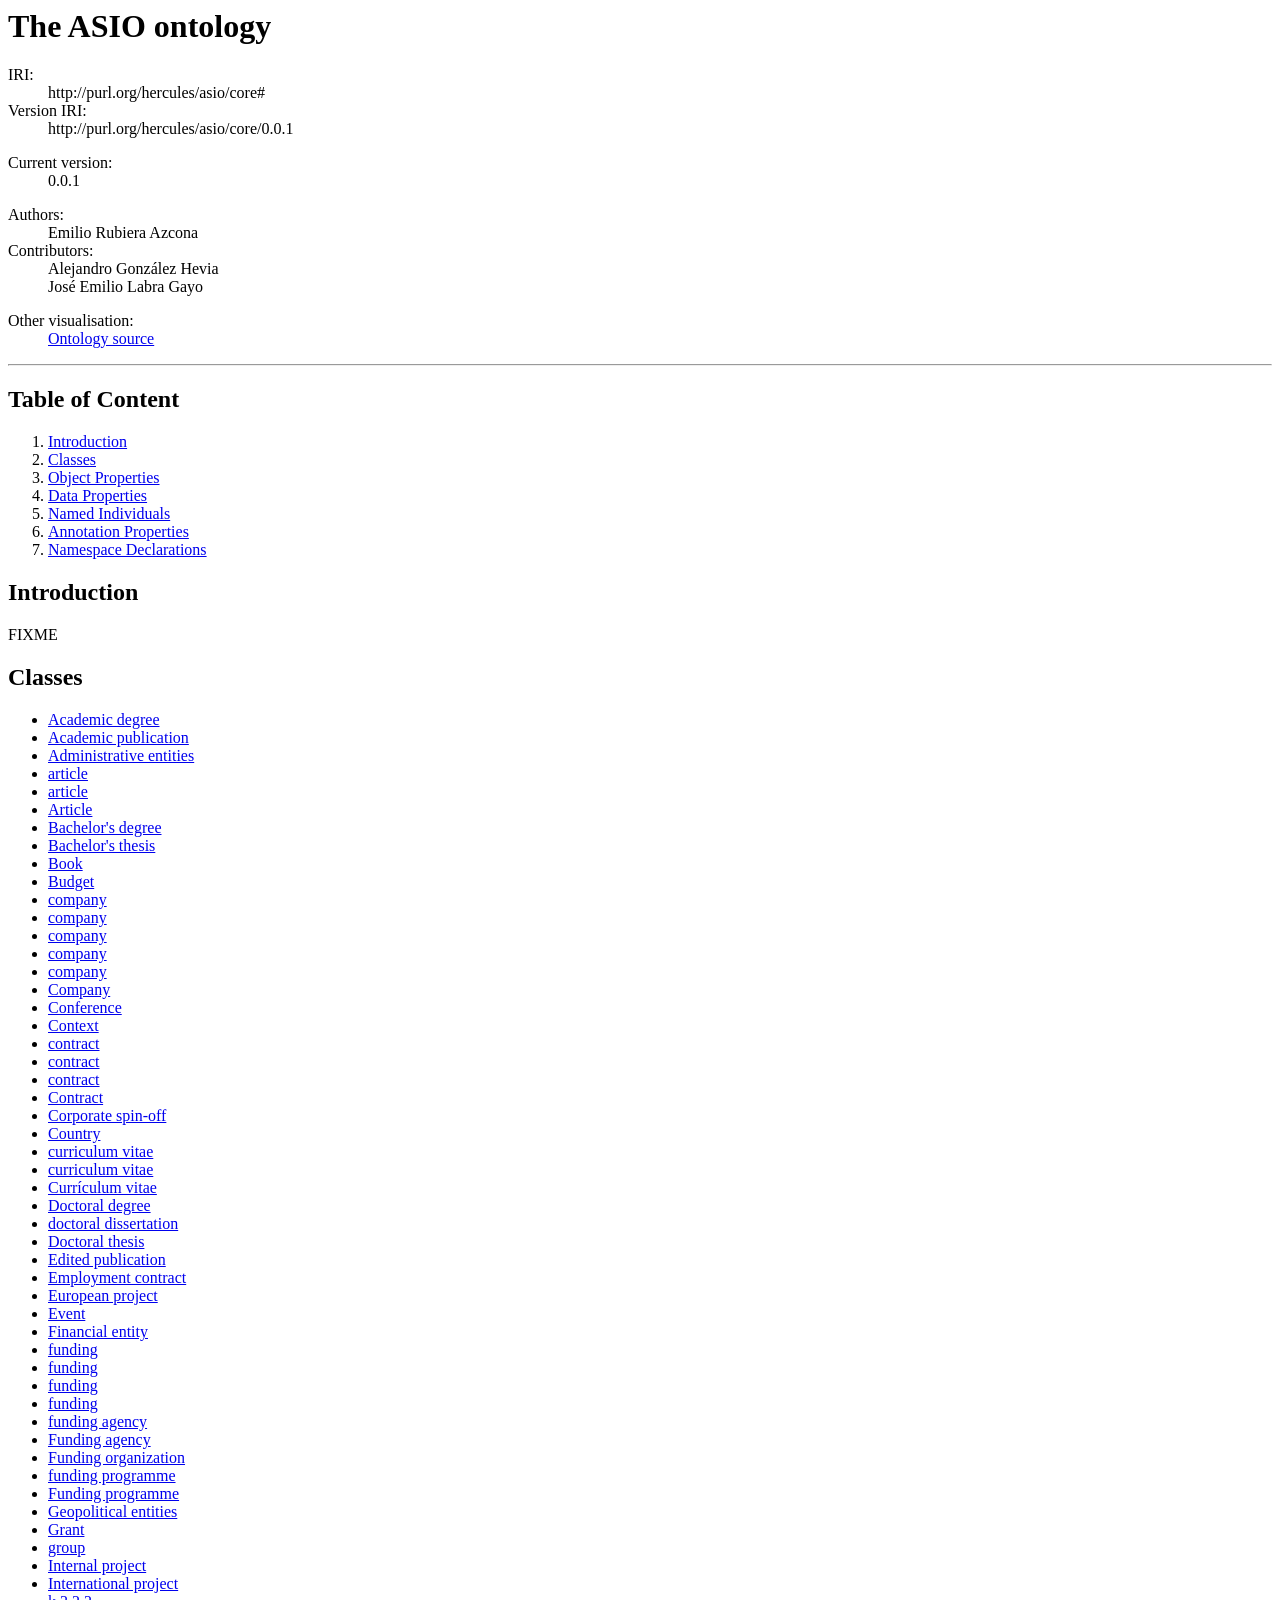
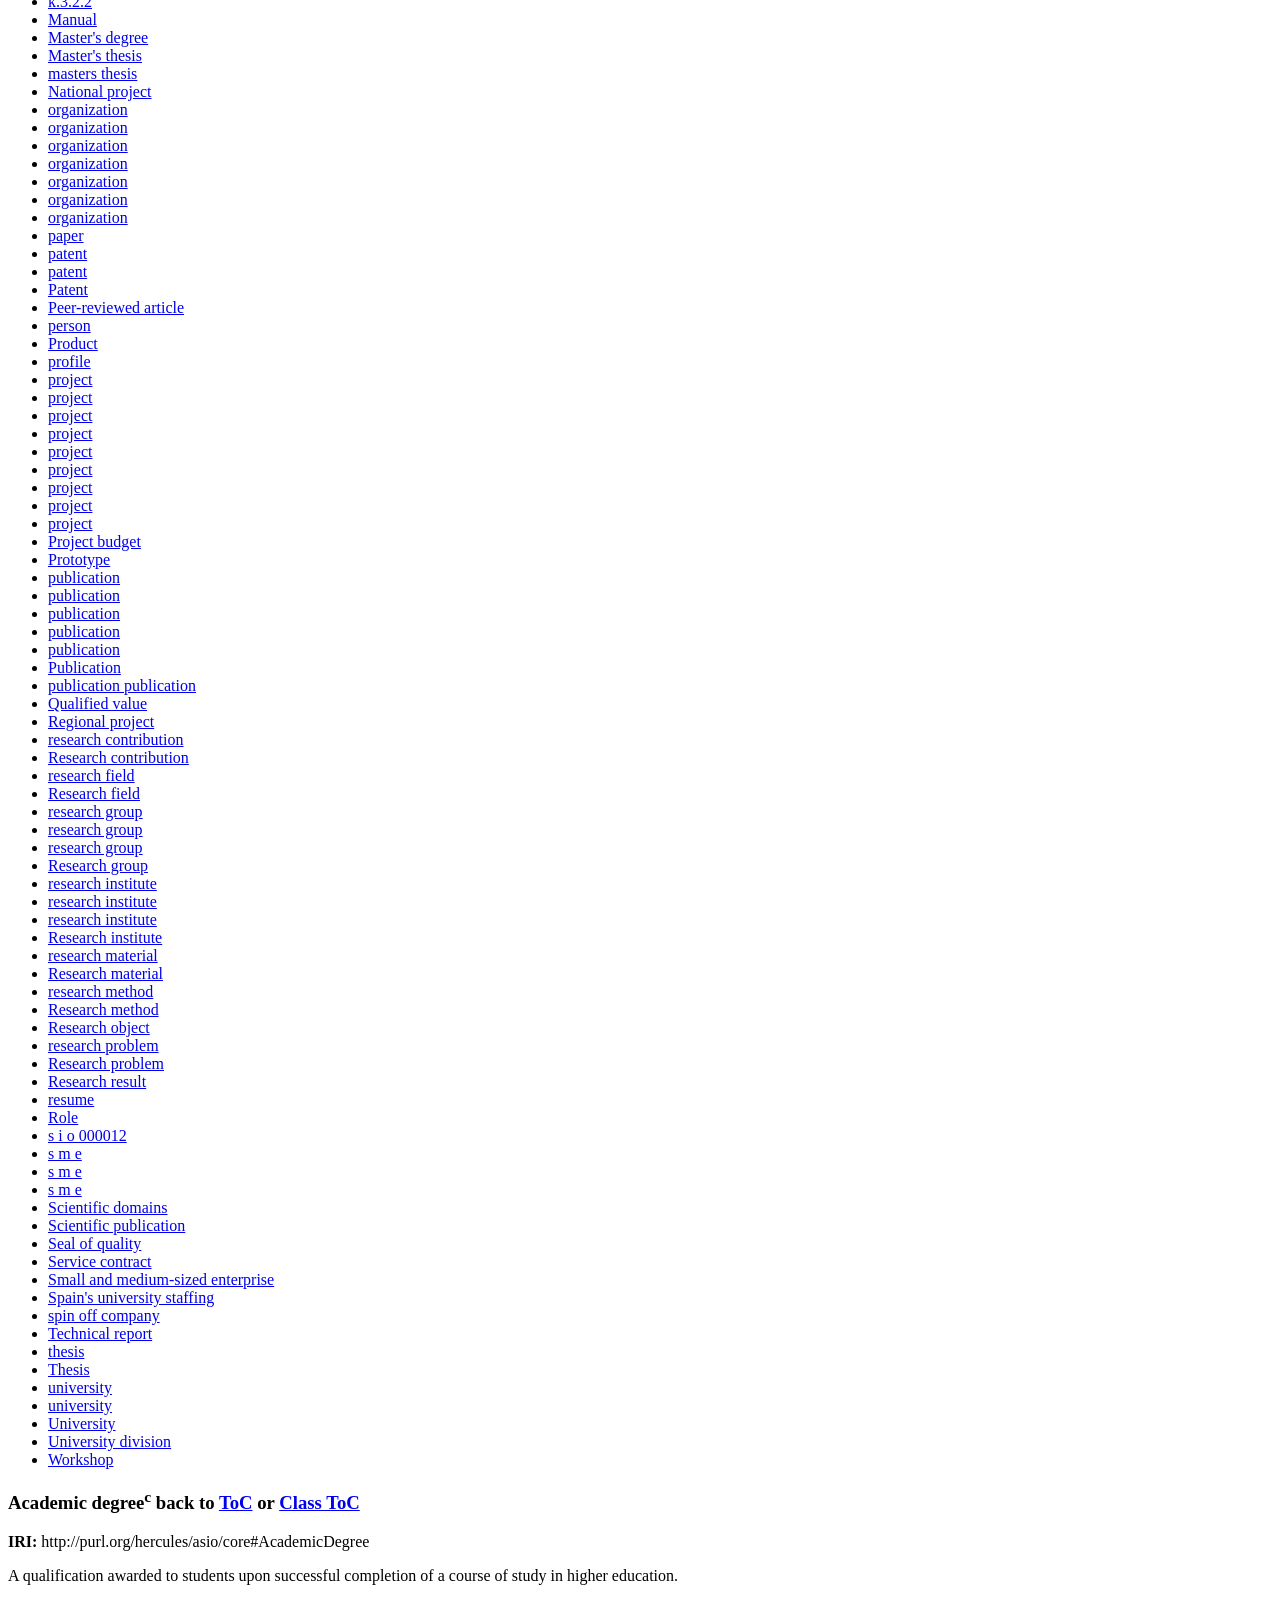
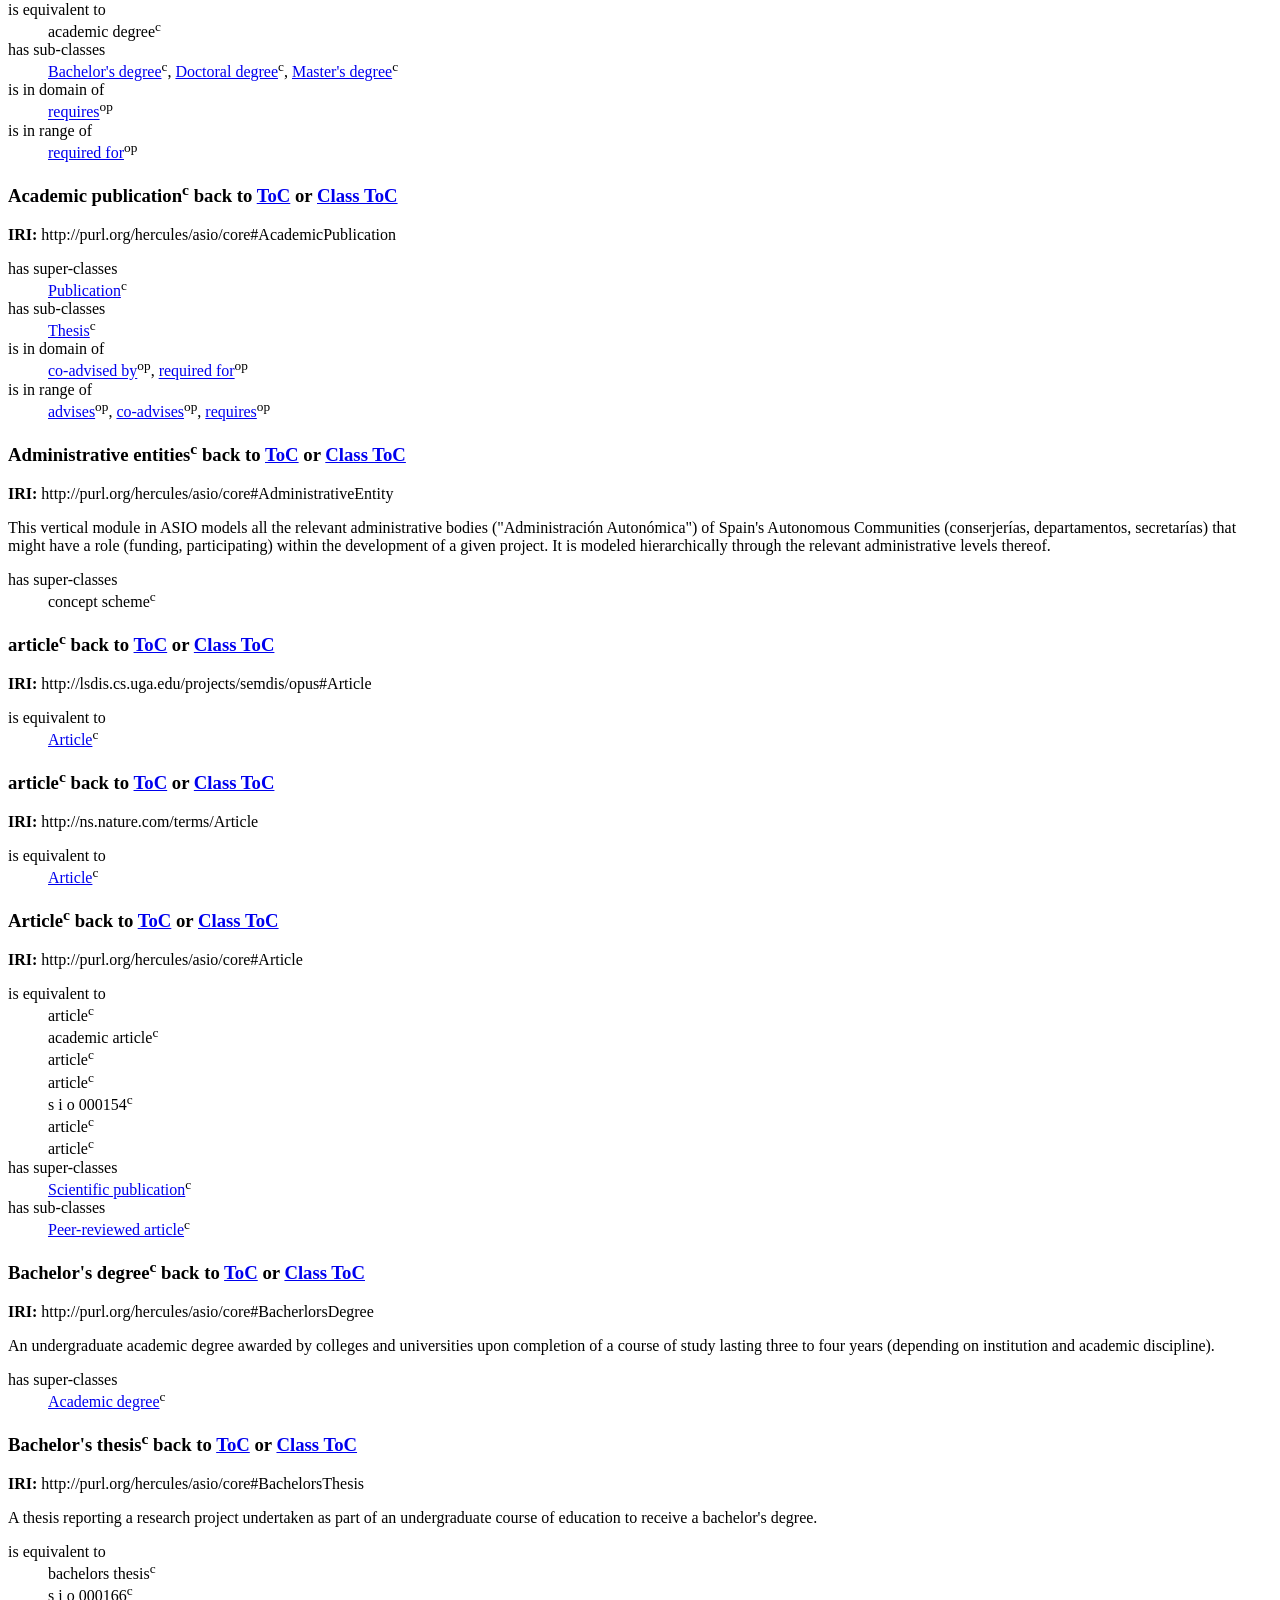
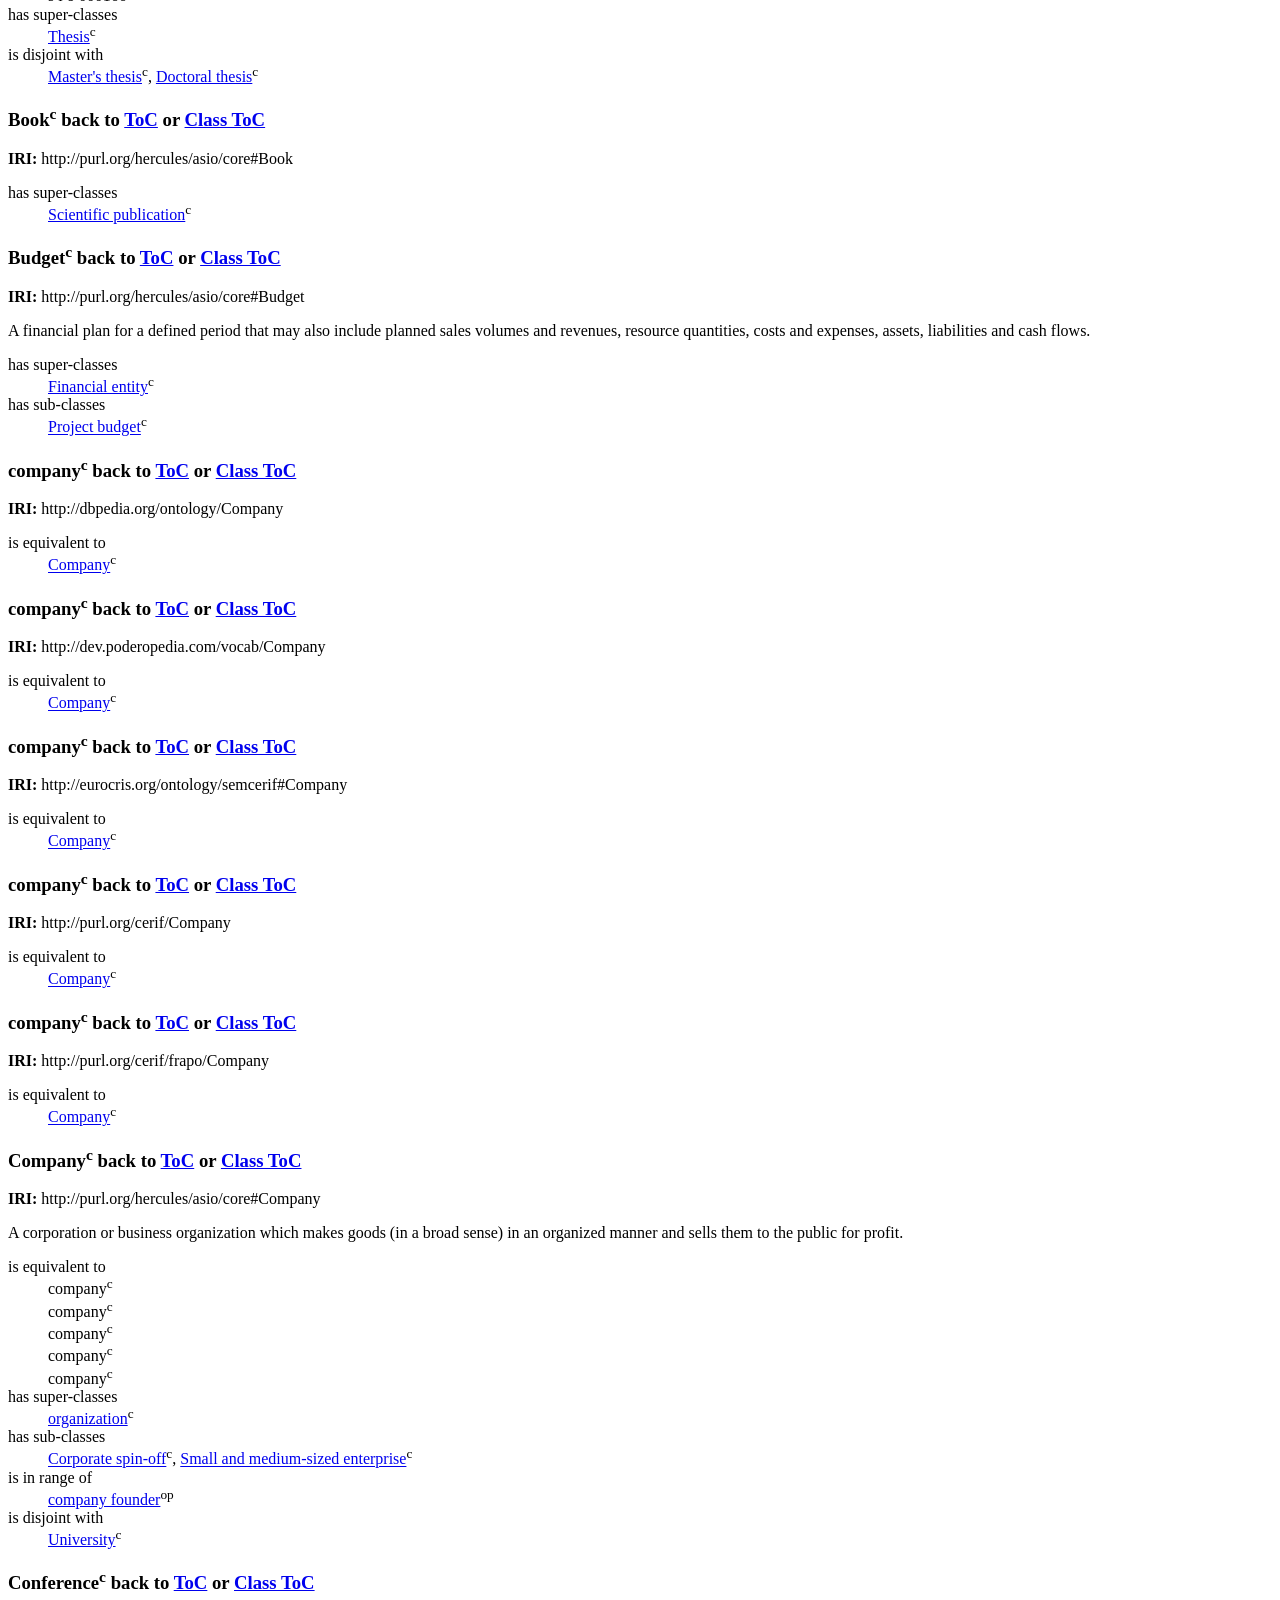
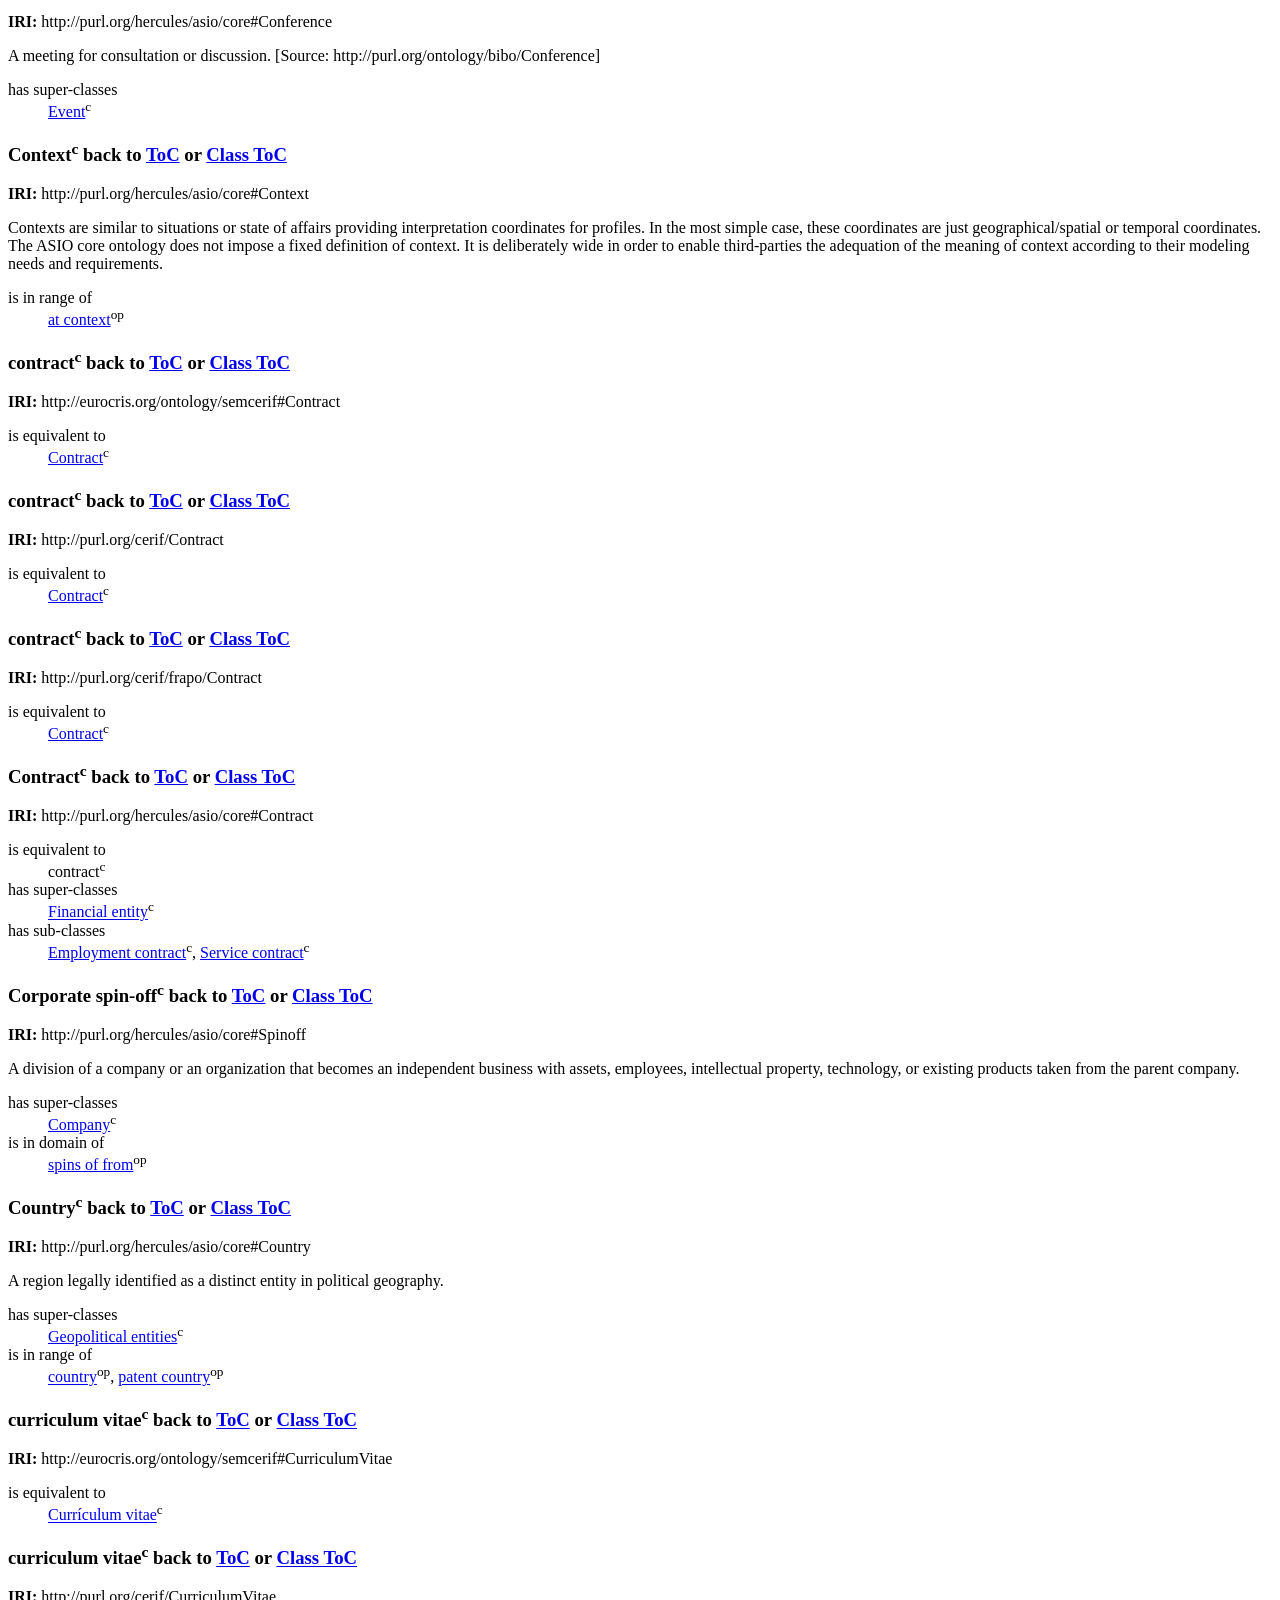
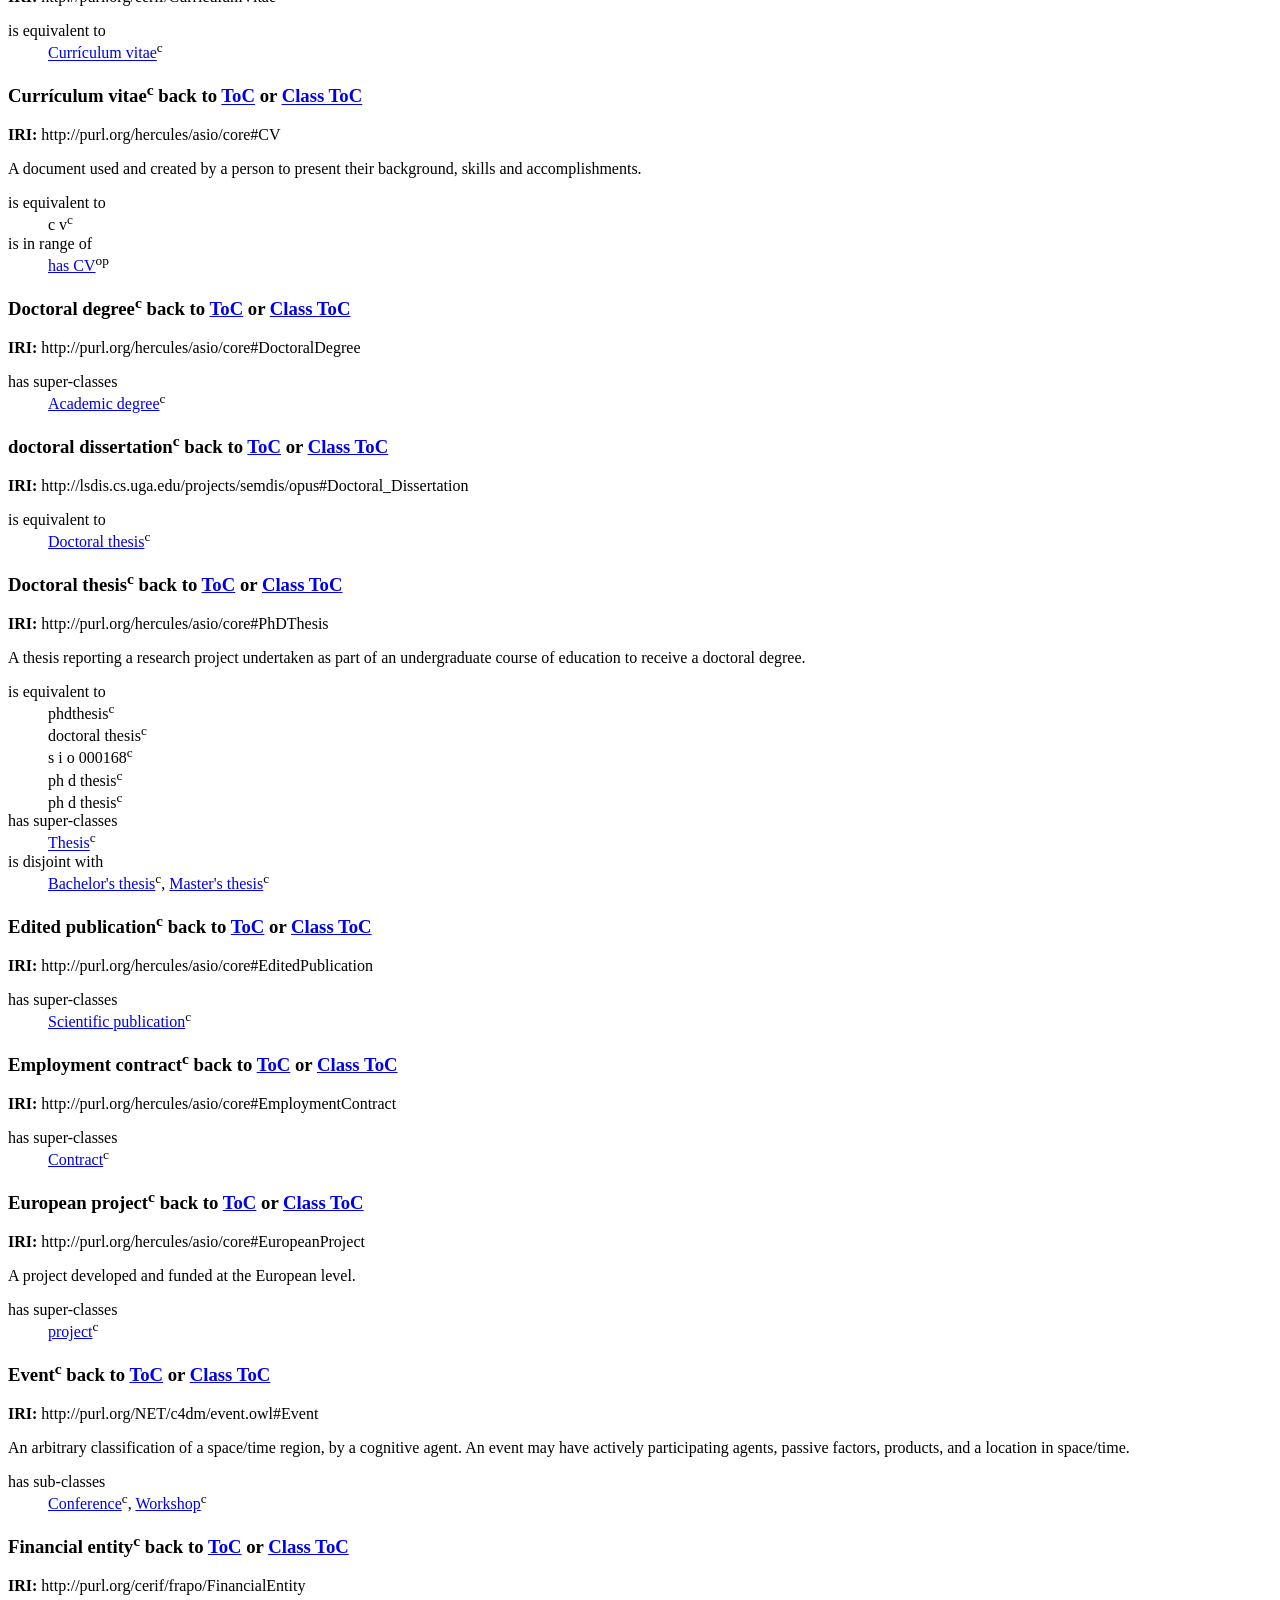
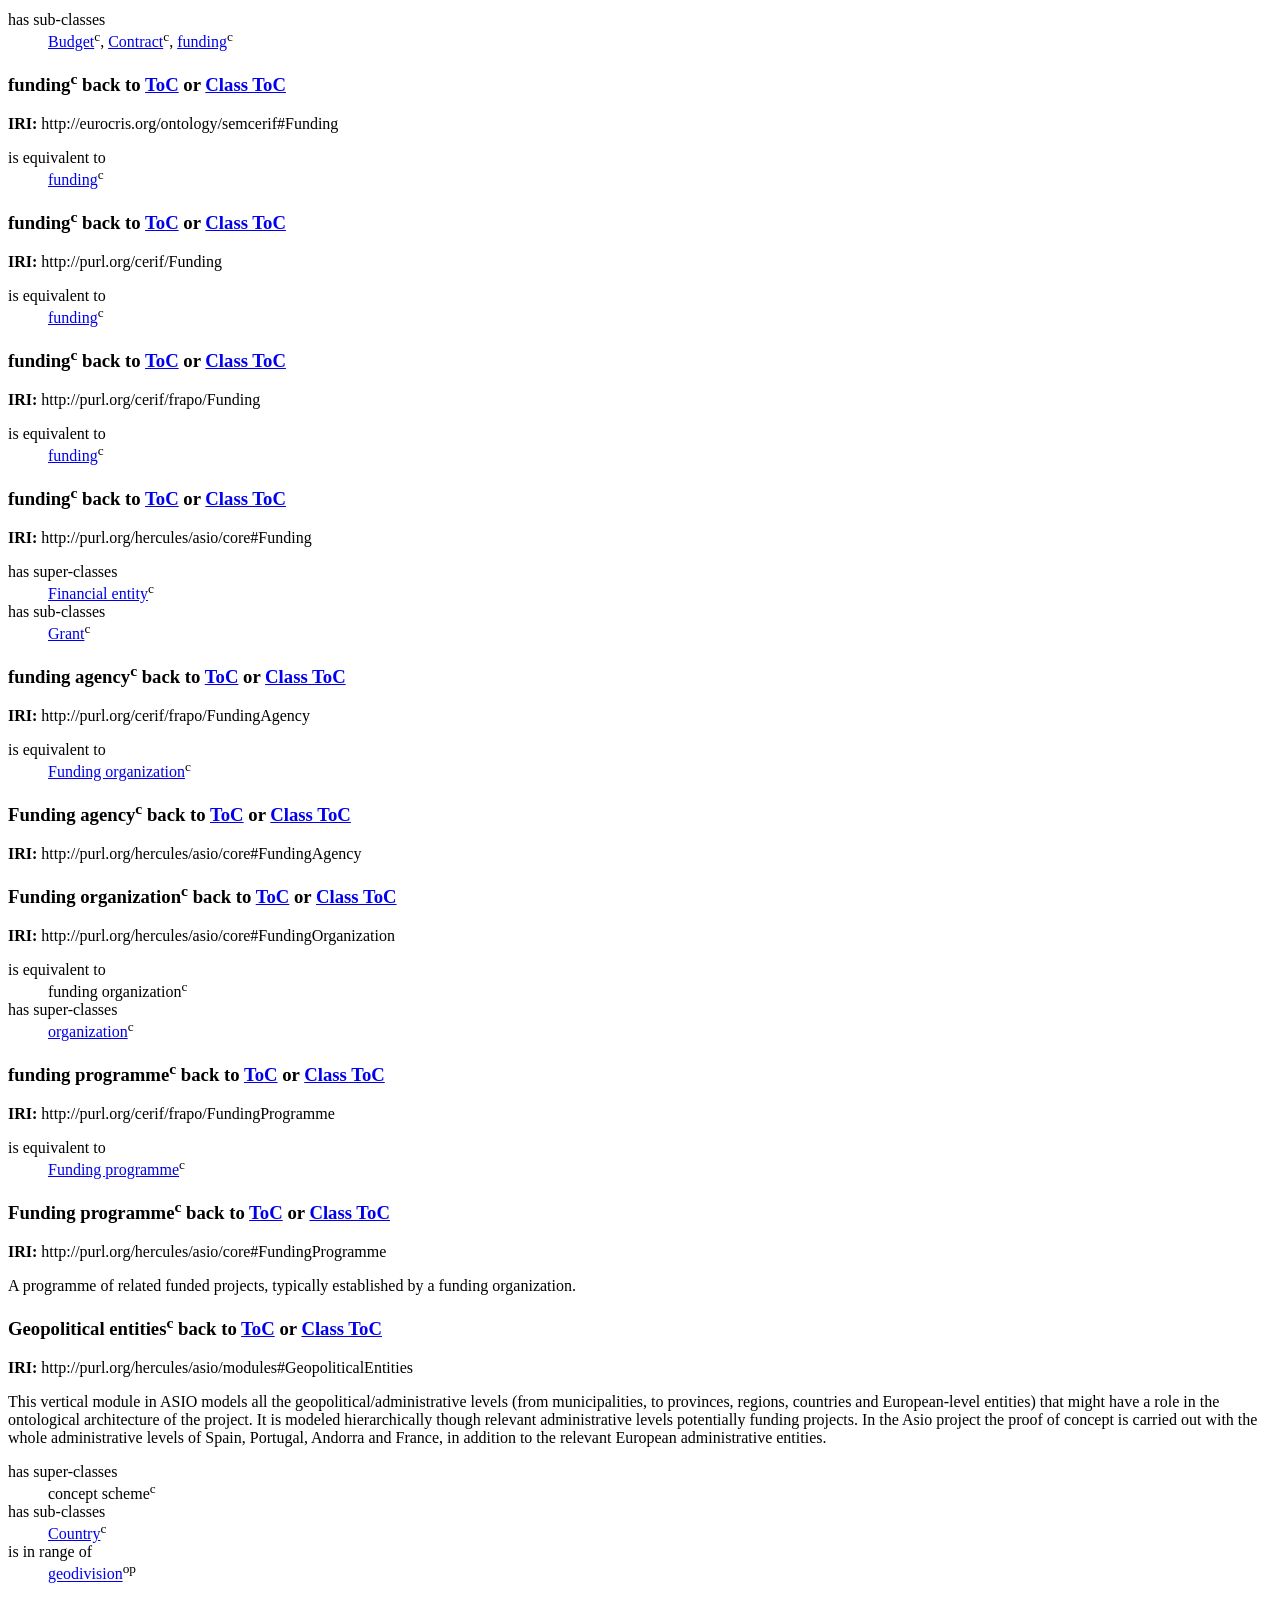
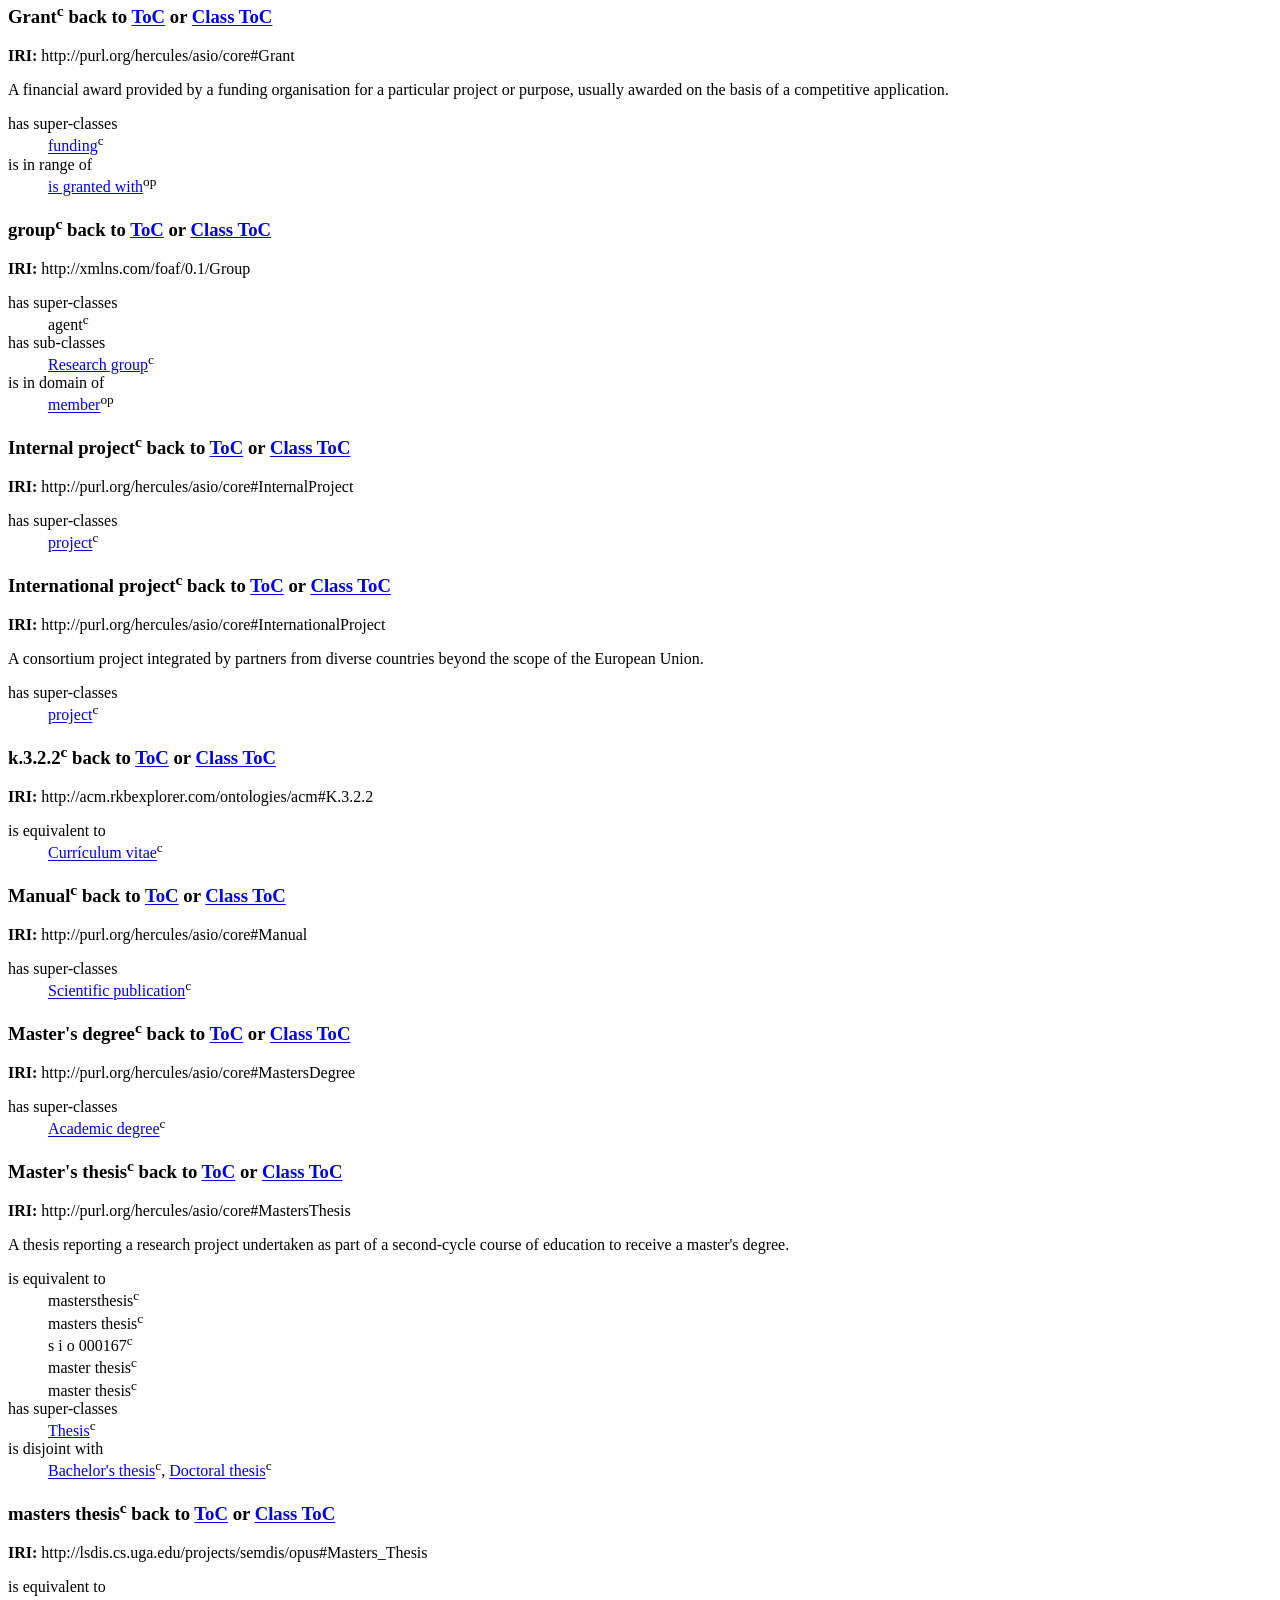
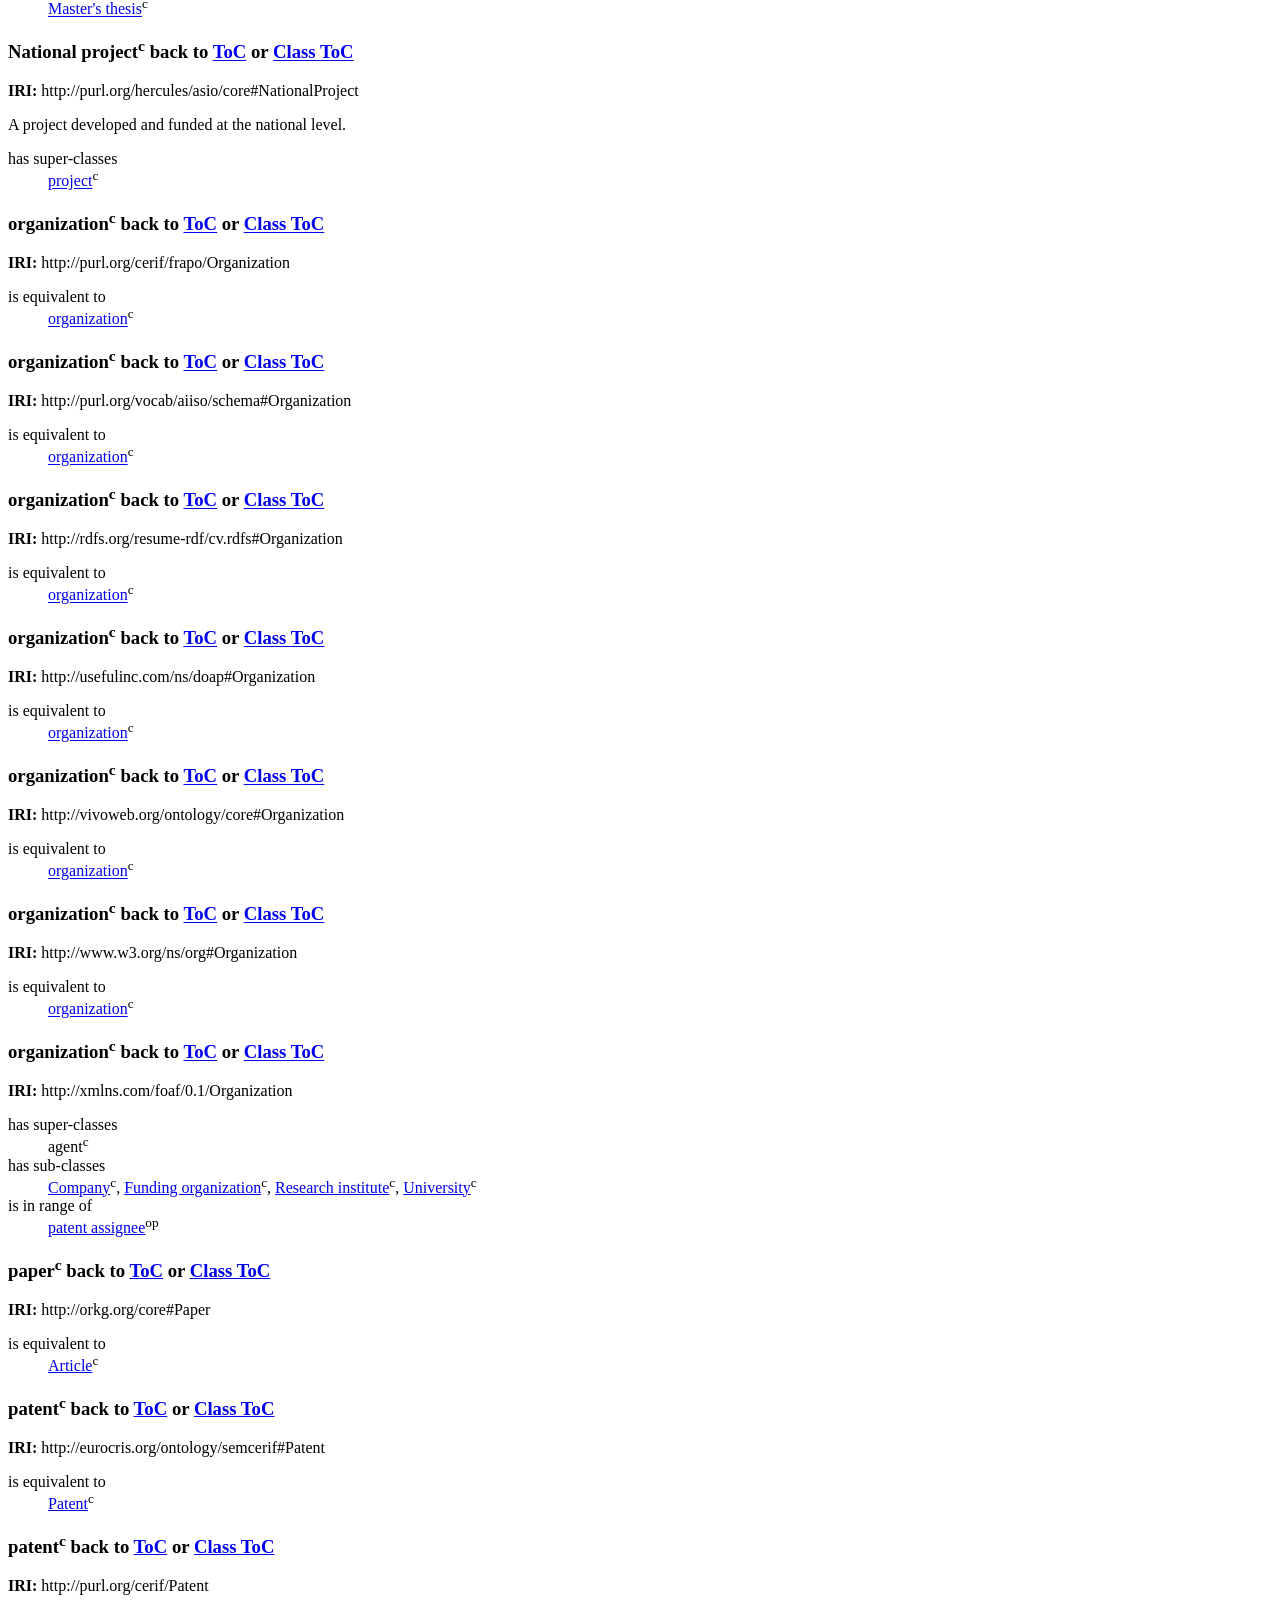
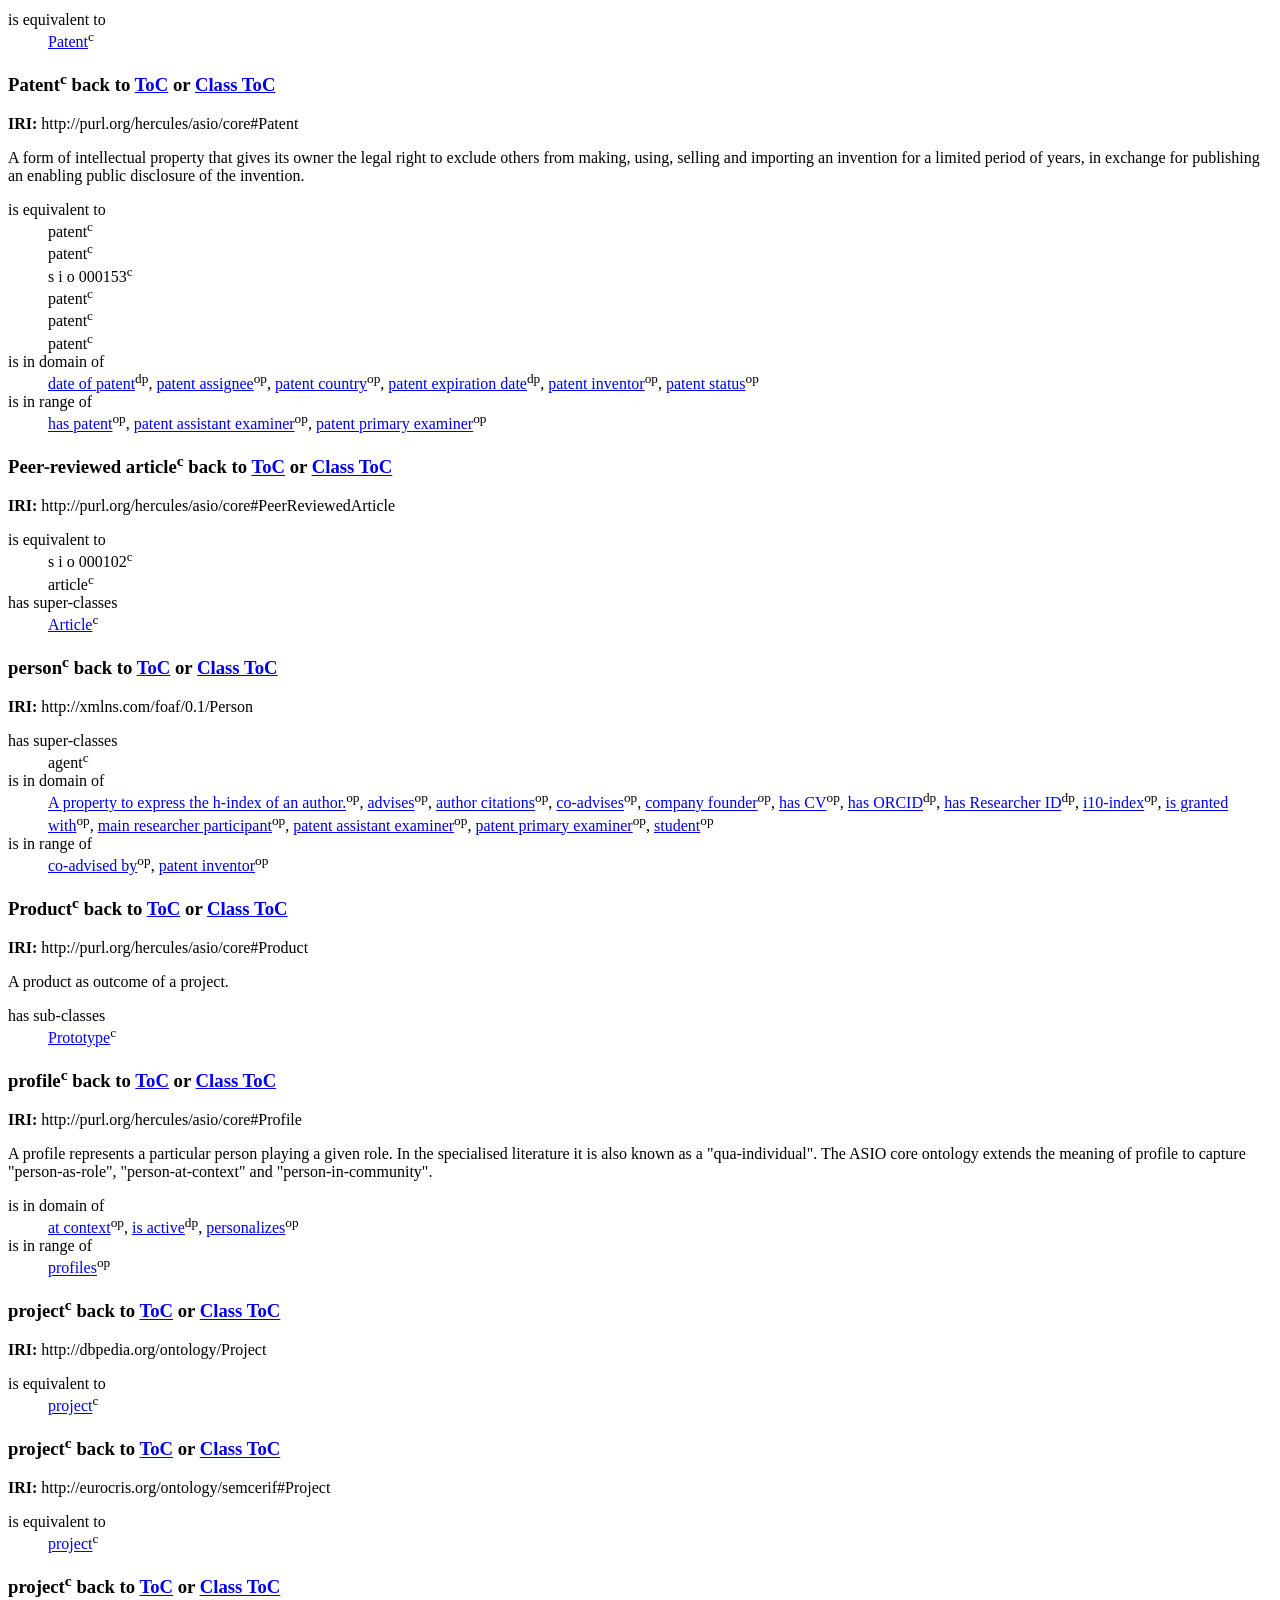
==== 2020-05-19/asio.html @ 05e4169a "Deploying to gh-pages from  @ 42b01e8ea44ec066701a79d9526ab21d0d237d90 🚀" ====
<?xml version="1.0" encoding="UTF-8"?><html xmlns="http://www.w3.org/1999/xhtml"><head><meta http-equiv="Content-Type" content="text/html; charset=UTF-8" /><title>The ASIO ontology</title><title>The ASIO ontology</title><link href="http://150.146.207.114/lode/owl.css" rel="stylesheet" type="text/css" /><link href="http://150.146.207.114/lode/Primer.css" rel="stylesheet" type="text/css" /><link href="http://150.146.207.114/lode/rec.css" rel="stylesheet" type="text/css" /><link href="http://150.146.207.114/lode/extra.css" rel="stylesheet" type="text/css" /><link rel="shortcut icon" href="http://150.146.207.114/lode/favicon.ico" /><script src="http://150.146.207.114/lode/jquery.js"></script><script src="http://150.146.207.114/lode/jquery.scrollTo.js"></script><script src="http://150.146.207.114/lode/marked.min.js"></script><script>
                $(document).ready(
                    function () {
                    	jQuery(".markdown").each(function(el){
							jQuery(this).after(marked(jQuery(this).text())).remove()});
                        var list = $('a[name="http://www.weso.es/hercules-ontology/current/asio.xml"]');
                        if (list.size() != 0) {
                        	var element = list.first();
                        	$.scrollTo(element);
                        }
                    });
        </script></head><body><div class="head"><h1>The ASIO ontology</h1><dl><dt>IRI:</dt><dd>http://purl.org/hercules/asio/core#</dd><dt>Version IRI:</dt><dd>http://purl.org/hercules/asio/core/0.0.1</dd></dl><dl><dt>Current version:</dt><dd>0.0.1</dd></dl><dl><dt>Authors:</dt><dd>Emilio Rubiera Azcona</dd><dt>Contributors:</dt><dd>Alejandro González Hevia</dd><dd>José Emilio Labra Gayo</dd></dl><dl><dt>Other visualisation:</dt><dd><a href="http://150.146.207.114/lode/source?url=http://www.weso.es/hercules-ontology/current/asio.xml">Ontology source</a></dd></dl></div><hr /><div id="toc"><h2>Table of Content</h2><ol><li><a href="#introduction">Introduction</a></li><li><a href="#classes">Classes</a></li><li><a href="#objectproperties">Object Properties</a></li><li><a href="#dataproperties">Data Properties</a></li><li><a href="#namedindividuals">Named Individuals</a></li><li><a href="#annotationproperties">Annotation Properties</a></li><li><a href="#namespacedeclarations">Namespace Declarations</a></li></ol></div><h2 id="introduction">Introduction</h2><span class="markdown">FIXME</span><div id="classes"><h2>Classes</h2><ul class="hlist"><li><a href="#d4e1633" title="http://purl.org/hercules/asio/core#AcademicDegree">Academic degree</a></li><li><a href="#d4e1725" title="http://purl.org/hercules/asio/core#AcademicPublication">Academic publication</a></li><li><a href="#d4e1777" title="http://purl.org/hercules/asio/core#AdministrativeEntity">Administrative entities</a></li><li><a href="#d4e1322" title="http://lsdis.cs.uga.edu/projects/semdis/opus#Article"><span>article</span></a></li><li><a href="#d4e1351" title="http://ns.nature.com/terms/Article"><span>article</span></a></li><li><a href="#d4e1825" title="http://purl.org/hercules/asio/core#Article">Article</a></li><li><a href="#d4e1955" title="http://purl.org/hercules/asio/core#BacherlorsDegree">Bachelor's degree</a></li><li><a href="#d4e1853" title="http://purl.org/hercules/asio/core#BachelorsThesis">Bachelor's thesis</a></li><li><a href="#d4e2016" title="http://purl.org/hercules/asio/core#Book">Book</a></li><li><a href="#d4e2058" title="http://purl.org/hercules/asio/core#Budget">Budget</a></li><li><a href="#d4e1197" title="http://dbpedia.org/ontology/Company"><span>company</span></a></li><li><a href="#d4e1226" title="http://dev.poderopedia.com/vocab/Company"><span>company</span></a></li><li><a href="#d4e1234" title="http://eurocris.org/ontology/semcerif#Company"><span>company</span></a></li><li><a href="#d4e1428" title="http://purl.org/cerif/Company"><span>company</span></a></li><li><a href="#d4e1502" title="http://purl.org/cerif/frapo/Company"><span>company</span></a></li><li><a href="#d4e2231" title="http://purl.org/hercules/asio/core#Company">Company</a></li><li><a href="#d4e2308" title="http://purl.org/hercules/asio/core#Conference">Conference</a></li><li><a href="#d4e2322" title="http://purl.org/hercules/asio/core#Context">Context</a></li><li><a href="#d4e1241" title="http://eurocris.org/ontology/semcerif#Contract"><span>contract</span></a></li><li><a href="#d4e1436" title="http://purl.org/cerif/Contract"><span>contract</span></a></li><li><a href="#d4e1509" title="http://purl.org/cerif/frapo/Contract"><span>contract</span></a></li><li><a href="#d4e2342" title="http://purl.org/hercules/asio/core#Contract">Contract</a></li><li><a href="#d4e3784" title="http://purl.org/hercules/asio/core#Spinoff">Corporate spin-off</a></li><li><a href="#d4e2395" title="http://purl.org/hercules/asio/core#Country">Country</a></li><li><a href="#d4e1248" title="http://eurocris.org/ontology/semcerif#CurriculumVitae"><span>curriculum vitae</span></a></li><li><a href="#d4e1443" title="http://purl.org/cerif/CurriculumVitae"><span>curriculum vitae</span></a></li><li><a href="#d4e2123" title="http://purl.org/hercules/asio/core#CV">Currículum vitae</a></li><li><a href="#d4e2453" title="http://purl.org/hercules/asio/core#DoctoralDegree">Doctoral degree</a></li><li><a href="#d4e1329" title="http://lsdis.cs.uga.edu/projects/semdis/opus#Doctoral_Dissertation"><span>doctoral dissertation</span></a></li><li><a href="#d4e3119" title="http://purl.org/hercules/asio/core#PhDThesis">Doctoral thesis</a></li><li><a href="#d4e2536" title="http://purl.org/hercules/asio/core#EditedPublication">Edited publication</a></li><li><a href="#d4e2546" title="http://purl.org/hercules/asio/core#EmploymentContract">Employment contract</a></li><li><a href="#d4e2592" title="http://purl.org/hercules/asio/core#EuropeanProject">European project</a></li><li><a href="#d4e1417" title="http://purl.org/NET/c4dm/event.owl#Event">Event</a></li><li><a href="#d4e1516" title="http://purl.org/cerif/frapo/FinancialEntity">Financial entity</a></li><li><a href="#d4e1256" title="http://eurocris.org/ontology/semcerif#Funding"><span>funding</span></a></li><li><a href="#d4e1450" title="http://purl.org/cerif/Funding"><span>funding</span></a></li><li><a href="#d4e1560" title="http://purl.org/cerif/frapo/Funding"><span>funding</span></a></li><li><a href="#d4e2640" title="http://purl.org/hercules/asio/core#Funding"><span>funding</span></a></li><li><a href="#d4e1567" title="http://purl.org/cerif/frapo/FundingAgency"><span>funding agency</span></a></li><li><a href="#d4e2647" title="http://purl.org/hercules/asio/core#FundingAgency">Funding agency</a></li><li><a href="#d4e2656" title="http://purl.org/hercules/asio/core#FundingOrganization">Funding organization</a></li><li><a href="#d4e1574" title="http://purl.org/cerif/frapo/FundingProgramme"><span>funding programme</span></a></li><li><a href="#d4e2668" title="http://purl.org/hercules/asio/core#FundingProgramme">Funding programme</a></li><li><a href="#d4e4042" title="http://purl.org/hercules/asio/modules#GeopoliticalEntities">Geopolitical entities</a></li><li><a href="#d4e2679" title="http://purl.org/hercules/asio/core#Grant">Grant</a></li><li><a href="#d4e4486" title="http://xmlns.com/foaf/0.1/Group"><span>group</span></a></li><li><a href="#d4e2693" title="http://purl.org/hercules/asio/core#InternalProject">Internal project</a></li><li><a href="#d4e2703" title="http://purl.org/hercules/asio/core#InternationalProject">International project</a></li><li><a href="#d4e1190" title="http://acm.rkbexplorer.com/ontologies/acm#K.3.2.2"><span>k.3.2.2</span></a></li><li><a href="#d4e2729" title="http://purl.org/hercules/asio/core#Manual">Manual</a></li><li><a href="#d4e2746" title="http://purl.org/hercules/asio/core#MastersDegree">Master's degree</a></li><li><a href="#d4e2838" title="http://purl.org/hercules/asio/core#MastersThesis">Master's thesis</a></li><li><a href="#d4e1336" title="http://lsdis.cs.uga.edu/projects/semdis/opus#Masters_Thesis"><span>masters thesis</span></a></li><li><a href="#d4e2988" title="http://purl.org/hercules/asio/core#NationalProject">National project</a></li><li><a href="#d4e1582" title="http://purl.org/cerif/frapo/Organization"><span>organization</span></a></li><li><a href="#d4e4185" title="http://purl.org/vocab/aiiso/schema#Organization"><span>organization</span></a></li><li><a href="#d4e4251" title="http://rdfs.org/resume-rdf/cv.rdfs#Organization"><span>organization</span></a></li><li><a href="#d4e4366" title="http://usefulinc.com/ns/doap#Organization"><span>organization</span></a></li><li><a href="#d4e4393" title="http://vivoweb.org/ontology/core#Organization"><span>organization</span></a></li><li><a href="#d4e4463" title="http://www.w3.org/ns/org#Organization"><span>organization</span></a></li><li><a href="#d4e4494" title="http://xmlns.com/foaf/0.1/Organization"><span>organization</span></a></li><li><a href="#d4e1373" title="http://orkg.org/core#Paper"><span>paper</span></a></li><li><a href="#d4e1263" title="http://eurocris.org/ontology/semcerif#Patent"><span>patent</span></a></li><li><a href="#d4e1458" title="http://purl.org/cerif/Patent"><span>patent</span></a></li><li><a href="#d4e3037" title="http://purl.org/hercules/asio/core#Patent">Patent</a></li><li><a href="#d4e3105" title="http://purl.org/hercules/asio/core#PeerReviewedArticle">Peer-reviewed article</a></li><li><a href="#d4e4501" title="http://xmlns.com/foaf/0.1/Person"><span>person</span></a></li><li><a href="#d4e3195" title="http://purl.org/hercules/asio/core#Product">Product</a></li><li><a href="#d4e3206" title="http://purl.org/hercules/asio/core#Profile"><span>profile</span></a></li><li><a href="#d4e1204" title="http://dbpedia.org/ontology/Project"><span>project</span></a></li><li><a href="#d4e1270" title="http://eurocris.org/ontology/semcerif#Project"><span>project</span></a></li><li><a href="#d4e1465" title="http://purl.org/cerif/Project"><span>project</span></a></li><li><a href="#d4e1589" title="http://purl.org/cerif/frapo/Project"><span>project</span></a></li><li><a href="#d4e4373" title="http://usefulinc.com/ns/doap#Project"><span>project</span></a></li><li><a href="#d4e4405" title="http://vivoweb.org/ontology/core#Project"><span>project</span></a></li><li><a href="#d4e4430" title="http://www.ontologydesignpatterns.org/ont/dul/DUL.owl#Project"><span>project</span></a></li><li><a href="#d4e4470" title="http://www.w3.org/ns/org#Project"><span>project</span></a></li><li><a href="#d4e4508" title="http://xmlns.com/foaf/0.1/Project"><span>project</span></a></li><li><a href="#d4e3223" title="http://purl.org/hercules/asio/core#ProjectBudget">Project budget</a></li><li><a href="#d4e3272" title="http://purl.org/hercules/asio/core#Prototype">Prototype</a></li><li><a href="#d4e1278" title="http://eurocris.org/ontology/semcerif#Publication"><span>publication</span></a></li><li><a href="#d4e1314" title="http://linkedscience.org/lsc/ns#Publication"><span>publication</span></a></li><li><a href="#d4e1358" title="http://ns.nature.com/terms/Publication"><span>publication</span></a></li><li><a href="#d4e1366" title="http://ontologies.smile.deri.ie/pdo#Publication"><span>publication</span></a></li><li><a href="#d4e1472" title="http://purl.org/cerif/Publication"><span>publication</span></a></li><li><a href="#d4e3285" title="http://purl.org/hercules/asio/core#Publication">Publication</a></li><li><a href="#d4e1307" title="http://id.loc.gov/ontologies/bibframe/PublicationPublication"><span>publication publication</span></a></li><li><a href="#d4e3344" title="http://purl.org/hercules/asio/core#QualifiedValue">Qualified value</a></li><li><a href="#d4e3356" title="http://purl.org/hercules/asio/core#RegionalProject">Regional project</a></li><li><a href="#d4e1380" title="http://orkg.org/core#ResearchContribution"><span>research contribution</span></a></li><li><a href="#d4e3404" title="http://purl.org/hercules/asio/core#ResearchContribution">Research contribution</a></li><li><a href="#d4e1388" title="http://orkg.org/core#ResearchField"><span>research field</span></a></li><li><a href="#d4e3412" title="http://purl.org/hercules/asio/core#ResearchField">Research field</a></li><li><a href="#d4e1285" title="http://eurocris.org/ontology/semcerif#ResearchGroup"><span>research group</span></a></li><li><a href="#d4e1480" title="http://purl.org/cerif/ResearchGroup"><span>research group</span></a></li><li><a href="#d4e1596" title="http://purl.org/cerif/frapo/ResearchGroup"><span>research group</span></a></li><li><a href="#d4e3421" title="http://purl.org/hercules/asio/core#ResearchGroup">Research group</a></li><li><a href="#d4e1292" title="http://eurocris.org/ontology/semcerif#ResearchInstitute"><span>research institute</span></a></li><li><a href="#d4e1487" title="http://purl.org/cerif/ResearchInstitute"><span>research institute</span></a></li><li><a href="#d4e1604" title="http://purl.org/cerif/frapo/ResearchInstitute"><span>research institute</span></a></li><li><a href="#d4e3471" title="http://purl.org/hercules/asio/core#ResearchInstitute">Research institute</a></li><li><a href="#d4e1395" title="http://orkg.org/core#ResearchMaterial"><span>research material</span></a></li><li><a href="#d4e3523" title="http://purl.org/hercules/asio/core#ResearchMaterial">Research material</a></li><li><a href="#d4e1402" title="http://orkg.org/core#ResearchMethod"><span>research method</span></a></li><li><a href="#d4e3535" title="http://purl.org/hercules/asio/core#ResearchMethod">Research method</a></li><li><a href="#d4e4196" title="http://purl.org/wf4ever/ro#ResearchObject">Research object</a></li><li><a href="#d4e1410" title="http://orkg.org/core#ResearchProblem"><span>research problem</span></a></li><li><a href="#d4e3546" title="http://purl.org/hercules/asio/core#ResearchProblem">Research problem</a></li><li><a href="#d4e3557" title="http://purl.org/hercules/asio/core#ResearchResult">Research result</a></li><li><a href="#d4e1212" title="http://dbpedia.org/ontology/Resume"><span>resume</span></a></li><li><a href="#d4e3569" title="http://purl.org/hercules/asio/core#Role">Role</a></li><li><a href="#d4e4259" title="http://semanticscience.org/resource/SIO_000012"><span>s i o 000012</span></a></li><li><a href="#d4e1300" title="http://eurocris.org/ontology/semcerif#SME"><span>s m e</span></a></li><li><a href="#d4e1494" title="http://purl.org/cerif/SME"><span>s m e</span></a></li><li><a href="#d4e1611" title="http://purl.org/cerif/frapo/SME"><span>s m e</span></a></li><li><a href="#d4e4071" title="http://purl.org/hercules/asio/modules#ScientificDomain">Scientific domains</a></li><li><a href="#d4e3637" title="http://purl.org/hercules/asio/core#ScientificPublication">Scientific publication</a></li><li><a href="#d4e3683" title="http://purl.org/hercules/asio/core#SealOfQuality">Seal of quality</a></li><li><a href="#d4e3729" title="http://purl.org/hercules/asio/core#ServiceContract">Service contract</a></li><li><a href="#d4e3589" title="http://purl.org/hercules/asio/core#SME">Small and medium-sized enterprise</a></li><li><a href="#d4e3767" title="http://purl.org/hercules/asio/core#SpainUniversityStaffing">Spain's university staffing</a></li><li><a href="#d4e1618" title="http://purl.org/cerif/frapo/SpinOffCompany"><span>spin off company</span></a></li><li><a href="#d4e3842" title="http://purl.org/hercules/asio/core#TechnicalReport">Technical report</a></li><li><a href="#d4e1344" title="http://lsdis.cs.uga.edu/projects/semdis/opus#Thesis"><span>thesis</span></a></li><li><a href="#d4e3860" title="http://purl.org/hercules/asio/core#Thesis">Thesis</a></li><li><a href="#d4e1219" title="http://dbpedia.org/ontology/University"><span>university</span></a></li><li><a href="#d4e1626" title="http://purl.org/cerif/frapo/University"><span>university</span></a></li><li><a href="#d4e3929" title="http://purl.org/hercules/asio/core#University">University</a></li><li><a href="#d4e3996" title="http://purl.org/hercules/asio/core#UniversityDivision">University division</a></li><li><a href="#d4e4029" title="http://purl.org/hercules/asio/core#Workshop">Workshop</a></li></ul><div id="d4e1633" class="entity"><a name="http://purl.org/hercules/asio/core#AcademicDegree"></a><h3>Academic degree<sup title="class" class="type-c">c</sup><span class="backlink"> back to <a href="#toc">ToC</a> or <a href="#classes">Class ToC</a></span></h3><p><strong>IRI:</strong> http://purl.org/hercules/asio/core#AcademicDegree</p><div class="comment"><span class="markdown">A qualification awarded to students upon successful completion of a course of study in higher education.</span></div><dl class="description"><dt>is equivalent to</dt><dd><span class="dotted" title="http://vivoweb.org/ontology/core#AcademicDegree">academic degree</span><sup title="class" class="type-c">c</sup></dd><dt>has sub-classes</dt><dd><a href="#d4e1955" title="http://purl.org/hercules/asio/core#BacherlorsDegree">Bachelor's degree</a><sup title="class" class="type-c">c</sup>, <a href="#d4e2453" title="http://purl.org/hercules/asio/core#DoctoralDegree">Doctoral degree</a><sup title="class" class="type-c">c</sup>, <a href="#d4e2746" title="http://purl.org/hercules/asio/core#MastersDegree">Master's degree</a><sup title="class" class="type-c">c</sup></dd><dt>is in domain of</dt><dd><a href="#d4e794" title="http://purl.org/hercules/asio/core#requires">requires</a><sup title="object property" class="type-op">op</sup></dd><dt>is in range of</dt><dd><a href="#d4e782" title="http://purl.org/hercules/asio/core#requiredFor">required for</a><sup title="object property" class="type-op">op</sup></dd></dl></div><div id="d4e1725" class="entity"><a name="http://purl.org/hercules/asio/core#AcademicPublication"></a><h3>Academic publication<sup title="class" class="type-c">c</sup><span class="backlink"> back to <a href="#toc">ToC</a> or <a href="#classes">Class ToC</a></span></h3><p><strong>IRI:</strong> http://purl.org/hercules/asio/core#AcademicPublication</p><dl class="description"><dt>has super-classes</dt><dd><a href="#d4e3285" title="http://purl.org/hercules/asio/core#Publication">Publication</a><sup title="class" class="type-c">c</sup></dd><dt>has sub-classes</dt><dd><a href="#d4e3860" title="http://purl.org/hercules/asio/core#Thesis">Thesis</a><sup title="class" class="type-c">c</sup></dd><dt>is in domain of</dt><dd><a href="#d4e208" title="http://purl.org/hercules/asio/core#coadvisedBy">co-advised by</a><sup title="object property" class="type-op">op</sup>, <a href="#d4e782" title="http://purl.org/hercules/asio/core#requiredFor">required for</a><sup title="object property" class="type-op">op</sup></dd><dt>is in range of</dt><dd><a href="#d4e99" title="http://purl.org/hercules/asio/core#advises">advises</a><sup title="object property" class="type-op">op</sup>, <a href="#d4e223" title="http://purl.org/hercules/asio/core#coadvises">co-advises</a><sup title="object property" class="type-op">op</sup>, <a href="#d4e794" title="http://purl.org/hercules/asio/core#requires">requires</a><sup title="object property" class="type-op">op</sup></dd></dl></div><div id="d4e1777" class="entity"><a name="http://purl.org/hercules/asio/core#AdministrativeEntity"></a><h3>Administrative entities<sup title="class" class="type-c">c</sup><span class="backlink"> back to <a href="#toc">ToC</a> or <a href="#classes">Class ToC</a></span></h3><p><strong>IRI:</strong> http://purl.org/hercules/asio/core#AdministrativeEntity</p><div class="comment"><span class="markdown">This vertical module in ASIO models all the relevant administrative bodies ("Administración Autonómica") of Spain's Autonomous Communities (conserjerías, departamentos, secretarías) that might have a role (funding, participating) within the development of a given project. It is modeled hierarchically through the relevant administrative levels thereof.</span></div><dl class="description"><dt>has super-classes</dt><dd><span class="dotted" title="http://www.w3.org/2004/02/skos/core#ConceptScheme">concept scheme</span><sup title="class" class="type-c">c</sup></dd></dl></div><div id="d4e1322" class="entity"><a name="http://lsdis.cs.uga.edu/projects/semdis/opus#Article"></a><h3>article<sup title="class" class="type-c">c</sup><span class="backlink"> back to <a href="#toc">ToC</a> or <a href="#classes">Class ToC</a></span></h3><p><strong>IRI:</strong> http://lsdis.cs.uga.edu/projects/semdis/opus#Article</p><dl class="description"><dt>is equivalent to</dt><dd><a href="#d4e1825" title="http://purl.org/hercules/asio/core#Article">Article</a><sup title="class" class="type-c">c</sup></dd></dl></div><div id="d4e1351" class="entity"><a name="http://ns.nature.com/terms/Article"></a><h3>article<sup title="class" class="type-c">c</sup><span class="backlink"> back to <a href="#toc">ToC</a> or <a href="#classes">Class ToC</a></span></h3><p><strong>IRI:</strong> http://ns.nature.com/terms/Article</p><dl class="description"><dt>is equivalent to</dt><dd><a href="#d4e1825" title="http://purl.org/hercules/asio/core#Article">Article</a><sup title="class" class="type-c">c</sup></dd></dl></div><div id="d4e1825" class="entity"><a name="http://purl.org/hercules/asio/core#Article"></a><h3>Article<sup title="class" class="type-c">c</sup><span class="backlink"> back to <a href="#toc">ToC</a> or <a href="#classes">Class ToC</a></span></h3><p><strong>IRI:</strong> http://purl.org/hercules/asio/core#Article</p><dl class="description"><dt>is equivalent to</dt><dd><span class="dotted" title="http://purl.org/net/nknouf/ns/bibtex#Article">article</span><sup title="class" class="type-c">c</sup></dd><dd><span class="dotted" title="http://purl.org/ontology/bibo/AcademicArticle">academic article</span><sup title="class" class="type-c">c</sup></dd><dd><span class="dotted" title="http://purl.org/ontology/bibo/Article">article</span><sup title="class" class="type-c">c</sup></dd><dd><span class="dotted" title="http://purl.org/spar/fabio/Article">article</span><sup title="class" class="type-c">c</sup></dd><dd><span class="dotted" title="http://semanticscience.org/resource/SIO_000154">s i o 000154</span><sup title="class" class="type-c">c</sup></dd><dd><span class="dotted" title="http://sw-portal.deri.org/ontologies/swportal#Article">article</span><sup title="class" class="type-c">c</sup></dd><dd><span class="dotted" title="http://www.ontotext.com/proton/protonext#Article">article</span><sup title="class" class="type-c">c</sup></dd><dt>has super-classes</dt><dd><a href="#d4e3637" title="http://purl.org/hercules/asio/core#ScientificPublication">Scientific publication</a><sup title="class" class="type-c">c</sup></dd><dt>has sub-classes</dt><dd><a href="#d4e3105" title="http://purl.org/hercules/asio/core#PeerReviewedArticle">Peer-reviewed article</a><sup title="class" class="type-c">c</sup></dd></dl></div><div id="d4e1955" class="entity"><a name="http://purl.org/hercules/asio/core#BacherlorsDegree"></a><h3>Bachelor's degree<sup title="class" class="type-c">c</sup><span class="backlink"> back to <a href="#toc">ToC</a> or <a href="#classes">Class ToC</a></span></h3><p><strong>IRI:</strong> http://purl.org/hercules/asio/core#BacherlorsDegree</p><div class="comment"><span class="markdown">An undergraduate academic degree awarded by colleges and universities upon completion of a course of study lasting three to four years (depending on institution and academic discipline).</span></div><dl class="description"><dt>has super-classes</dt><dd><a href="#d4e1633" title="http://purl.org/hercules/asio/core#AcademicDegree">Academic degree</a><sup title="class" class="type-c">c</sup></dd></dl></div><div id="d4e1853" class="entity"><a name="http://purl.org/hercules/asio/core#BachelorsThesis"></a><h3>Bachelor's thesis<sup title="class" class="type-c">c</sup><span class="backlink"> back to <a href="#toc">ToC</a> or <a href="#classes">Class ToC</a></span></h3><p><strong>IRI:</strong> http://purl.org/hercules/asio/core#BachelorsThesis</p><div class="comment"><span class="markdown">A thesis reporting a research project undertaken as part of an undergraduate course of education to receive a bachelor's degree.</span></div><dl class="description"><dt>is equivalent to</dt><dd><span class="dotted" title="http://purl.org/spar/fabio/BachelorsThesis">bachelors thesis</span><sup title="class" class="type-c">c</sup></dd><dd><span class="dotted" title="http://semanticscience.org/resource/SIO_000166">s i o 000166</span><sup title="class" class="type-c">c</sup></dd><dt>has super-classes</dt><dd><a href="#d4e3860" title="http://purl.org/hercules/asio/core#Thesis">Thesis</a><sup title="class" class="type-c">c</sup></dd><dt>is disjoint with</dt><dd><a href="#d4e2838" title="http://purl.org/hercules/asio/core#MastersThesis">Master's thesis</a><sup title="class" class="type-c">c</sup>, <a href="#d4e3119" title="http://purl.org/hercules/asio/core#PhDThesis">Doctoral thesis</a><sup title="class" class="type-c">c</sup></dd></dl></div><div id="d4e2016" class="entity"><a name="http://purl.org/hercules/asio/core#Book"></a><h3>Book<sup title="class" class="type-c">c</sup><span class="backlink"> back to <a href="#toc">ToC</a> or <a href="#classes">Class ToC</a></span></h3><p><strong>IRI:</strong> http://purl.org/hercules/asio/core#Book</p><dl class="description"><dt>has super-classes</dt><dd><a href="#d4e3637" title="http://purl.org/hercules/asio/core#ScientificPublication">Scientific publication</a><sup title="class" class="type-c">c</sup></dd></dl></div><div id="d4e2058" class="entity"><a name="http://purl.org/hercules/asio/core#Budget"></a><h3>Budget<sup title="class" class="type-c">c</sup><span class="backlink"> back to <a href="#toc">ToC</a> or <a href="#classes">Class ToC</a></span></h3><p><strong>IRI:</strong> http://purl.org/hercules/asio/core#Budget</p><div class="comment"><span class="markdown">A financial plan for a defined period that may also include planned sales volumes and revenues, resource quantities, costs and expenses, assets, liabilities and cash flows.</span></div><dl class="description"><dt>has super-classes</dt><dd><a href="#d4e1516" title="http://purl.org/cerif/frapo/FinancialEntity">Financial entity</a><sup title="class" class="type-c">c</sup></dd><dt>has sub-classes</dt><dd><a href="#d4e3223" title="http://purl.org/hercules/asio/core#ProjectBudget">Project budget</a><sup title="class" class="type-c">c</sup></dd></dl></div><div id="d4e1197" class="entity"><a name="http://dbpedia.org/ontology/Company"></a><h3>company<sup title="class" class="type-c">c</sup><span class="backlink"> back to <a href="#toc">ToC</a> or <a href="#classes">Class ToC</a></span></h3><p><strong>IRI:</strong> http://dbpedia.org/ontology/Company</p><dl class="description"><dt>is equivalent to</dt><dd><a href="#d4e2231" title="http://purl.org/hercules/asio/core#Company">Company</a><sup title="class" class="type-c">c</sup></dd></dl></div><div id="d4e1226" class="entity"><a name="http://dev.poderopedia.com/vocab/Company"></a><h3>company<sup title="class" class="type-c">c</sup><span class="backlink"> back to <a href="#toc">ToC</a> or <a href="#classes">Class ToC</a></span></h3><p><strong>IRI:</strong> http://dev.poderopedia.com/vocab/Company</p><dl class="description"><dt>is equivalent to</dt><dd><a href="#d4e2231" title="http://purl.org/hercules/asio/core#Company">Company</a><sup title="class" class="type-c">c</sup></dd></dl></div><div id="d4e1234" class="entity"><a name="http://eurocris.org/ontology/semcerif#Company"></a><h3>company<sup title="class" class="type-c">c</sup><span class="backlink"> back to <a href="#toc">ToC</a> or <a href="#classes">Class ToC</a></span></h3><p><strong>IRI:</strong> http://eurocris.org/ontology/semcerif#Company</p><dl class="description"><dt>is equivalent to</dt><dd><a href="#d4e2231" title="http://purl.org/hercules/asio/core#Company">Company</a><sup title="class" class="type-c">c</sup></dd></dl></div><div id="d4e1428" class="entity"><a name="http://purl.org/cerif/Company"></a><h3>company<sup title="class" class="type-c">c</sup><span class="backlink"> back to <a href="#toc">ToC</a> or <a href="#classes">Class ToC</a></span></h3><p><strong>IRI:</strong> http://purl.org/cerif/Company</p><dl class="description"><dt>is equivalent to</dt><dd><a href="#d4e2231" title="http://purl.org/hercules/asio/core#Company">Company</a><sup title="class" class="type-c">c</sup></dd></dl></div><div id="d4e1502" class="entity"><a name="http://purl.org/cerif/frapo/Company"></a><h3>company<sup title="class" class="type-c">c</sup><span class="backlink"> back to <a href="#toc">ToC</a> or <a href="#classes">Class ToC</a></span></h3><p><strong>IRI:</strong> http://purl.org/cerif/frapo/Company</p><dl class="description"><dt>is equivalent to</dt><dd><a href="#d4e2231" title="http://purl.org/hercules/asio/core#Company">Company</a><sup title="class" class="type-c">c</sup></dd></dl></div><div id="d4e2231" class="entity"><a name="http://purl.org/hercules/asio/core#Company"></a><h3>Company<sup title="class" class="type-c">c</sup><span class="backlink"> back to <a href="#toc">ToC</a> or <a href="#classes">Class ToC</a></span></h3><p><strong>IRI:</strong> http://purl.org/hercules/asio/core#Company</p><div class="comment"><span class="markdown">A corporation or business organization which makes goods (in a broad sense) in an organized manner and sells them to the public for profit.</span></div><dl class="description"><dt>is equivalent to</dt><dd><span class="dotted" title="http://rdfs.org/resume-rdf/cv.rdfs#Company">company</span><sup title="class" class="type-c">c</sup></dd><dd><span class="dotted" title="http://sw-portal.deri.org/ontologies/swportal#Company">company</span><sup title="class" class="type-c">c</sup></dd><dd><span class="dotted" title="http://vivoweb.org/ontology/core#Company">company</span><sup title="class" class="type-c">c</sup></dd><dd><span class="dotted" title="http://vocab.data.gov/def/fea#Company">company</span><sup title="class" class="type-c">c</sup></dd><dd><span class="dotted" title="http://www.ontotext.com/proton/protonext#Company">company</span><sup title="class" class="type-c">c</sup></dd><dt>has super-classes</dt><dd><a href="#d4e4494" title="http://xmlns.com/foaf/0.1/Organization">organization</a><sup title="class" class="type-c">c</sup></dd><dt>has sub-classes</dt><dd><a href="#d4e3784" title="http://purl.org/hercules/asio/core#Spinoff">Corporate spin-off</a><sup title="class" class="type-c">c</sup>, <a href="#d4e3589" title="http://purl.org/hercules/asio/core#SME">Small and medium-sized enterprise</a><sup title="class" class="type-c">c</sup></dd><dt>is in range of</dt><dd><a href="#d4e268" title="http://purl.org/hercules/asio/core#companyFounder">company founder</a><sup title="object property" class="type-op">op</sup></dd><dt>is disjoint with</dt><dd><a href="#d4e3929" title="http://purl.org/hercules/asio/core#University">University</a><sup title="class" class="type-c">c</sup></dd></dl></div><div id="d4e2308" class="entity"><a name="http://purl.org/hercules/asio/core#Conference"></a><h3>Conference<sup title="class" class="type-c">c</sup><span class="backlink"> back to <a href="#toc">ToC</a> or <a href="#classes">Class ToC</a></span></h3><p><strong>IRI:</strong> http://purl.org/hercules/asio/core#Conference</p><div class="comment"><span class="markdown">A meeting for consultation or discussion. [Source: http://purl.org/ontology/bibo/Conference]</span></div><dl class="description"><dt>has super-classes</dt><dd><a href="#d4e1417" title="http://purl.org/NET/c4dm/event.owl#Event">Event</a><sup title="class" class="type-c">c</sup></dd></dl></div><div id="d4e2322" class="entity"><a name="http://purl.org/hercules/asio/core#Context"></a><h3>Context<sup title="class" class="type-c">c</sup><span class="backlink"> back to <a href="#toc">ToC</a> or <a href="#classes">Class ToC</a></span></h3><p><strong>IRI:</strong> http://purl.org/hercules/asio/core#Context</p><div class="comment"><span class="markdown">Contexts are similar to situations or state of affairs providing interpretation coordinates for profiles. In the most simple case, these coordinates are just geographical/spatial or temporal coordinates. The ASIO core ontology does not impose a fixed definition of context. It is deliberately wide in order to enable third-parties the adequation of the meaning of context according to their modeling needs and requirements.</span></div><dl class="description"><dt>is in range of</dt><dd><a href="#d4e130" title="http://purl.org/hercules/asio/core#atContext">at context</a><sup title="object property" class="type-op">op</sup></dd></dl></div><div id="d4e1241" class="entity"><a name="http://eurocris.org/ontology/semcerif#Contract"></a><h3>contract<sup title="class" class="type-c">c</sup><span class="backlink"> back to <a href="#toc">ToC</a> or <a href="#classes">Class ToC</a></span></h3><p><strong>IRI:</strong> http://eurocris.org/ontology/semcerif#Contract</p><dl class="description"><dt>is equivalent to</dt><dd><a href="#d4e2342" title="http://purl.org/hercules/asio/core#Contract">Contract</a><sup title="class" class="type-c">c</sup></dd></dl></div><div id="d4e1436" class="entity"><a name="http://purl.org/cerif/Contract"></a><h3>contract<sup title="class" class="type-c">c</sup><span class="backlink"> back to <a href="#toc">ToC</a> or <a href="#classes">Class ToC</a></span></h3><p><strong>IRI:</strong> http://purl.org/cerif/Contract</p><dl class="description"><dt>is equivalent to</dt><dd><a href="#d4e2342" title="http://purl.org/hercules/asio/core#Contract">Contract</a><sup title="class" class="type-c">c</sup></dd></dl></div><div id="d4e1509" class="entity"><a name="http://purl.org/cerif/frapo/Contract"></a><h3>contract<sup title="class" class="type-c">c</sup><span class="backlink"> back to <a href="#toc">ToC</a> or <a href="#classes">Class ToC</a></span></h3><p><strong>IRI:</strong> http://purl.org/cerif/frapo/Contract</p><dl class="description"><dt>is equivalent to</dt><dd><a href="#d4e2342" title="http://purl.org/hercules/asio/core#Contract">Contract</a><sup title="class" class="type-c">c</sup></dd></dl></div><div id="d4e2342" class="entity"><a name="http://purl.org/hercules/asio/core#Contract"></a><h3>Contract<sup title="class" class="type-c">c</sup><span class="backlink"> back to <a href="#toc">ToC</a> or <a href="#classes">Class ToC</a></span></h3><p><strong>IRI:</strong> http://purl.org/hercules/asio/core#Contract</p><dl class="description"><dt>is equivalent to</dt><dd><span class="dotted" title="http://purl.org/procurement/public-contracts#Contract">contract</span><sup title="class" class="type-c">c</sup></dd><dt>has super-classes</dt><dd><a href="#d4e1516" title="http://purl.org/cerif/frapo/FinancialEntity">Financial entity</a><sup title="class" class="type-c">c</sup></dd><dt>has sub-classes</dt><dd><a href="#d4e2546" title="http://purl.org/hercules/asio/core#EmploymentContract">Employment contract</a><sup title="class" class="type-c">c</sup>, <a href="#d4e3729" title="http://purl.org/hercules/asio/core#ServiceContract">Service contract</a><sup title="class" class="type-c">c</sup></dd></dl></div><div id="d4e3784" class="entity"><a name="http://purl.org/hercules/asio/core#Spinoff"></a><h3>Corporate spin-off<sup title="class" class="type-c">c</sup><span class="backlink"> back to <a href="#toc">ToC</a> or <a href="#classes">Class ToC</a></span></h3><p><strong>IRI:</strong> http://purl.org/hercules/asio/core#Spinoff</p><div class="comment"><span class="markdown">A division of a company or an organization that becomes an independent business with assets, employees, intellectual property, technology, or existing products taken from the parent company.</span></div><dl class="description"><dt>has super-classes</dt><dd><a href="#d4e2231" title="http://purl.org/hercules/asio/core#Company">Company</a><sup title="class" class="type-c">c</sup></dd><dt>is in domain of</dt><dd><a href="#d4e842" title="http://purl.org/hercules/asio/core#spinsOffFrom">spins of from</a><sup title="object property" class="type-op">op</sup></dd></dl></div><div id="d4e2395" class="entity"><a name="http://purl.org/hercules/asio/core#Country"></a><h3>Country<sup title="class" class="type-c">c</sup><span class="backlink"> back to <a href="#toc">ToC</a> or <a href="#classes">Class ToC</a></span></h3><p><strong>IRI:</strong> http://purl.org/hercules/asio/core#Country</p><div class="comment"><span class="markdown">A region legally identified as a distinct entity in political geography.</span></div><dl class="description"><dt>has super-classes</dt><dd><a href="#d4e4042" title="http://purl.org/hercules/asio/modules#GeopoliticalEntities">Geopolitical entities</a><sup title="class" class="type-c">c</sup></dd><dt>is in range of</dt><dd><a href="#d4e298" title="http://purl.org/hercules/asio/core#country">country</a><sup title="object property" class="type-op">op</sup>, <a href="#d4e618" title="http://purl.org/hercules/asio/core#patentCountry">patent country</a><sup title="object property" class="type-op">op</sup></dd></dl></div><div id="d4e1248" class="entity"><a name="http://eurocris.org/ontology/semcerif#CurriculumVitae"></a><h3>curriculum vitae<sup title="class" class="type-c">c</sup><span class="backlink"> back to <a href="#toc">ToC</a> or <a href="#classes">Class ToC</a></span></h3><p><strong>IRI:</strong> http://eurocris.org/ontology/semcerif#CurriculumVitae</p><dl class="description"><dt>is equivalent to</dt><dd><a href="#d4e2123" title="http://purl.org/hercules/asio/core#CV">Currículum vitae</a><sup title="class" class="type-c">c</sup></dd></dl></div><div id="d4e1443" class="entity"><a name="http://purl.org/cerif/CurriculumVitae"></a><h3>curriculum vitae<sup title="class" class="type-c">c</sup><span class="backlink"> back to <a href="#toc">ToC</a> or <a href="#classes">Class ToC</a></span></h3><p><strong>IRI:</strong> http://purl.org/cerif/CurriculumVitae</p><dl class="description"><dt>is equivalent to</dt><dd><a href="#d4e2123" title="http://purl.org/hercules/asio/core#CV">Currículum vitae</a><sup title="class" class="type-c">c</sup></dd></dl></div><div id="d4e2123" class="entity"><a name="http://purl.org/hercules/asio/core#CV"></a><h3>Currículum vitae<sup title="class" class="type-c">c</sup><span class="backlink"> back to <a href="#toc">ToC</a> or <a href="#classes">Class ToC</a></span></h3><p><strong>IRI:</strong> http://purl.org/hercules/asio/core#CV</p><div class="comment"><span class="markdown">A document used and created by a person to present their background, skills and accomplishments.</span></div><dl class="description"><dt>is equivalent to</dt><dd><span class="dotted" title="http://rdfs.org/resume-rdf/cv.rdfs#CV">c v</span><sup title="class" class="type-c">c</sup></dd><dt>is in range of</dt><dd><a href="#d4e373" title="http://purl.org/hercules/asio/core#hasCV">has CV</a><sup title="object property" class="type-op">op</sup></dd></dl></div><div id="d4e2453" class="entity"><a name="http://purl.org/hercules/asio/core#DoctoralDegree"></a><h3>Doctoral degree<sup title="class" class="type-c">c</sup><span class="backlink"> back to <a href="#toc">ToC</a> or <a href="#classes">Class ToC</a></span></h3><p><strong>IRI:</strong> http://purl.org/hercules/asio/core#DoctoralDegree</p><dl class="description"><dt>has super-classes</dt><dd><a href="#d4e1633" title="http://purl.org/hercules/asio/core#AcademicDegree">Academic degree</a><sup title="class" class="type-c">c</sup></dd></dl></div><div id="d4e1329" class="entity"><a name="http://lsdis.cs.uga.edu/projects/semdis/opus#Doctoral_Dissertation"></a><h3>doctoral dissertation<sup title="class" class="type-c">c</sup><span class="backlink"> back to <a href="#toc">ToC</a> or <a href="#classes">Class ToC</a></span></h3><p><strong>IRI:</strong> http://lsdis.cs.uga.edu/projects/semdis/opus#Doctoral_Dissertation</p><dl class="description"><dt>is equivalent to</dt><dd><a href="#d4e3119" title="http://purl.org/hercules/asio/core#PhDThesis">Doctoral thesis</a><sup title="class" class="type-c">c</sup></dd></dl></div><div id="d4e3119" class="entity"><a name="http://purl.org/hercules/asio/core#PhDThesis"></a><h3>Doctoral thesis<sup title="class" class="type-c">c</sup><span class="backlink"> back to <a href="#toc">ToC</a> or <a href="#classes">Class ToC</a></span></h3><p><strong>IRI:</strong> http://purl.org/hercules/asio/core#PhDThesis</p><div class="comment"><span class="markdown">A thesis reporting a research project undertaken as part of an undergraduate course of education to receive a doctoral degree.</span></div><dl class="description"><dt>is equivalent to</dt><dd><span class="dotted" title="http://purl.org/net/nknouf/ns/bibtex#Phdthesis">phdthesis</span><sup title="class" class="type-c">c</sup></dd><dd><span class="dotted" title="http://purl.org/spar/fabio/DoctoralThesis">doctoral thesis</span><sup title="class" class="type-c">c</sup></dd><dd><span class="dotted" title="http://semanticscience.org/resource/SIO_000168">s i o 000168</span><sup title="class" class="type-c">c</sup></dd><dd><span class="dotted" title="http://sw-portal.deri.org/ontologies/swportal#PhDThesis">ph d thesis</span><sup title="class" class="type-c">c</sup></dd><dd><span class="dotted" title="http://swrc.ontoware.org/ontology#PhDThesis">ph d thesis</span><sup title="class" class="type-c">c</sup></dd><dt>has super-classes</dt><dd><a href="#d4e3860" title="http://purl.org/hercules/asio/core#Thesis">Thesis</a><sup title="class" class="type-c">c</sup></dd><dt>is disjoint with</dt><dd><a href="#d4e1853" title="http://purl.org/hercules/asio/core#BachelorsThesis">Bachelor's thesis</a><sup title="class" class="type-c">c</sup>, <a href="#d4e2838" title="http://purl.org/hercules/asio/core#MastersThesis">Master's thesis</a><sup title="class" class="type-c">c</sup></dd></dl></div><div id="d4e2536" class="entity"><a name="http://purl.org/hercules/asio/core#EditedPublication"></a><h3>Edited publication<sup title="class" class="type-c">c</sup><span class="backlink"> back to <a href="#toc">ToC</a> or <a href="#classes">Class ToC</a></span></h3><p><strong>IRI:</strong> http://purl.org/hercules/asio/core#EditedPublication</p><dl class="description"><dt>has super-classes</dt><dd><a href="#d4e3637" title="http://purl.org/hercules/asio/core#ScientificPublication">Scientific publication</a><sup title="class" class="type-c">c</sup></dd></dl></div><div id="d4e2546" class="entity"><a name="http://purl.org/hercules/asio/core#EmploymentContract"></a><h3>Employment contract<sup title="class" class="type-c">c</sup><span class="backlink"> back to <a href="#toc">ToC</a> or <a href="#classes">Class ToC</a></span></h3><p><strong>IRI:</strong> http://purl.org/hercules/asio/core#EmploymentContract</p><dl class="description"><dt>has super-classes</dt><dd><a href="#d4e2342" title="http://purl.org/hercules/asio/core#Contract">Contract</a><sup title="class" class="type-c">c</sup></dd></dl></div><div id="d4e2592" class="entity"><a name="http://purl.org/hercules/asio/core#EuropeanProject"></a><h3>European project<sup title="class" class="type-c">c</sup><span class="backlink"> back to <a href="#toc">ToC</a> or <a href="#classes">Class ToC</a></span></h3><p><strong>IRI:</strong> http://purl.org/hercules/asio/core#EuropeanProject</p><div class="comment"><span class="markdown">A project developed and funded at the European level.</span></div><dl class="description"><dt>has super-classes</dt><dd><a href="#d4e4508" title="http://xmlns.com/foaf/0.1/Project">project</a><sup title="class" class="type-c">c</sup></dd></dl></div><div id="d4e1417" class="entity"><a name="http://purl.org/NET/c4dm/event.owl#Event"></a><h3>Event<sup title="class" class="type-c">c</sup><span class="backlink"> back to <a href="#toc">ToC</a> or <a href="#classes">Class ToC</a></span></h3><p><strong>IRI:</strong> http://purl.org/NET/c4dm/event.owl#Event</p><div class="comment"><span class="markdown">An arbitrary classification of a space/time region, by a
cognitive agent. An event may have actively participating agents,
passive factors, products, and a location in space/time.</span></div><dl class="description"><dt>has sub-classes</dt><dd><a href="#d4e2308" title="http://purl.org/hercules/asio/core#Conference">Conference</a><sup title="class" class="type-c">c</sup>, <a href="#d4e4029" title="http://purl.org/hercules/asio/core#Workshop">Workshop</a><sup title="class" class="type-c">c</sup></dd></dl></div><div id="d4e1516" class="entity"><a name="http://purl.org/cerif/frapo/FinancialEntity"></a><h3>Financial entity<sup title="class" class="type-c">c</sup><span class="backlink"> back to <a href="#toc">ToC</a> or <a href="#classes">Class ToC</a></span></h3><p><strong>IRI:</strong> http://purl.org/cerif/frapo/FinancialEntity</p><dl class="description"><dt>has sub-classes</dt><dd><a href="#d4e2058" title="http://purl.org/hercules/asio/core#Budget">Budget</a><sup title="class" class="type-c">c</sup>, <a href="#d4e2342" title="http://purl.org/hercules/asio/core#Contract">Contract</a><sup title="class" class="type-c">c</sup>, <a href="#d4e2640" title="http://purl.org/hercules/asio/core#Funding">funding</a><sup title="class" class="type-c">c</sup></dd></dl></div><div id="d4e1256" class="entity"><a name="http://eurocris.org/ontology/semcerif#Funding"></a><h3>funding<sup title="class" class="type-c">c</sup><span class="backlink"> back to <a href="#toc">ToC</a> or <a href="#classes">Class ToC</a></span></h3><p><strong>IRI:</strong> http://eurocris.org/ontology/semcerif#Funding</p><dl class="description"><dt>is equivalent to</dt><dd><a href="#d4e2640" title="http://purl.org/hercules/asio/core#Funding">funding</a><sup title="class" class="type-c">c</sup></dd></dl></div><div id="d4e1450" class="entity"><a name="http://purl.org/cerif/Funding"></a><h3>funding<sup title="class" class="type-c">c</sup><span class="backlink"> back to <a href="#toc">ToC</a> or <a href="#classes">Class ToC</a></span></h3><p><strong>IRI:</strong> http://purl.org/cerif/Funding</p><dl class="description"><dt>is equivalent to</dt><dd><a href="#d4e2640" title="http://purl.org/hercules/asio/core#Funding">funding</a><sup title="class" class="type-c">c</sup></dd></dl></div><div id="d4e1560" class="entity"><a name="http://purl.org/cerif/frapo/Funding"></a><h3>funding<sup title="class" class="type-c">c</sup><span class="backlink"> back to <a href="#toc">ToC</a> or <a href="#classes">Class ToC</a></span></h3><p><strong>IRI:</strong> http://purl.org/cerif/frapo/Funding</p><dl class="description"><dt>is equivalent to</dt><dd><a href="#d4e2640" title="http://purl.org/hercules/asio/core#Funding">funding</a><sup title="class" class="type-c">c</sup></dd></dl></div><div id="d4e2640" class="entity"><a name="http://purl.org/hercules/asio/core#Funding"></a><h3>funding<sup title="class" class="type-c">c</sup><span class="backlink"> back to <a href="#toc">ToC</a> or <a href="#classes">Class ToC</a></span></h3><p><strong>IRI:</strong> http://purl.org/hercules/asio/core#Funding</p><dl class="description"><dt>has super-classes</dt><dd><a href="#d4e1516" title="http://purl.org/cerif/frapo/FinancialEntity">Financial entity</a><sup title="class" class="type-c">c</sup></dd><dt>has sub-classes</dt><dd><a href="#d4e2679" title="http://purl.org/hercules/asio/core#Grant">Grant</a><sup title="class" class="type-c">c</sup></dd></dl></div><div id="d4e1567" class="entity"><a name="http://purl.org/cerif/frapo/FundingAgency"></a><h3>funding agency<sup title="class" class="type-c">c</sup><span class="backlink"> back to <a href="#toc">ToC</a> or <a href="#classes">Class ToC</a></span></h3><p><strong>IRI:</strong> http://purl.org/cerif/frapo/FundingAgency</p><dl class="description"><dt>is equivalent to</dt><dd><a href="#d4e2656" title="http://purl.org/hercules/asio/core#FundingOrganization">Funding organization</a><sup title="class" class="type-c">c</sup></dd></dl></div><div id="d4e2647" class="entity"><a name="http://purl.org/hercules/asio/core#FundingAgency"></a><h3>Funding agency<sup title="class" class="type-c">c</sup><span class="backlink"> back to <a href="#toc">ToC</a> or <a href="#classes">Class ToC</a></span></h3><p><strong>IRI:</strong> http://purl.org/hercules/asio/core#FundingAgency</p></div><div id="d4e2656" class="entity"><a name="http://purl.org/hercules/asio/core#FundingOrganization"></a><h3>Funding organization<sup title="class" class="type-c">c</sup><span class="backlink"> back to <a href="#toc">ToC</a> or <a href="#classes">Class ToC</a></span></h3><p><strong>IRI:</strong> http://purl.org/hercules/asio/core#FundingOrganization</p><dl class="description"><dt>is equivalent to</dt><dd><span class="dotted" title="http://vivoweb.org/ontology/core#FundingOrganization">funding organization</span><sup title="class" class="type-c">c</sup></dd><dt>has super-classes</dt><dd><a href="#d4e4494" title="http://xmlns.com/foaf/0.1/Organization">organization</a><sup title="class" class="type-c">c</sup></dd></dl></div><div id="d4e1574" class="entity"><a name="http://purl.org/cerif/frapo/FundingProgramme"></a><h3>funding programme<sup title="class" class="type-c">c</sup><span class="backlink"> back to <a href="#toc">ToC</a> or <a href="#classes">Class ToC</a></span></h3><p><strong>IRI:</strong> http://purl.org/cerif/frapo/FundingProgramme</p><dl class="description"><dt>is equivalent to</dt><dd><a href="#d4e2668" title="http://purl.org/hercules/asio/core#FundingProgramme">Funding programme</a><sup title="class" class="type-c">c</sup></dd></dl></div><div id="d4e2668" class="entity"><a name="http://purl.org/hercules/asio/core#FundingProgramme"></a><h3>Funding programme<sup title="class" class="type-c">c</sup><span class="backlink"> back to <a href="#toc">ToC</a> or <a href="#classes">Class ToC</a></span></h3><p><strong>IRI:</strong> http://purl.org/hercules/asio/core#FundingProgramme</p><div class="comment"><span class="markdown">A programme of related funded projects, typically established by a funding organization.</span></div><dl class="description"></dl></div><div id="d4e4042" class="entity"><a name="http://purl.org/hercules/asio/modules#GeopoliticalEntities"></a><h3>Geopolitical entities<sup title="class" class="type-c">c</sup><span class="backlink"> back to <a href="#toc">ToC</a> or <a href="#classes">Class ToC</a></span></h3><p><strong>IRI:</strong> http://purl.org/hercules/asio/modules#GeopoliticalEntities</p><div class="comment"><span class="markdown">This vertical module in ASIO models all the geopolitical/administrative levels (from municipalities, to provinces, regions, countries and European-level entities) that might have a role in the ontological architecture of the project. It is modeled hierarchically though relevant administrative levels potentially funding projects. In the Asio project the proof of concept is carried out with the whole administrative levels of Spain, Portugal, Andorra and France, in addition to the relevant European administrative entities.</span></div><dl class="description"><dt>has super-classes</dt><dd><span class="dotted" title="http://www.w3.org/2004/02/skos/core#ConceptScheme">concept scheme</span><sup title="class" class="type-c">c</sup></dd><dt>has sub-classes</dt><dd><a href="#d4e2395" title="http://purl.org/hercules/asio/core#Country">Country</a><sup title="class" class="type-c">c</sup></dd><dt>is in range of</dt><dd><a href="#d4e342" title="http://purl.org/hercules/asio/core#geoDivision">geodivision</a><sup title="object property" class="type-op">op</sup></dd></dl></div><div id="d4e2679" class="entity"><a name="http://purl.org/hercules/asio/core#Grant"></a><h3>Grant<sup title="class" class="type-c">c</sup><span class="backlink"> back to <a href="#toc">ToC</a> or <a href="#classes">Class ToC</a></span></h3><p><strong>IRI:</strong> http://purl.org/hercules/asio/core#Grant</p><div class="comment"><span class="markdown">A financial award provided by a funding organisation for a particular project or purpose, usually awarded on the basis of a competitive application.</span></div><dl class="description"><dt>has super-classes</dt><dd><a href="#d4e2640" title="http://purl.org/hercules/asio/core#Funding">funding</a><sup title="class" class="type-c">c</sup></dd><dt>is in range of</dt><dd><a href="#d4e530" title="http://purl.org/hercules/asio/core#isGrantedWith">is granted with</a><sup title="object property" class="type-op">op</sup></dd></dl></div><div id="d4e4486" class="entity"><a name="http://xmlns.com/foaf/0.1/Group"></a><h3>group<sup title="class" class="type-c">c</sup><span class="backlink"> back to <a href="#toc">ToC</a> or <a href="#classes">Class ToC</a></span></h3><p><strong>IRI:</strong> http://xmlns.com/foaf/0.1/Group</p><dl class="description"><dt>has super-classes</dt><dd><span class="dotted" title="http://xmlns.com/foaf/0.1/Agent">agent</span><sup title="class" class="type-c">c</sup></dd><dt>has sub-classes</dt><dd><a href="#d4e3421" title="http://purl.org/hercules/asio/core#ResearchGroup">Research group</a><sup title="class" class="type-c">c</sup></dd><dt>is in domain of</dt><dd><a href="#d4e904" title="http://xmlns.com/foaf/0.1/member">member</a><sup title="object property" class="type-op">op</sup></dd></dl></div><div id="d4e2693" class="entity"><a name="http://purl.org/hercules/asio/core#InternalProject"></a><h3>Internal project<sup title="class" class="type-c">c</sup><span class="backlink"> back to <a href="#toc">ToC</a> or <a href="#classes">Class ToC</a></span></h3><p><strong>IRI:</strong> http://purl.org/hercules/asio/core#InternalProject</p><dl class="description"><dt>has super-classes</dt><dd><a href="#d4e4508" title="http://xmlns.com/foaf/0.1/Project">project</a><sup title="class" class="type-c">c</sup></dd></dl></div><div id="d4e2703" class="entity"><a name="http://purl.org/hercules/asio/core#InternationalProject"></a><h3>International project<sup title="class" class="type-c">c</sup><span class="backlink"> back to <a href="#toc">ToC</a> or <a href="#classes">Class ToC</a></span></h3><p><strong>IRI:</strong> http://purl.org/hercules/asio/core#InternationalProject</p><div class="comment"><span class="markdown">A consortium project integrated by partners from diverse countries beyond the scope of the European Union.</span></div><dl class="description"><dt>has super-classes</dt><dd><a href="#d4e4508" title="http://xmlns.com/foaf/0.1/Project">project</a><sup title="class" class="type-c">c</sup></dd></dl></div><div id="d4e1190" class="entity"><a name="http://acm.rkbexplorer.com/ontologies/acm#K.3.2.2"></a><h3>k.3.2.2<sup title="class" class="type-c">c</sup><span class="backlink"> back to <a href="#toc">ToC</a> or <a href="#classes">Class ToC</a></span></h3><p><strong>IRI:</strong> http://acm.rkbexplorer.com/ontologies/acm#K.3.2.2</p><dl class="description"><dt>is equivalent to</dt><dd><a href="#d4e2123" title="http://purl.org/hercules/asio/core#CV">Currículum vitae</a><sup title="class" class="type-c">c</sup></dd></dl></div><div id="d4e2729" class="entity"><a name="http://purl.org/hercules/asio/core#Manual"></a><h3>Manual<sup title="class" class="type-c">c</sup><span class="backlink"> back to <a href="#toc">ToC</a> or <a href="#classes">Class ToC</a></span></h3><p><strong>IRI:</strong> http://purl.org/hercules/asio/core#Manual</p><dl class="description"><dt>has super-classes</dt><dd><a href="#d4e3637" title="http://purl.org/hercules/asio/core#ScientificPublication">Scientific publication</a><sup title="class" class="type-c">c</sup></dd></dl></div><div id="d4e2746" class="entity"><a name="http://purl.org/hercules/asio/core#MastersDegree"></a><h3>Master's degree<sup title="class" class="type-c">c</sup><span class="backlink"> back to <a href="#toc">ToC</a> or <a href="#classes">Class ToC</a></span></h3><p><strong>IRI:</strong> http://purl.org/hercules/asio/core#MastersDegree</p><dl class="description"><dt>has super-classes</dt><dd><a href="#d4e1633" title="http://purl.org/hercules/asio/core#AcademicDegree">Academic degree</a><sup title="class" class="type-c">c</sup></dd></dl></div><div id="d4e2838" class="entity"><a name="http://purl.org/hercules/asio/core#MastersThesis"></a><h3>Master's thesis<sup title="class" class="type-c">c</sup><span class="backlink"> back to <a href="#toc">ToC</a> or <a href="#classes">Class ToC</a></span></h3><p><strong>IRI:</strong> http://purl.org/hercules/asio/core#MastersThesis</p><div class="comment"><span class="markdown">A thesis reporting a research project undertaken as part of a second-cycle course of education to receive a master's degree.</span></div><dl class="description"><dt>is equivalent to</dt><dd><span class="dotted" title="http://purl.org/net/nknouf/ns/bibtex#Mastersthesis">mastersthesis</span><sup title="class" class="type-c">c</sup></dd><dd><span class="dotted" title="http://purl.org/spar/fabio/MastersThesis">masters thesis</span><sup title="class" class="type-c">c</sup></dd><dd><span class="dotted" title="http://semanticscience.org/resource/SIO_000167">s i o 000167</span><sup title="class" class="type-c">c</sup></dd><dd><span class="dotted" title="http://sw-portal.deri.org/ontologies/swportal#MasterThesis">master thesis</span><sup title="class" class="type-c">c</sup></dd><dd><span class="dotted" title="http://swrc.ontoware.org/ontology#MasterThesis">master thesis</span><sup title="class" class="type-c">c</sup></dd><dt>has super-classes</dt><dd><a href="#d4e3860" title="http://purl.org/hercules/asio/core#Thesis">Thesis</a><sup title="class" class="type-c">c</sup></dd><dt>is disjoint with</dt><dd><a href="#d4e1853" title="http://purl.org/hercules/asio/core#BachelorsThesis">Bachelor's thesis</a><sup title="class" class="type-c">c</sup>, <a href="#d4e3119" title="http://purl.org/hercules/asio/core#PhDThesis">Doctoral thesis</a><sup title="class" class="type-c">c</sup></dd></dl></div><div id="d4e1336" class="entity"><a name="http://lsdis.cs.uga.edu/projects/semdis/opus#Masters_Thesis"></a><h3>masters thesis<sup title="class" class="type-c">c</sup><span class="backlink"> back to <a href="#toc">ToC</a> or <a href="#classes">Class ToC</a></span></h3><p><strong>IRI:</strong> http://lsdis.cs.uga.edu/projects/semdis/opus#Masters_Thesis</p><dl class="description"><dt>is equivalent to</dt><dd><a href="#d4e2838" title="http://purl.org/hercules/asio/core#MastersThesis">Master's thesis</a><sup title="class" class="type-c">c</sup></dd></dl></div><div id="d4e2988" class="entity"><a name="http://purl.org/hercules/asio/core#NationalProject"></a><h3>National project<sup title="class" class="type-c">c</sup><span class="backlink"> back to <a href="#toc">ToC</a> or <a href="#classes">Class ToC</a></span></h3><p><strong>IRI:</strong> http://purl.org/hercules/asio/core#NationalProject</p><div class="comment"><span class="markdown">A project developed and funded at the national level.</span></div><dl class="description"><dt>has super-classes</dt><dd><a href="#d4e4508" title="http://xmlns.com/foaf/0.1/Project">project</a><sup title="class" class="type-c">c</sup></dd></dl></div><div id="d4e1582" class="entity"><a name="http://purl.org/cerif/frapo/Organization"></a><h3>organization<sup title="class" class="type-c">c</sup><span class="backlink"> back to <a href="#toc">ToC</a> or <a href="#classes">Class ToC</a></span></h3><p><strong>IRI:</strong> http://purl.org/cerif/frapo/Organization</p><dl class="description"><dt>is equivalent to</dt><dd><a href="#d4e4494" title="http://xmlns.com/foaf/0.1/Organization">organization</a><sup title="class" class="type-c">c</sup></dd></dl></div><div id="d4e4185" class="entity"><a name="http://purl.org/vocab/aiiso/schema#Organization"></a><h3>organization<sup title="class" class="type-c">c</sup><span class="backlink"> back to <a href="#toc">ToC</a> or <a href="#classes">Class ToC</a></span></h3><p><strong>IRI:</strong> http://purl.org/vocab/aiiso/schema#Organization</p><dl class="description"><dt>is equivalent to</dt><dd><a href="#d4e4494" title="http://xmlns.com/foaf/0.1/Organization">organization</a><sup title="class" class="type-c">c</sup></dd></dl></div><div id="d4e4251" class="entity"><a name="http://rdfs.org/resume-rdf/cv.rdfs#Organization"></a><h3>organization<sup title="class" class="type-c">c</sup><span class="backlink"> back to <a href="#toc">ToC</a> or <a href="#classes">Class ToC</a></span></h3><p><strong>IRI:</strong> http://rdfs.org/resume-rdf/cv.rdfs#Organization</p><dl class="description"><dt>is equivalent to</dt><dd><a href="#d4e4494" title="http://xmlns.com/foaf/0.1/Organization">organization</a><sup title="class" class="type-c">c</sup></dd></dl></div><div id="d4e4366" class="entity"><a name="http://usefulinc.com/ns/doap#Organization"></a><h3>organization<sup title="class" class="type-c">c</sup><span class="backlink"> back to <a href="#toc">ToC</a> or <a href="#classes">Class ToC</a></span></h3><p><strong>IRI:</strong> http://usefulinc.com/ns/doap#Organization</p><dl class="description"><dt>is equivalent to</dt><dd><a href="#d4e4494" title="http://xmlns.com/foaf/0.1/Organization">organization</a><sup title="class" class="type-c">c</sup></dd></dl></div><div id="d4e4393" class="entity"><a name="http://vivoweb.org/ontology/core#Organization"></a><h3>organization<sup title="class" class="type-c">c</sup><span class="backlink"> back to <a href="#toc">ToC</a> or <a href="#classes">Class ToC</a></span></h3><p><strong>IRI:</strong> http://vivoweb.org/ontology/core#Organization</p><dl class="description"><dt>is equivalent to</dt><dd><a href="#d4e4494" title="http://xmlns.com/foaf/0.1/Organization">organization</a><sup title="class" class="type-c">c</sup></dd></dl></div><div id="d4e4463" class="entity"><a name="http://www.w3.org/ns/org#Organization"></a><h3>organization<sup title="class" class="type-c">c</sup><span class="backlink"> back to <a href="#toc">ToC</a> or <a href="#classes">Class ToC</a></span></h3><p><strong>IRI:</strong> http://www.w3.org/ns/org#Organization</p><dl class="description"><dt>is equivalent to</dt><dd><a href="#d4e4494" title="http://xmlns.com/foaf/0.1/Organization">organization</a><sup title="class" class="type-c">c</sup></dd></dl></div><div id="d4e4494" class="entity"><a name="http://xmlns.com/foaf/0.1/Organization"></a><h3>organization<sup title="class" class="type-c">c</sup><span class="backlink"> back to <a href="#toc">ToC</a> or <a href="#classes">Class ToC</a></span></h3><p><strong>IRI:</strong> http://xmlns.com/foaf/0.1/Organization</p><dl class="description"><dt>has super-classes</dt><dd><span class="dotted" title="http://xmlns.com/foaf/0.1/Agent">agent</span><sup title="class" class="type-c">c</sup></dd><dt>has sub-classes</dt><dd><a href="#d4e2231" title="http://purl.org/hercules/asio/core#Company">Company</a><sup title="class" class="type-c">c</sup>, <a href="#d4e2656" title="http://purl.org/hercules/asio/core#FundingOrganization">Funding organization</a><sup title="class" class="type-c">c</sup>, <a href="#d4e3471" title="http://purl.org/hercules/asio/core#ResearchInstitute">Research institute</a><sup title="class" class="type-c">c</sup>, <a href="#d4e3929" title="http://purl.org/hercules/asio/core#University">University</a><sup title="class" class="type-c">c</sup></dd><dt>is in range of</dt><dd><a href="#d4e593" title="http://purl.org/hercules/asio/core#patentAssignee">patent assignee</a><sup title="object property" class="type-op">op</sup></dd></dl></div><div id="d4e1373" class="entity"><a name="http://orkg.org/core#Paper"></a><h3>paper<sup title="class" class="type-c">c</sup><span class="backlink"> back to <a href="#toc">ToC</a> or <a href="#classes">Class ToC</a></span></h3><p><strong>IRI:</strong> http://orkg.org/core#Paper</p><dl class="description"><dt>is equivalent to</dt><dd><a href="#d4e1825" title="http://purl.org/hercules/asio/core#Article">Article</a><sup title="class" class="type-c">c</sup></dd></dl></div><div id="d4e1263" class="entity"><a name="http://eurocris.org/ontology/semcerif#Patent"></a><h3>patent<sup title="class" class="type-c">c</sup><span class="backlink"> back to <a href="#toc">ToC</a> or <a href="#classes">Class ToC</a></span></h3><p><strong>IRI:</strong> http://eurocris.org/ontology/semcerif#Patent</p><dl class="description"><dt>is equivalent to</dt><dd><a href="#d4e3037" title="http://purl.org/hercules/asio/core#Patent">Patent</a><sup title="class" class="type-c">c</sup></dd></dl></div><div id="d4e1458" class="entity"><a name="http://purl.org/cerif/Patent"></a><h3>patent<sup title="class" class="type-c">c</sup><span class="backlink"> back to <a href="#toc">ToC</a> or <a href="#classes">Class ToC</a></span></h3><p><strong>IRI:</strong> http://purl.org/cerif/Patent</p><dl class="description"><dt>is equivalent to</dt><dd><a href="#d4e3037" title="http://purl.org/hercules/asio/core#Patent">Patent</a><sup title="class" class="type-c">c</sup></dd></dl></div><div id="d4e3037" class="entity"><a name="http://purl.org/hercules/asio/core#Patent"></a><h3>Patent<sup title="class" class="type-c">c</sup><span class="backlink"> back to <a href="#toc">ToC</a> or <a href="#classes">Class ToC</a></span></h3><p><strong>IRI:</strong> http://purl.org/hercules/asio/core#Patent</p><div class="comment"><span class="markdown">A form of intellectual property that gives its owner the legal right to exclude others from making, using, selling and importing an invention for a limited period of years, in exchange for publishing an enabling public disclosure of the invention.</span></div><dl class="description"><dt>is equivalent to</dt><dd><span class="dotted" title="http://purl.org/ontology/bibo/Patent">patent</span><sup title="class" class="type-c">c</sup></dd><dd><span class="dotted" title="http://purl.org/spar/fabio/Patent">patent</span><sup title="class" class="type-c">c</sup></dd><dd><span class="dotted" title="http://semanticscience.org/resource/SIO_000153">s i o 000153</span><sup title="class" class="type-c">c</sup></dd><dd><span class="dotted" title="http://sw-portal.deri.org/ontologies/swportal#Patent">patent</span><sup title="class" class="type-c">c</sup></dd><dd><span class="dotted" title="http://vivoweb.org/ontology/core#Patent">patent</span><sup title="class" class="type-c">c</sup></dd><dd><span class="dotted" title="http://www.ontotext.com/proton/protonext#Patent">patent</span><sup title="class" class="type-c">c</sup></dd><dt>is in domain of</dt><dd><a href="#d4e1015" title="http://purl.org/hercules/asio/core#patentDate">date of patent</a><sup title="data property" class="type-dp">dp</sup>, <a href="#d4e593" title="http://purl.org/hercules/asio/core#patentAssignee">patent assignee</a><sup title="object property" class="type-op">op</sup>, <a href="#d4e618" title="http://purl.org/hercules/asio/core#patentCountry">patent country</a><sup title="object property" class="type-op">op</sup>, <a href="#d4e1027" title="http://purl.org/hercules/asio/core#patentExpirationDate">patent expiration date</a><sup title="data property" class="type-dp">dp</sup>, <a href="#d4e630" title="http://purl.org/hercules/asio/core#patentInventor">patent inventor</a><sup title="object property" class="type-op">op</sup>, <a href="#d4e655" title="http://purl.org/hercules/asio/core#patentStatus">patent status</a><sup title="object property" class="type-op">op</sup></dd><dt>is in range of</dt><dd><a href="#d4e400" title="http://purl.org/hercules/asio/core#hasPatent">has patent</a><sup title="object property" class="type-op">op</sup>, <a href="#d4e605" title="http://purl.org/hercules/asio/core#patentAssistantExaminer">patent assistant examiner</a><sup title="object property" class="type-op">op</sup>, <a href="#d4e642" title="http://purl.org/hercules/asio/core#patentPrimaryExaminer">patent primary examiner</a><sup title="object property" class="type-op">op</sup></dd></dl></div><div id="d4e3105" class="entity"><a name="http://purl.org/hercules/asio/core#PeerReviewedArticle"></a><h3>Peer-reviewed article<sup title="class" class="type-c">c</sup><span class="backlink"> back to <a href="#toc">ToC</a> or <a href="#classes">Class ToC</a></span></h3><p><strong>IRI:</strong> http://purl.org/hercules/asio/core#PeerReviewedArticle</p><dl class="description"><dt>is equivalent to</dt><dd><span class="dotted" title="http://semanticscience.org/resource/SIO_000102">s i o 000102</span><sup title="class" class="type-c">c</sup></dd><dd><span class="dotted" title="http://swrc.ontoware.org/ontology#Article">article</span><sup title="class" class="type-c">c</sup></dd><dt>has super-classes</dt><dd><a href="#d4e1825" title="http://purl.org/hercules/asio/core#Article">Article</a><sup title="class" class="type-c">c</sup></dd></dl></div><div id="d4e4501" class="entity"><a name="http://xmlns.com/foaf/0.1/Person"></a><h3>person<sup title="class" class="type-c">c</sup><span class="backlink"> back to <a href="#toc">ToC</a> or <a href="#classes">Class ToC</a></span></h3><p><strong>IRI:</strong> http://xmlns.com/foaf/0.1/Person</p><dl class="description"><dt>has super-classes</dt><dd><span class="dotted" title="http://xmlns.com/foaf/0.1/Agent">agent</span><sup title="class" class="type-c">c</sup></dd><dt>is in domain of</dt><dd><a href="#d4e357" title="http://purl.org/hercules/asio/core#h-index">A property to express the h-index of an author.</a><sup title="object property" class="type-op">op</sup>, <a href="#d4e99" title="http://purl.org/hercules/asio/core#advises">advises</a><sup title="object property" class="type-op">op</sup>, <a href="#d4e146" title="http://purl.org/hercules/asio/core#authorCitation">author citations</a><sup title="object property" class="type-op">op</sup>, <a href="#d4e223" title="http://purl.org/hercules/asio/core#coadvises">co-advises</a><sup title="object property" class="type-op">op</sup>, <a href="#d4e268" title="http://purl.org/hercules/asio/core#companyFounder">company founder</a><sup title="object property" class="type-op">op</sup>, <a href="#d4e373" title="http://purl.org/hercules/asio/core#hasCV">has CV</a><sup title="object property" class="type-op">op</sup>, <a href="#d4e947" title="http://purl.org/hercules/asio/core#hasORCID">has ORCID</a><sup title="data property" class="type-dp">dp</sup>, <a href="#d4e959" title="http://purl.org/hercules/asio/core#hasResearcherID">has Researcher ID</a><sup title="data property" class="type-dp">dp</sup>, <a href="#d4e465" title="http://purl.org/hercules/asio/core#i10-index">i10-index</a><sup title="object property" class="type-op">op</sup>, <a href="#d4e530" title="http://purl.org/hercules/asio/core#isGrantedWith">is granted with</a><sup title="object property" class="type-op">op</sup>, <a href="#d4e556" title="http://purl.org/hercules/asio/core#mainResearcherParticipant">main researcher participant</a><sup title="object property" class="type-op">op</sup>, <a href="#d4e605" title="http://purl.org/hercules/asio/core#patentAssistantExaminer">patent assistant examiner</a><sup title="object property" class="type-op">op</sup>, <a href="#d4e642" title="http://purl.org/hercules/asio/core#patentPrimaryExaminer">patent primary examiner</a><sup title="object property" class="type-op">op</sup>, <a href="#d4e852" title="http://purl.org/hercules/asio/core#student">student</a><sup title="object property" class="type-op">op</sup></dd><dt>is in range of</dt><dd><a href="#d4e208" title="http://purl.org/hercules/asio/core#coadvisedBy">co-advised by</a><sup title="object property" class="type-op">op</sup>, <a href="#d4e630" title="http://purl.org/hercules/asio/core#patentInventor">patent inventor</a><sup title="object property" class="type-op">op</sup></dd></dl></div><div id="d4e3195" class="entity"><a name="http://purl.org/hercules/asio/core#Product"></a><h3>Product<sup title="class" class="type-c">c</sup><span class="backlink"> back to <a href="#toc">ToC</a> or <a href="#classes">Class ToC</a></span></h3><p><strong>IRI:</strong> http://purl.org/hercules/asio/core#Product</p><div class="comment"><span class="markdown">A product as outcome of a project.</span></div><dl class="description"><dt>has sub-classes</dt><dd><a href="#d4e3272" title="http://purl.org/hercules/asio/core#Prototype">Prototype</a><sup title="class" class="type-c">c</sup></dd></dl></div><div id="d4e3206" class="entity"><a name="http://purl.org/hercules/asio/core#Profile"></a><h3>profile<sup title="class" class="type-c">c</sup><span class="backlink"> back to <a href="#toc">ToC</a> or <a href="#classes">Class ToC</a></span></h3><p><strong>IRI:</strong> http://purl.org/hercules/asio/core#Profile</p><div class="comment"><span class="markdown">A profile represents a particular person playing a given role. In the specialised literature it is also known as a "qua-individual". The ASIO core ontology extends the meaning of profile to capture "person-as-role", "person-at-context" and "person-in-community".</span></div><dl class="description"><dt>is in domain of</dt><dd><a href="#d4e130" title="http://purl.org/hercules/asio/core#atContext">at context</a><sup title="object property" class="type-op">op</sup>, <a href="#d4e987" title="http://purl.org/hercules/asio/core#isActive">is active</a><sup title="data property" class="type-dp">dp</sup>, <a href="#d4e667" title="http://purl.org/hercules/asio/core#personalizes">personalizes</a><sup title="object property" class="type-op">op</sup></dd><dt>is in range of</dt><dd><a href="#d4e698" title="http://purl.org/hercules/asio/core#profiles">profiles</a><sup title="object property" class="type-op">op</sup></dd></dl></div><div id="d4e1204" class="entity"><a name="http://dbpedia.org/ontology/Project"></a><h3>project<sup title="class" class="type-c">c</sup><span class="backlink"> back to <a href="#toc">ToC</a> or <a href="#classes">Class ToC</a></span></h3><p><strong>IRI:</strong> http://dbpedia.org/ontology/Project</p><dl class="description"><dt>is equivalent to</dt><dd><a href="#d4e4508" title="http://xmlns.com/foaf/0.1/Project">project</a><sup title="class" class="type-c">c</sup></dd></dl></div><div id="d4e1270" class="entity"><a name="http://eurocris.org/ontology/semcerif#Project"></a><h3>project<sup title="class" class="type-c">c</sup><span class="backlink"> back to <a href="#toc">ToC</a> or <a href="#classes">Class ToC</a></span></h3><p><strong>IRI:</strong> http://eurocris.org/ontology/semcerif#Project</p><dl class="description"><dt>is equivalent to</dt><dd><a href="#d4e4508" title="http://xmlns.com/foaf/0.1/Project">project</a><sup title="class" class="type-c">c</sup></dd></dl></div><div id="d4e1465" class="entity"><a name="http://purl.org/cerif/Project"></a><h3>project<sup title="class" class="type-c">c</sup><span class="backlink"> back to <a href="#toc">ToC</a> or <a href="#classes">Class ToC</a></span></h3><p><strong>IRI:</strong> http://purl.org/cerif/Project</p><dl class="description"><dt>is equivalent to</dt><dd><a href="#d4e4508" title="http://xmlns.com/foaf/0.1/Project">project</a><sup title="class" class="type-c">c</sup></dd></dl></div><div id="d4e1589" class="entity"><a name="http://purl.org/cerif/frapo/Project"></a><h3>project<sup title="class" class="type-c">c</sup><span class="backlink"> back to <a href="#toc">ToC</a> or <a href="#classes">Class ToC</a></span></h3><p><strong>IRI:</strong> http://purl.org/cerif/frapo/Project</p><dl class="description"><dt>is equivalent to</dt><dd><a href="#d4e4508" title="http://xmlns.com/foaf/0.1/Project">project</a><sup title="class" class="type-c">c</sup></dd></dl></div><div id="d4e4373" class="entity"><a name="http://usefulinc.com/ns/doap#Project"></a><h3>project<sup title="class" class="type-c">c</sup><span class="backlink"> back to <a href="#toc">ToC</a> or <a href="#classes">Class ToC</a></span></h3><p><strong>IRI:</strong> http://usefulinc.com/ns/doap#Project</p><dl class="description"><dt>is equivalent to</dt><dd><a href="#d4e4508" title="http://xmlns.com/foaf/0.1/Project">project</a><sup title="class" class="type-c">c</sup></dd></dl></div><div id="d4e4405" class="entity"><a name="http://vivoweb.org/ontology/core#Project"></a><h3>project<sup title="class" class="type-c">c</sup><span class="backlink"> back to <a href="#toc">ToC</a> or <a href="#classes">Class ToC</a></span></h3><p><strong>IRI:</strong> http://vivoweb.org/ontology/core#Project</p><dl class="description"><dt>is equivalent to</dt><dd><a href="#d4e4508" title="http://xmlns.com/foaf/0.1/Project">project</a><sup title="class" class="type-c">c</sup></dd></dl></div><div id="d4e4430" class="entity"><a name="http://www.ontologydesignpatterns.org/ont/dul/DUL.owl#Project"></a><h3>project<sup title="class" class="type-c">c</sup><span class="backlink"> back to <a href="#toc">ToC</a> or <a href="#classes">Class ToC</a></span></h3><p><strong>IRI:</strong> http://www.ontologydesignpatterns.org/ont/dul/DUL.owl#Project</p><dl class="description"><dt>is equivalent to</dt><dd><a href="#d4e4508" title="http://xmlns.com/foaf/0.1/Project">project</a><sup title="class" class="type-c">c</sup></dd></dl></div><div id="d4e4470" class="entity"><a name="http://www.w3.org/ns/org#Project"></a><h3>project<sup title="class" class="type-c">c</sup><span class="backlink"> back to <a href="#toc">ToC</a> or <a href="#classes">Class ToC</a></span></h3><p><strong>IRI:</strong> http://www.w3.org/ns/org#Project</p><dl class="description"><dt>is equivalent to</dt><dd><a href="#d4e4508" title="http://xmlns.com/foaf/0.1/Project">project</a><sup title="class" class="type-c">c</sup></dd></dl></div><div id="d4e4508" class="entity"><a name="http://xmlns.com/foaf/0.1/Project"></a><h3>project<sup title="class" class="type-c">c</sup><span class="backlink"> back to <a href="#toc">ToC</a> or <a href="#classes">Class ToC</a></span></h3><p><strong>IRI:</strong> http://xmlns.com/foaf/0.1/Project</p><div class="comment"><span class="markdown">In ASIO, a temporary research endeavor undertaken to achieve defined objectives.</span></div><dl class="description"><dt>has sub-classes</dt><dd><a href="#d4e2592" title="http://purl.org/hercules/asio/core#EuropeanProject">European project</a><sup title="class" class="type-c">c</sup>, <a href="#d4e2693" title="http://purl.org/hercules/asio/core#InternalProject">Internal project</a><sup title="class" class="type-c">c</sup>, <a href="#d4e2703" title="http://purl.org/hercules/asio/core#InternationalProject">International project</a><sup title="class" class="type-c">c</sup>, <a href="#d4e2988" title="http://purl.org/hercules/asio/core#NationalProject">National project</a><sup title="class" class="type-c">c</sup>, <a href="#d4e3356" title="http://purl.org/hercules/asio/core#RegionalProject">Regional project</a><sup title="class" class="type-c">c</sup></dd><dt>is in domain of</dt><dd><a href="#d4e281" title="http://purl.org/hercules/asio/core#coordinatedBy">coordinated by</a><sup title="object property" class="type-op">op</sup>, <a href="#d4e1002" title="http://purl.org/hercules/asio/core#isCompetitive">is competitive</a><sup title="data property" class="type-dp">dp</sup>, <a href="#d4e1079" title="http://purl.org/hercules/asio/core#projectID">project ID</a><sup title="data property" class="type-dp">dp</sup>, <a href="#d4e1039" title="http://purl.org/hercules/asio/core#projectAcronym">project acronym</a><sup title="data property" class="type-dp">dp</sup>, <a href="#d4e1052" title="http://purl.org/hercules/asio/core#projectBudget">project budget</a><sup title="data property" class="type-dp">dp</sup>, <a href="#d4e1061" title="http://purl.org/hercules/asio/core#projectEndDate">project end date</a><sup title="data property" class="type-dp">dp</sup>, <a href="#d4e1092" title="http://purl.org/hercules/asio/core#projectKeyword">project keyword</a><sup title="data property" class="type-dp">dp</sup>, <a href="#d4e1110" title="http://purl.org/hercules/asio/core#projectObjective">project objective</a><sup title="data property" class="type-dp">dp</sup>, <a href="#d4e728" title="http://purl.org/hercules/asio/core#projectOutcome">project outcome</a><sup title="object property" class="type-op">op</sup>, <a href="#d4e1128" title="http://purl.org/hercules/asio/core#projectStartDate">project start date</a><sup title="data property" class="type-dp">dp</sup>, <a href="#d4e742" title="http://purl.org/hercules/asio/core#projectStatus">project status</a><sup title="object property" class="type-op">op</sup></dd><dt>is in range of</dt><dd><a href="#d4e556" title="http://purl.org/hercules/asio/core#mainResearcherParticipant">main researcher participant</a><sup title="object property" class="type-op">op</sup>, <a href="#d4e713" title="http://purl.org/hercules/asio/core#projectCoordinator">project coordinator</a><sup title="object property" class="type-op">op</sup></dd></dl></div><div id="d4e3223" class="entity"><a name="http://purl.org/hercules/asio/core#ProjectBudget"></a><h3>Project budget<sup title="class" class="type-c">c</sup><span class="backlink"> back to <a href="#toc">ToC</a> or <a href="#classes">Class ToC</a></span></h3><p><strong>IRI:</strong> http://purl.org/hercules/asio/core#ProjectBudget</p><div class="comment"><span class="markdown">The budget established or devoted to a project.</span></div><dl class="description"><dt>has super-classes</dt><dd><a href="#d4e2058" title="http://purl.org/hercules/asio/core#Budget">Budget</a><sup title="class" class="type-c">c</sup></dd></dl></div><div id="d4e3272" class="entity"><a name="http://purl.org/hercules/asio/core#Prototype"></a><h3>Prototype<sup title="class" class="type-c">c</sup><span class="backlink"> back to <a href="#toc">ToC</a> or <a href="#classes">Class ToC</a></span></h3><p><strong>IRI:</strong> http://purl.org/hercules/asio/core#Prototype</p><div class="comment"><span class="markdown">A product prototype</span></div><dl class="description"><dt>has super-classes</dt><dd><a href="#d4e3195" title="http://purl.org/hercules/asio/core#Product">Product</a><sup title="class" class="type-c">c</sup></dd><dt>is in domain of</dt><dd><a href="#d4e972" title="http://purl.org/hercules/asio/core#hasTRL">has TRL</a><sup title="data property" class="type-dp">dp</sup></dd></dl></div><div id="d4e1278" class="entity"><a name="http://eurocris.org/ontology/semcerif#Publication"></a><h3>publication<sup title="class" class="type-c">c</sup><span class="backlink"> back to <a href="#toc">ToC</a> or <a href="#classes">Class ToC</a></span></h3><p><strong>IRI:</strong> http://eurocris.org/ontology/semcerif#Publication</p><dl class="description"><dt>is equivalent to</dt><dd><a href="#d4e3285" title="http://purl.org/hercules/asio/core#Publication">Publication</a><sup title="class" class="type-c">c</sup></dd></dl></div><div id="d4e1314" class="entity"><a name="http://linkedscience.org/lsc/ns#Publication"></a><h3>publication<sup title="class" class="type-c">c</sup><span class="backlink"> back to <a href="#toc">ToC</a> or <a href="#classes">Class ToC</a></span></h3><p><strong>IRI:</strong> http://linkedscience.org/lsc/ns#Publication</p><dl class="description"><dt>is equivalent to</dt><dd><a href="#d4e3285" title="http://purl.org/hercules/asio/core#Publication">Publication</a><sup title="class" class="type-c">c</sup></dd></dl></div><div id="d4e1358" class="entity"><a name="http://ns.nature.com/terms/Publication"></a><h3>publication<sup title="class" class="type-c">c</sup><span class="backlink"> back to <a href="#toc">ToC</a> or <a href="#classes">Class ToC</a></span></h3><p><strong>IRI:</strong> http://ns.nature.com/terms/Publication</p><dl class="description"><dt>is equivalent to</dt><dd><a href="#d4e3285" title="http://purl.org/hercules/asio/core#Publication">Publication</a><sup title="class" class="type-c">c</sup></dd></dl></div><div id="d4e1366" class="entity"><a name="http://ontologies.smile.deri.ie/pdo#Publication"></a><h3>publication<sup title="class" class="type-c">c</sup><span class="backlink"> back to <a href="#toc">ToC</a> or <a href="#classes">Class ToC</a></span></h3><p><strong>IRI:</strong> http://ontologies.smile.deri.ie/pdo#Publication</p><dl class="description"><dt>is equivalent to</dt><dd><a href="#d4e3285" title="http://purl.org/hercules/asio/core#Publication">Publication</a><sup title="class" class="type-c">c</sup></dd></dl></div><div id="d4e1472" class="entity"><a name="http://purl.org/cerif/Publication"></a><h3>publication<sup title="class" class="type-c">c</sup><span class="backlink"> back to <a href="#toc">ToC</a> or <a href="#classes">Class ToC</a></span></h3><p><strong>IRI:</strong> http://purl.org/cerif/Publication</p><dl class="description"><dt>is equivalent to</dt><dd><a href="#d4e3285" title="http://purl.org/hercules/asio/core#Publication">Publication</a><sup title="class" class="type-c">c</sup></dd></dl></div><div id="d4e3285" class="entity"><a name="http://purl.org/hercules/asio/core#Publication"></a><h3>Publication<sup title="class" class="type-c">c</sup><span class="backlink"> back to <a href="#toc">ToC</a> or <a href="#classes">Class ToC</a></span></h3><p><strong>IRI:</strong> http://purl.org/hercules/asio/core#Publication</p><div class="comment"><span class="markdown">Content made available to the general public. In the case of ASIO, often scientific or academic contents published.</span></div><dl class="description"><dt>is equivalent to</dt><dd><span class="dotted" title="http://semanticscience.org/resource/SIO_000087">s i o 000087</span><sup title="class" class="type-c">c</sup></dd><dd><span class="dotted" title="http://sw-portal.deri.org/ontologies/swportal#Publication">publication</span><sup title="class" class="type-c">c</sup></dd><dd><span class="dotted" title="http://vocab.deri.ie/cogs#Publication">publication</span><sup title="class" class="type-c">c</sup></dd><dt>has sub-classes</dt><dd><a href="#d4e1725" title="http://purl.org/hercules/asio/core#AcademicPublication">Academic publication</a><sup title="class" class="type-c">c</sup>, <a href="#d4e3637" title="http://purl.org/hercules/asio/core#ScientificPublication">Scientific publication</a><sup title="class" class="type-c">c</sup></dd><dt>is in domain of</dt><dd><a href="#d4e922" title="http://purl.org/hercules/asio/core#awardedWith">awarded with</a><sup title="data property" class="type-dp">dp</sup>, <a href="#d4e935" title="http://purl.org/hercules/asio/core#hasDOI">has DOI</a><sup title="data property" class="type-dp">dp</sup>, <a href="#d4e510" title="http://purl.org/hercules/asio/core#isCoauthoredBy">is co-authored by</a><sup title="object property" class="type-op">op</sup>, <a href="#d4e754" title="http://purl.org/hercules/asio/core#publicationCitation">publication citations</a><sup title="object property" class="type-op">op</sup>, <a href="#d4e769" title="http://purl.org/hercules/asio/core#publishedBy">published by</a><sup title="object property" class="type-op">op</sup></dd><dt>is in range of</dt><dd><a href="#d4e161" title="http://purl.org/hercules/asio/core#authors">authors</a><sup title="object property" class="type-op">op</sup>, <a href="#d4e239" title="http://purl.org/hercules/asio/core#coauthors">co-authors</a><sup title="object property" class="type-op">op</sup>, <a href="#d4e72" title="http://purl.org/hercules/asio/core#Publishes">publishes</a><sup title="object property" class="type-op">op</sup></dd></dl></div><div id="d4e1307" class="entity"><a name="http://id.loc.gov/ontologies/bibframe/PublicationPublication"></a><h3>publication publication<sup title="class" class="type-c">c</sup><span class="backlink"> back to <a href="#toc">ToC</a> or <a href="#classes">Class ToC</a></span></h3><p><strong>IRI:</strong> http://id.loc.gov/ontologies/bibframe/PublicationPublication</p><dl class="description"><dt>is equivalent to</dt><dd><a href="#d4e3285" title="http://purl.org/hercules/asio/core#Publication">Publication</a><sup title="class" class="type-c">c</sup></dd></dl></div><div id="d4e3344" class="entity"><a name="http://purl.org/hercules/asio/core#QualifiedValue"></a><h3>Qualified value<sup title="class" class="type-c">c</sup><span class="backlink"> back to <a href="#toc">ToC</a> or <a href="#classes">Class ToC</a></span></h3><p><strong>IRI:</strong> http://purl.org/hercules/asio/core#QualifiedValue</p><div class="comment"><span class="markdown">A class to represent a qualified value as used in Wikibase.</span></div><dl class="description"><dt>is in domain of</dt><dd><a href="#d4e1157" title="http://purl.org/hercules/asio/core#qualifieddate">qualified date</a><sup title="data property" class="type-dp">dp</sup>, <a href="#d4e1172" title="http://purl.org/hercules/asio/core#qualifiedvaluation">qualified valuation</a><sup title="data property" class="type-dp">dp</sup></dd><dt>is in range of</dt><dd><a href="#d4e357" title="http://purl.org/hercules/asio/core#h-index">A property to express the h-index of an author.</a><sup title="object property" class="type-op">op</sup>, <a href="#d4e146" title="http://purl.org/hercules/asio/core#authorCitation">author citations</a><sup title="object property" class="type-op">op</sup>, <a href="#d4e465" title="http://purl.org/hercules/asio/core#i10-index">i10-index</a><sup title="object property" class="type-op">op</sup>, <a href="#d4e754" title="http://purl.org/hercules/asio/core#publicationCitation">publication citations</a><sup title="object property" class="type-op">op</sup></dd></dl></div><div id="d4e3356" class="entity"><a name="http://purl.org/hercules/asio/core#RegionalProject"></a><h3>Regional project<sup title="class" class="type-c">c</sup><span class="backlink"> back to <a href="#toc">ToC</a> or <a href="#classes">Class ToC</a></span></h3><p><strong>IRI:</strong> http://purl.org/hercules/asio/core#RegionalProject</p><div class="comment"><span class="markdown">A project developed and funded at the regional level.</span></div><dl class="description"><dt>has super-classes</dt><dd><a href="#d4e4508" title="http://xmlns.com/foaf/0.1/Project">project</a><sup title="class" class="type-c">c</sup></dd></dl></div><div id="d4e1380" class="entity"><a name="http://orkg.org/core#ResearchContribution"></a><h3>research contribution<sup title="class" class="type-c">c</sup><span class="backlink"> back to <a href="#toc">ToC</a> or <a href="#classes">Class ToC</a></span></h3><p><strong>IRI:</strong> http://orkg.org/core#ResearchContribution</p><dl class="description"><dt>is equivalent to</dt><dd><a href="#d4e3404" title="http://purl.org/hercules/asio/core#ResearchContribution">Research contribution</a><sup title="class" class="type-c">c</sup></dd></dl></div><div id="d4e3404" class="entity"><a name="http://purl.org/hercules/asio/core#ResearchContribution"></a><h3>Research contribution<sup title="class" class="type-c">c</sup><span class="backlink"> back to <a href="#toc">ToC</a> or <a href="#classes">Class ToC</a></span></h3><p><strong>IRI:</strong> http://purl.org/hercules/asio/core#ResearchContribution</p><dl class="description"><dt>is in domain of</dt><dd><a href="#d4e86" title="http://purl.org/hercules/asio/core#addresses">addresses</a><sup title="object property" class="type-op">op</sup>, <a href="#d4e314" title="http://purl.org/hercules/asio/core#employs">employs</a><sup title="object property" class="type-op">op</sup>, <a href="#d4e868" title="http://purl.org/hercules/asio/core#utilizes">utilizes</a><sup title="object property" class="type-op">op</sup>, <a href="#d4e880" title="http://purl.org/hercules/asio/core#yields">yields</a><sup title="object property" class="type-op">op</sup></dd></dl></div><div id="d4e1388" class="entity"><a name="http://orkg.org/core#ResearchField"></a><h3>research field<sup title="class" class="type-c">c</sup><span class="backlink"> back to <a href="#toc">ToC</a> or <a href="#classes">Class ToC</a></span></h3><p><strong>IRI:</strong> http://orkg.org/core#ResearchField</p><dl class="description"><dt>is equivalent to</dt><dd><a href="#d4e3412" title="http://purl.org/hercules/asio/core#ResearchField">Research field</a><sup title="class" class="type-c">c</sup></dd></dl></div><div id="d4e3412" class="entity"><a name="http://purl.org/hercules/asio/core#ResearchField"></a><h3>Research field<sup title="class" class="type-c">c</sup><span class="backlink"> back to <a href="#toc">ToC</a> or <a href="#classes">Class ToC</a></span></h3><p><strong>IRI:</strong> http://purl.org/hercules/asio/core#ResearchField</p><dl class="description"></dl></div><div id="d4e1285" class="entity"><a name="http://eurocris.org/ontology/semcerif#ResearchGroup"></a><h3>research group<sup title="class" class="type-c">c</sup><span class="backlink"> back to <a href="#toc">ToC</a> or <a href="#classes">Class ToC</a></span></h3><p><strong>IRI:</strong> http://eurocris.org/ontology/semcerif#ResearchGroup</p><dl class="description"><dt>is equivalent to</dt><dd><a href="#d4e3421" title="http://purl.org/hercules/asio/core#ResearchGroup">Research group</a><sup title="class" class="type-c">c</sup></dd></dl></div><div id="d4e1480" class="entity"><a name="http://purl.org/cerif/ResearchGroup"></a><h3>research group<sup title="class" class="type-c">c</sup><span class="backlink"> back to <a href="#toc">ToC</a> or <a href="#classes">Class ToC</a></span></h3><p><strong>IRI:</strong> http://purl.org/cerif/ResearchGroup</p><dl class="description"><dt>is equivalent to</dt><dd><a href="#d4e3421" title="http://purl.org/hercules/asio/core#ResearchGroup">Research group</a><sup title="class" class="type-c">c</sup></dd></dl></div><div id="d4e1596" class="entity"><a name="http://purl.org/cerif/frapo/ResearchGroup"></a><h3>research group<sup title="class" class="type-c">c</sup><span class="backlink"> back to <a href="#toc">ToC</a> or <a href="#classes">Class ToC</a></span></h3><p><strong>IRI:</strong> http://purl.org/cerif/frapo/ResearchGroup</p><dl class="description"><dt>is equivalent to</dt><dd><a href="#d4e3421" title="http://purl.org/hercules/asio/core#ResearchGroup">Research group</a><sup title="class" class="type-c">c</sup></dd></dl></div><div id="d4e3421" class="entity"><a name="http://purl.org/hercules/asio/core#ResearchGroup"></a><h3>Research group<sup title="class" class="type-c">c</sup><span class="backlink"> back to <a href="#toc">ToC</a> or <a href="#classes">Class ToC</a></span></h3><p><strong>IRI:</strong> http://purl.org/hercules/asio/core#ResearchGroup</p><div class="comment"><span class="markdown">A group of researchers often from the same centre, specialised on the same subject, working together on the issue or topic.</span></div><dl class="description"><dt>is equivalent to</dt><dd><span class="dotted" title="http://purl.org/vocab/aiiso/schema#ResearchGroup">research group</span><sup title="class" class="type-c">c</sup></dd><dt>has super-classes</dt><dd><a href="#d4e4486" title="http://xmlns.com/foaf/0.1/Group">group</a><sup title="class" class="type-c">c</sup></dd></dl></div><div id="d4e1292" class="entity"><a name="http://eurocris.org/ontology/semcerif#ResearchInstitute"></a><h3>research institute<sup title="class" class="type-c">c</sup><span class="backlink"> back to <a href="#toc">ToC</a> or <a href="#classes">Class ToC</a></span></h3><p><strong>IRI:</strong> http://eurocris.org/ontology/semcerif#ResearchInstitute</p><dl class="description"><dt>is equivalent to</dt><dd><a href="#d4e3471" title="http://purl.org/hercules/asio/core#ResearchInstitute">Research institute</a><sup title="class" class="type-c">c</sup></dd></dl></div><div id="d4e1487" class="entity"><a name="http://purl.org/cerif/ResearchInstitute"></a><h3>research institute<sup title="class" class="type-c">c</sup><span class="backlink"> back to <a href="#toc">ToC</a> or <a href="#classes">Class ToC</a></span></h3><p><strong>IRI:</strong> http://purl.org/cerif/ResearchInstitute</p><dl class="description"><dt>is equivalent to</dt><dd><a href="#d4e3471" title="http://purl.org/hercules/asio/core#ResearchInstitute">Research institute</a><sup title="class" class="type-c">c</sup></dd></dl></div><div id="d4e1604" class="entity"><a name="http://purl.org/cerif/frapo/ResearchInstitute"></a><h3>research institute<sup title="class" class="type-c">c</sup><span class="backlink"> back to <a href="#toc">ToC</a> or <a href="#classes">Class ToC</a></span></h3><p><strong>IRI:</strong> http://purl.org/cerif/frapo/ResearchInstitute</p><dl class="description"><dt>is equivalent to</dt><dd><a href="#d4e3471" title="http://purl.org/hercules/asio/core#ResearchInstitute">Research institute</a><sup title="class" class="type-c">c</sup></dd></dl></div><div id="d4e3471" class="entity"><a name="http://purl.org/hercules/asio/core#ResearchInstitute"></a><h3>Research institute<sup title="class" class="type-c">c</sup><span class="backlink"> back to <a href="#toc">ToC</a> or <a href="#classes">Class ToC</a></span></h3><p><strong>IRI:</strong> http://purl.org/hercules/asio/core#ResearchInstitute</p><div class="comment"><span class="markdown">An establishment founded for doing research.</span></div><dl class="description"><dt>is equivalent to</dt><dd><span class="dotted" title="http://sw-portal.deri.org/ontologies/swportal#ResearchInstitute">research institute</span><sup title="class" class="type-c">c</sup></dd><dd><span class="dotted" title="http://vivoweb.org/ontology/core#ResearchOrganization">research organization</span><sup title="class" class="type-c">c</sup></dd><dt>has super-classes</dt><dd><a href="#d4e4494" title="http://xmlns.com/foaf/0.1/Organization">organization</a><sup title="class" class="type-c">c</sup></dd><dt>is in range of</dt><dd><a href="#d4e453" title="http://purl.org/hercules/asio/core#hasSealOfQuality">has seal of quality</a><sup title="object property" class="type-op">op</sup></dd></dl></div><div id="d4e1395" class="entity"><a name="http://orkg.org/core#ResearchMaterial"></a><h3>research material<sup title="class" class="type-c">c</sup><span class="backlink"> back to <a href="#toc">ToC</a> or <a href="#classes">Class ToC</a></span></h3><p><strong>IRI:</strong> http://orkg.org/core#ResearchMaterial</p><dl class="description"><dt>is equivalent to</dt><dd><a href="#d4e3523" title="http://purl.org/hercules/asio/core#ResearchMaterial">Research material</a><sup title="class" class="type-c">c</sup></dd></dl></div><div id="d4e3523" class="entity"><a name="http://purl.org/hercules/asio/core#ResearchMaterial"></a><h3>Research material<sup title="class" class="type-c">c</sup><span class="backlink"> back to <a href="#toc">ToC</a> or <a href="#classes">Class ToC</a></span></h3><p><strong>IRI:</strong> http://purl.org/hercules/asio/core#ResearchMaterial</p><dl class="description"><dt>is in range of</dt><dd><a href="#d4e868" title="http://purl.org/hercules/asio/core#utilizes">utilizes</a><sup title="object property" class="type-op">op</sup></dd></dl></div><div id="d4e1402" class="entity"><a name="http://orkg.org/core#ResearchMethod"></a><h3>research method<sup title="class" class="type-c">c</sup><span class="backlink"> back to <a href="#toc">ToC</a> or <a href="#classes">Class ToC</a></span></h3><p><strong>IRI:</strong> http://orkg.org/core#ResearchMethod</p><dl class="description"><dt>is equivalent to</dt><dd><a href="#d4e3535" title="http://purl.org/hercules/asio/core#ResearchMethod">Research method</a><sup title="class" class="type-c">c</sup></dd></dl></div><div id="d4e3535" class="entity"><a name="http://purl.org/hercules/asio/core#ResearchMethod"></a><h3>Research method<sup title="class" class="type-c">c</sup><span class="backlink"> back to <a href="#toc">ToC</a> or <a href="#classes">Class ToC</a></span></h3><p><strong>IRI:</strong> http://purl.org/hercules/asio/core#ResearchMethod</p><dl class="description"><dt>is in range of</dt><dd><a href="#d4e314" title="http://purl.org/hercules/asio/core#employs">employs</a><sup title="object property" class="type-op">op</sup></dd></dl></div><div id="d4e4196" class="entity"><a name="http://purl.org/wf4ever/ro#ResearchObject"></a><h3>Research object<sup title="class" class="type-c">c</sup><span class="backlink"> back to <a href="#toc">ToC</a> or <a href="#classes">Class ToC</a></span></h3><p><strong>IRI:</strong> http://purl.org/wf4ever/ro#ResearchObject</p><div class="comment"><span class="markdown">A research object aggregates a number of resources. A resource can be a workflow, web service, document, data item, data set, workflow run, software or a research object.</span></div></div><div id="d4e1410" class="entity"><a name="http://orkg.org/core#ResearchProblem"></a><h3>research problem<sup title="class" class="type-c">c</sup><span class="backlink"> back to <a href="#toc">ToC</a> or <a href="#classes">Class ToC</a></span></h3><p><strong>IRI:</strong> http://orkg.org/core#ResearchProblem</p><dl class="description"><dt>is equivalent to</dt><dd><a href="#d4e3546" title="http://purl.org/hercules/asio/core#ResearchProblem">Research problem</a><sup title="class" class="type-c">c</sup></dd></dl></div><div id="d4e3546" class="entity"><a name="http://purl.org/hercules/asio/core#ResearchProblem"></a><h3>Research problem<sup title="class" class="type-c">c</sup><span class="backlink"> back to <a href="#toc">ToC</a> or <a href="#classes">Class ToC</a></span></h3><p><strong>IRI:</strong> http://purl.org/hercules/asio/core#ResearchProblem</p><dl class="description"><dt>is in range of</dt><dd><a href="#d4e86" title="http://purl.org/hercules/asio/core#addresses">addresses</a><sup title="object property" class="type-op">op</sup></dd></dl></div><div id="d4e3557" class="entity"><a name="http://purl.org/hercules/asio/core#ResearchResult"></a><h3>Research result<sup title="class" class="type-c">c</sup><span class="backlink"> back to <a href="#toc">ToC</a> or <a href="#classes">Class ToC</a></span></h3><p><strong>IRI:</strong> http://purl.org/hercules/asio/core#ResearchResult</p><dl class="description"><dt>is in range of</dt><dd><a href="#d4e880" title="http://purl.org/hercules/asio/core#yields">yields</a><sup title="object property" class="type-op">op</sup></dd></dl></div><div id="d4e1212" class="entity"><a name="http://dbpedia.org/ontology/Resume"></a><h3>resume<sup title="class" class="type-c">c</sup><span class="backlink"> back to <a href="#toc">ToC</a> or <a href="#classes">Class ToC</a></span></h3><p><strong>IRI:</strong> http://dbpedia.org/ontology/Resume</p><dl class="description"><dt>is equivalent to</dt><dd><a href="#d4e2123" title="http://purl.org/hercules/asio/core#CV">Currículum vitae</a><sup title="class" class="type-c">c</sup></dd></dl></div><div id="d4e3569" class="entity"><a name="http://purl.org/hercules/asio/core#Role"></a><h3>Role<sup title="class" class="type-c">c</sup><span class="backlink"> back to <a href="#toc">ToC</a> or <a href="#classes">Class ToC</a></span></h3><p><strong>IRI:</strong> http://purl.org/hercules/asio/core#Role</p><div class="comment"><span class="markdown">A condition/status/position that can be predicated of a person. In the ASIO core ontology, roles are reified as first order individuals and relations between roles and players are expressed by means of the asio:plays property. The ASIO core ontology does not impose any subclassification of roles. The concept is open to be refined according to domain or application requirements.</span></div><dl class="description"><dt>is in domain of</dt><dd><a href="#d4e794" title="http://purl.org/hercules/asio/core#requires">requires</a><sup title="object property" class="type-op">op</sup>, <a href="#d4e827" title="http://purl.org/hercules/asio/core#specializes">specializes</a><sup title="object property" class="type-op">op</sup></dd><dt>is in range of</dt><dd><a href="#d4e667" title="http://purl.org/hercules/asio/core#personalizes">personalizes</a><sup title="object property" class="type-op">op</sup>, <a href="#d4e682" title="http://purl.org/hercules/asio/core#plays">plays</a><sup title="object property" class="type-op">op</sup>, <a href="#d4e794" title="http://purl.org/hercules/asio/core#requires">requires</a><sup title="object property" class="type-op">op</sup>, <a href="#d4e827" title="http://purl.org/hercules/asio/core#specializes">specializes</a><sup title="object property" class="type-op">op</sup></dd><dt>has members</dt><dd><a href="#d4e4526" title="http://purl.org/hercules/asio/core#CatedraticoEscuelaUniversitaria">Catedráticu d'escuela universitaria</a><sup title="named individual" class="type-ni">ni</sup>, <a href="#d4e4545" title="http://purl.org/hercules/asio/core#CatedraticoUniversidad">Catedráticu d'universidá</a><sup title="named individual" class="type-ni">ni</sup>, <a href="#d4e4565" title="http://purl.org/hercules/asio/core#EventOrganiser">Event organiser</a><sup title="named individual" class="type-ni">ni</sup>, <a href="#d4e4585" title="http://purl.org/hercules/asio/core#PASfuncionario">PAS funcionariu</a><sup title="named individual" class="type-ni">ni</sup>, <a href="#d4e4605" title="http://purl.org/hercules/asio/core#PASlaboral">PAS laboral</a><sup title="named individual" class="type-ni">ni</sup>, <a href="#d4e4647" title="http://purl.org/hercules/asio/core#TitularUniversidad">Profesor titular d'universidá</a><sup title="named individual" class="type-ni">ni</sup>, <a href="#d4e4519" title="http://purl.org/hercules/asio/core#Administrative">administrative</a><sup title="named individual" class="type-ni">ni</sup>, <a href="#d4e4578" title="http://purl.org/hercules/asio/core#MasterStudent">master student</a><sup title="named individual" class="type-ni">ni</sup>, <a href="#d4e4618" title="http://purl.org/hercules/asio/core#PhDStudent">ph d student</a><sup title="named individual" class="type-ni">ni</sup>, <a href="#d4e4625" title="http://purl.org/hercules/asio/core#Researching">researching</a><sup title="named individual" class="type-ni">ni</sup>, <a href="#d4e4633" title="http://purl.org/hercules/asio/core#Teaching">teaching</a><sup title="named individual" class="type-ni">ni</sup>, <a href="#d4e4640" title="http://purl.org/hercules/asio/core#TechnicalSupport">technical support</a><sup title="named individual" class="type-ni">ni</sup>, <a href="#d4e4667" title="http://purl.org/hercules/asio/core#UndergraduateStudent">undergraduate student</a><sup title="named individual" class="type-ni">ni</sup></dd></dl></div><div id="d4e4259" class="entity"><a name="http://semanticscience.org/resource/SIO_000012"></a><h3>s i o 000012<sup title="class" class="type-c">c</sup><span class="backlink"> back to <a href="#toc">ToC</a> or <a href="#classes">Class ToC</a></span></h3><p><strong>IRI:</strong> http://semanticscience.org/resource/SIO_000012</p><dl class="description"><dt>is equivalent to</dt><dd><a href="#d4e4494" title="http://xmlns.com/foaf/0.1/Organization">organization</a><sup title="class" class="type-c">c</sup></dd></dl></div><div id="d4e1300" class="entity"><a name="http://eurocris.org/ontology/semcerif#SME"></a><h3>s m e<sup title="class" class="type-c">c</sup><span class="backlink"> back to <a href="#toc">ToC</a> or <a href="#classes">Class ToC</a></span></h3><p><strong>IRI:</strong> http://eurocris.org/ontology/semcerif#SME</p><dl class="description"><dt>is equivalent to</dt><dd><a href="#d4e3589" title="http://purl.org/hercules/asio/core#SME">Small and medium-sized enterprise</a><sup title="class" class="type-c">c</sup></dd></dl></div><div id="d4e1494" class="entity"><a name="http://purl.org/cerif/SME"></a><h3>s m e<sup title="class" class="type-c">c</sup><span class="backlink"> back to <a href="#toc">ToC</a> or <a href="#classes">Class ToC</a></span></h3><p><strong>IRI:</strong> http://purl.org/cerif/SME</p><dl class="description"><dt>is equivalent to</dt><dd><a href="#d4e3589" title="http://purl.org/hercules/asio/core#SME">Small and medium-sized enterprise</a><sup title="class" class="type-c">c</sup></dd></dl></div><div id="d4e1611" class="entity"><a name="http://purl.org/cerif/frapo/SME"></a><h3>s m e<sup title="class" class="type-c">c</sup><span class="backlink"> back to <a href="#toc">ToC</a> or <a href="#classes">Class ToC</a></span></h3><p><strong>IRI:</strong> http://purl.org/cerif/frapo/SME</p><dl class="description"><dt>is equivalent to</dt><dd><a href="#d4e3589" title="http://purl.org/hercules/asio/core#SME">Small and medium-sized enterprise</a><sup title="class" class="type-c">c</sup></dd></dl></div><div id="d4e4071" class="entity"><a name="http://purl.org/hercules/asio/modules#ScientificDomain"></a><h3>Scientific domains<sup title="class" class="type-c">c</sup><span class="backlink"> back to <a href="#toc">ToC</a> or <a href="#classes">Class ToC</a></span></h3><p><strong>IRI:</strong> http://purl.org/hercules/asio/modules#ScientificDomain</p><div class="comment"><span class="markdown">This ASIO vertical module organizes hierarchically the scientific domains related to research projects as established by Spain's Agencia Estatal de Investigación, depending from the Ministerio de Economía y Competitividad.</span></div><dl class="description"><dt>has super-classes</dt><dd><span class="dotted" title="http://www.w3.org/2004/02/skos/core#ConceptScheme">concept scheme</span><sup title="class" class="type-c">c</sup></dd><dt>is in range of</dt><dd><a href="#d4e814" title="http://purl.org/hercules/asio/core#researchesIn">researches in</a><sup title="object property" class="type-op">op</sup></dd></dl></div><div id="d4e3637" class="entity"><a name="http://purl.org/hercules/asio/core#ScientificPublication"></a><h3>Scientific publication<sup title="class" class="type-c">c</sup><span class="backlink"> back to <a href="#toc">ToC</a> or <a href="#classes">Class ToC</a></span></h3><p><strong>IRI:</strong> http://purl.org/hercules/asio/core#ScientificPublication</p><dl class="description"><dt>has super-classes</dt><dd><a href="#d4e3285" title="http://purl.org/hercules/asio/core#Publication">Publication</a><sup title="class" class="type-c">c</sup></dd><dt>has sub-classes</dt><dd><a href="#d4e1825" title="http://purl.org/hercules/asio/core#Article">Article</a><sup title="class" class="type-c">c</sup>, <a href="#d4e2016" title="http://purl.org/hercules/asio/core#Book">Book</a><sup title="class" class="type-c">c</sup>, <a href="#d4e2536" title="http://purl.org/hercules/asio/core#EditedPublication">Edited publication</a><sup title="class" class="type-c">c</sup>, <a href="#d4e2729" title="http://purl.org/hercules/asio/core#Manual">Manual</a><sup title="class" class="type-c">c</sup>, <a href="#d4e3842" title="http://purl.org/hercules/asio/core#TechnicalReport">Technical report</a><sup title="class" class="type-c">c</sup></dd></dl></div><div id="d4e3683" class="entity"><a name="http://purl.org/hercules/asio/core#SealOfQuality"></a><h3>Seal of quality<sup title="class" class="type-c">c</sup><span class="backlink"> back to <a href="#toc">ToC</a> or <a href="#classes">Class ToC</a></span></h3><p><strong>IRI:</strong> http://purl.org/hercules/asio/core#SealOfQuality</p><div class="comment"><span class="markdown">A graphic mark indicating highest levels of quality in research, often measured in terms of relevant publications related to the researching activity.</span></div></div><div id="d4e3729" class="entity"><a name="http://purl.org/hercules/asio/core#ServiceContract"></a><h3>Service contract<sup title="class" class="type-c">c</sup><span class="backlink"> back to <a href="#toc">ToC</a> or <a href="#classes">Class ToC</a></span></h3><p><strong>IRI:</strong> http://purl.org/hercules/asio/core#ServiceContract</p><dl class="description"><dt>has super-classes</dt><dd><a href="#d4e2342" title="http://purl.org/hercules/asio/core#Contract">Contract</a><sup title="class" class="type-c">c</sup></dd></dl></div><div id="d4e3589" class="entity"><a name="http://purl.org/hercules/asio/core#SME"></a><h3>Small and medium-sized enterprise<sup title="class" class="type-c">c</sup><span class="backlink"> back to <a href="#toc">ToC</a> or <a href="#classes">Class ToC</a></span></h3><p><strong>IRI:</strong> http://purl.org/hercules/asio/core#SME</p><div class="comment"><span class="markdown">A company whose personnel numbers fall below certain limits.</span></div><dl class="description"><dt>has super-classes</dt><dd><a href="#d4e2231" title="http://purl.org/hercules/asio/core#Company">Company</a><sup title="class" class="type-c">c</sup></dd></dl></div><div id="d4e3767" class="entity"><a name="http://purl.org/hercules/asio/core#SpainUniversityStaffing"></a><h3>Spain's university staffing<sup title="class" class="type-c">c</sup><span class="backlink"> back to <a href="#toc">ToC</a> or <a href="#classes">Class ToC</a></span></h3><p><strong>IRI:</strong> http://purl.org/hercules/asio/core#SpainUniversityStaffing</p><div class="comment"><span class="markdown">This ASIO vertical module defines Spain's University staffing model encompassing all its specificities.</span></div><dl class="description"><dt>has super-classes</dt><dd><span class="dotted" title="http://www.w3.org/2004/02/skos/core#ConceptScheme">concept scheme</span><sup title="class" class="type-c">c</sup></dd></dl></div><div id="d4e1618" class="entity"><a name="http://purl.org/cerif/frapo/SpinOffCompany"></a><h3>spin off company<sup title="class" class="type-c">c</sup><span class="backlink"> back to <a href="#toc">ToC</a> or <a href="#classes">Class ToC</a></span></h3><p><strong>IRI:</strong> http://purl.org/cerif/frapo/SpinOffCompany</p><dl class="description"><dt>is equivalent to</dt><dd><a href="#d4e3784" title="http://purl.org/hercules/asio/core#Spinoff">Corporate spin-off</a><sup title="class" class="type-c">c</sup></dd></dl></div><div id="d4e3842" class="entity"><a name="http://purl.org/hercules/asio/core#TechnicalReport"></a><h3>Technical report<sup title="class" class="type-c">c</sup><span class="backlink"> back to <a href="#toc">ToC</a> or <a href="#classes">Class ToC</a></span></h3><p><strong>IRI:</strong> http://purl.org/hercules/asio/core#TechnicalReport</p><dl class="description"><dt>is equivalent to</dt><dd><span class="dotted" title="http://purl.org/spar/fabio/TechnicalReport">technical report</span><sup title="class" class="type-c">c</sup></dd><dd><span class="dotted" title="http://semanticscience.org/resource/TechnicalReport">technical report</span><sup title="class" class="type-c">c</sup></dd><dt>has super-classes</dt><dd><a href="#d4e3637" title="http://purl.org/hercules/asio/core#ScientificPublication">Scientific publication</a><sup title="class" class="type-c">c</sup></dd></dl></div><div id="d4e1344" class="entity"><a name="http://lsdis.cs.uga.edu/projects/semdis/opus#Thesis"></a><h3>thesis<sup title="class" class="type-c">c</sup><span class="backlink"> back to <a href="#toc">ToC</a> or <a href="#classes">Class ToC</a></span></h3><p><strong>IRI:</strong> http://lsdis.cs.uga.edu/projects/semdis/opus#Thesis</p><dl class="description"><dt>is equivalent to</dt><dd><a href="#d4e3860" title="http://purl.org/hercules/asio/core#Thesis">Thesis</a><sup title="class" class="type-c">c</sup></dd></dl></div><div id="d4e3860" class="entity"><a name="http://purl.org/hercules/asio/core#Thesis"></a><h3>Thesis<sup title="class" class="type-c">c</sup><span class="backlink"> back to <a href="#toc">ToC</a> or <a href="#classes">Class ToC</a></span></h3><p><strong>IRI:</strong> http://purl.org/hercules/asio/core#Thesis</p><div class="comment"><span class="markdown">Any kind of thesis (bachelor's, master's, PhD) produced to receive some sort of university degree.</span></div><dl class="description"><dt>is equivalent to</dt><dd><span class="dotted" title="http://purl.org/ontology/bibo/Thesis">thesis</span><sup title="class" class="type-c">c</sup></dd><dd><span class="dotted" title="http://purl.org/spar/fabio/Thesis">thesis</span><sup title="class" class="type-c">c</sup></dd><dd><span class="dotted" title="http://semanticscience.org/resource/SIO_000165">s i o 000165</span><sup title="class" class="type-c">c</sup></dd><dd><span class="dotted" title="http://sw-portal.deri.org/ontologies/swportal#Thesis">thesis</span><sup title="class" class="type-c">c</sup></dd><dt>has super-classes</dt><dd><a href="#d4e1725" title="http://purl.org/hercules/asio/core#AcademicPublication">Academic publication</a><sup title="class" class="type-c">c</sup></dd><dt>has sub-classes</dt><dd><a href="#d4e1853" title="http://purl.org/hercules/asio/core#BachelorsThesis">Bachelor's thesis</a><sup title="class" class="type-c">c</sup>, <a href="#d4e3119" title="http://purl.org/hercules/asio/core#PhDThesis">Doctoral thesis</a><sup title="class" class="type-c">c</sup>, <a href="#d4e2838" title="http://purl.org/hercules/asio/core#MastersThesis">Master's thesis</a><sup title="class" class="type-c">c</sup></dd></dl></div><div id="d4e1219" class="entity"><a name="http://dbpedia.org/ontology/University"></a><h3>university<sup title="class" class="type-c">c</sup><span class="backlink"> back to <a href="#toc">ToC</a> or <a href="#classes">Class ToC</a></span></h3><p><strong>IRI:</strong> http://dbpedia.org/ontology/University</p><dl class="description"><dt>is equivalent to</dt><dd><a href="#d4e3929" title="http://purl.org/hercules/asio/core#University">University</a><sup title="class" class="type-c">c</sup></dd></dl></div><div id="d4e1626" class="entity"><a name="http://purl.org/cerif/frapo/University"></a><h3>university<sup title="class" class="type-c">c</sup><span class="backlink"> back to <a href="#toc">ToC</a> or <a href="#classes">Class ToC</a></span></h3><p><strong>IRI:</strong> http://purl.org/cerif/frapo/University</p><dl class="description"><dt>is equivalent to</dt><dd><a href="#d4e3929" title="http://purl.org/hercules/asio/core#University">University</a><sup title="class" class="type-c">c</sup></dd></dl></div><div id="d4e3929" class="entity"><a name="http://purl.org/hercules/asio/core#University"></a><h3>University<sup title="class" class="type-c">c</sup><span class="backlink"> back to <a href="#toc">ToC</a> or <a href="#classes">Class ToC</a></span></h3><p><strong>IRI:</strong> http://purl.org/hercules/asio/core#University</p><div class="comment"><span class="markdown">A centre at which higher education and research is conducted.</span></div><dl class="description"><dt>is equivalent to</dt><dd><span class="dotted" title="http://semanticscience.org/resource/SIO_000290">s i o 000290</span><sup title="class" class="type-c">c</sup></dd><dd><span class="dotted" title="http://semanticscience.org/resource/University">university</span><sup title="class" class="type-c">c</sup></dd><dd><span class="dotted" title="http://sw-portal.deri.org/ontologies/swportal#University">university</span><sup title="class" class="type-c">c</sup></dd><dd><span class="dotted" title="http://vivoweb.org/ontology/core#University">university</span><sup title="class" class="type-c">c</sup></dd><dd><span class="dotted" title="http://www.ontotext.com/proton/protonext#University">university</span><sup title="class" class="type-c">c</sup></dd><dd><span class="dotted" title="http://www.w3.org/ns/org#University">university</span><sup title="class" class="type-c">c</sup></dd><dt>has super-classes</dt><dd><a href="#d4e4494" title="http://xmlns.com/foaf/0.1/Organization">organization</a><sup title="class" class="type-c">c</sup></dd><dt>has sub-classes</dt><dd><a href="#d4e3996" title="http://purl.org/hercules/asio/core#UniversityDivision">University division</a><sup title="class" class="type-c">c</sup></dd><dt>is in range of</dt><dd><a href="#d4e852" title="http://purl.org/hercules/asio/core#student">student</a><sup title="object property" class="type-op">op</sup></dd><dt>is disjoint with</dt><dd><a href="#d4e2231" title="http://purl.org/hercules/asio/core#Company">Company</a><sup title="class" class="type-c">c</sup></dd></dl></div><div id="d4e3996" class="entity"><a name="http://purl.org/hercules/asio/core#UniversityDivision"></a><h3>University division<sup title="class" class="type-c">c</sup><span class="backlink"> back to <a href="#toc">ToC</a> or <a href="#classes">Class ToC</a></span></h3><p><strong>IRI:</strong> http://purl.org/hercules/asio/core#UniversityDivision</p><div class="comment"><span class="markdown">A division within a university (school, faculty, etc.)</span></div><dl class="description"><dt>has super-classes</dt><dd><a href="#d4e3929" title="http://purl.org/hercules/asio/core#University">University</a><sup title="class" class="type-c">c</sup></dd></dl></div><div id="d4e4029" class="entity"><a name="http://purl.org/hercules/asio/core#Workshop"></a><h3>Workshop<sup title="class" class="type-c">c</sup><span class="backlink"> back to <a href="#toc">ToC</a> or <a href="#classes">Class ToC</a></span></h3><p><strong>IRI:</strong> http://purl.org/hercules/asio/core#Workshop</p><div class="comment"><span class="markdown">A seminar, discussion group, or the like, that emphasizes zxchange of ideas and the demonstration and application of techniques, skills, etc. [Source: http://purl.org/ontology/bibo/Workshop]</span></div><dl class="description"><dt>has super-classes</dt><dd><a href="#d4e1417" title="http://purl.org/NET/c4dm/event.owl#Event">Event</a><sup title="class" class="type-c">c</sup></dd></dl></div></div><div id="objectproperties"><h2>Object Properties</h2><ul class="hlist"><li><a href="#d4e357" title="http://purl.org/hercules/asio/core#h-index">A property to express the h-index of an author.</a></li><li><a href="#d4e86" title="http://purl.org/hercules/asio/core#addresses">addresses</a></li><li><a href="#d4e99" title="http://purl.org/hercules/asio/core#advises">advises</a></li><li><a href="#d4e113" title="http://purl.org/hercules/asio/core#associatedWith">associated with</a></li><li><a href="#d4e130" title="http://purl.org/hercules/asio/core#atContext">at context</a></li><li><a href="#d4e146" title="http://purl.org/hercules/asio/core#authorCitation">author citations</a></li><li><a href="#d4e161" title="http://purl.org/hercules/asio/core#authors">authors</a></li><li><a href="#d4e175" title="http://purl.org/hercules/asio/core#awards">awards</a></li><li><a href="#d4e193" title="http://purl.org/hercules/asio/core#capital">capital</a></li><li><a href="#d4e208" title="http://purl.org/hercules/asio/core#coadvisedBy">co-advised by</a></li><li><a href="#d4e223" title="http://purl.org/hercules/asio/core#coadvises">co-advises</a></li><li><a href="#d4e239" title="http://purl.org/hercules/asio/core#coauthors">co-authors</a></li><li><a href="#d4e251" title="http://purl.org/hercules/asio/core#codeOf">code of</a></li><li><a href="#d4e268" title="http://purl.org/hercules/asio/core#companyFounder">company founder</a></li><li><a href="#d4e281" title="http://purl.org/hercules/asio/core#coordinatedBy">coordinated by</a></li><li><a href="#d4e298" title="http://purl.org/hercules/asio/core#country">country</a></li><li><a href="#d4e314" title="http://purl.org/hercules/asio/core#employs">employs</a></li><li><a href="#d4e330" title="http://purl.org/hercules/asio/core#funds">funds</a></li><li><a href="#d4e342" title="http://purl.org/hercules/asio/core#geoDivision">geodivision</a></li><li><a href="#d4e385" title="http://purl.org/hercules/asio/core#hasCode">has Code</a></li><li><a href="#d4e373" title="http://purl.org/hercules/asio/core#hasCV">has CV</a></li><li><a href="#d4e400" title="http://purl.org/hercules/asio/core#hasPatent">has patent</a></li><li><a href="#d4e411" title="http://purl.org/hercules/asio/core#hasResearchContribution">has research contribution</a></li><li><a href="#d4e419" title="http://purl.org/hercules/asio/core#hasResearchField">has research field</a></li><li><a href="#d4e427" title="http://purl.org/hercules/asio/core#hasResearchLine">has research line</a></li><li><a href="#d4e443" title="http://purl.org/hercules/asio/core#hasScientificDomain">has scientific domain</a></li><li><a href="#d4e453" title="http://purl.org/hercules/asio/core#hasSealOfQuality">has seal of quality</a></li><li><a href="#d4e465" title="http://purl.org/hercules/asio/core#i10-index">i10-index</a></li><li><a href="#d4e481" title="http://purl.org/hercules/asio/core#isAdvisedBy">is advised by</a></li><li><a href="#d4e489" title="http://purl.org/hercules/asio/core#isAuthoredBy">is authored by</a></li><li><a href="#d4e497" title="http://purl.org/hercules/asio/core#isAwardedBy">is awarded by</a></li><li><a href="#d4e510" title="http://purl.org/hercules/asio/core#isCoauthoredBy">is co-authored by</a></li><li><a href="#d4e522" title="http://purl.org/hercules/asio/core#isFundedBy">is funded by</a></li><li><a href="#d4e530" title="http://purl.org/hercules/asio/core#isGrantedWith">is granted with</a></li><li><a href="#d4e546" title="http://purl.org/hercules/asio/core#isMemberOf">is member of</a></li><li><a href="#d4e556" title="http://purl.org/hercules/asio/core#mainResearcherParticipant">main researcher participant</a></li><li><a href="#d4e904" title="http://xmlns.com/foaf/0.1/member">member</a></li><li><a href="#d4e571" title="http://purl.org/hercules/asio/core#participant">participant</a></li><li><a href="#d4e582" title="http://purl.org/hercules/asio/core#participates">participates</a></li><li><a href="#d4e593" title="http://purl.org/hercules/asio/core#patentAssignee">patent assignee</a></li><li><a href="#d4e605" title="http://purl.org/hercules/asio/core#patentAssistantExaminer">patent assistant examiner</a></li><li><a href="#d4e618" title="http://purl.org/hercules/asio/core#patentCountry">patent country</a></li><li><a href="#d4e630" title="http://purl.org/hercules/asio/core#patentInventor">patent inventor</a></li><li><a href="#d4e642" title="http://purl.org/hercules/asio/core#patentPrimaryExaminer">patent primary examiner</a></li><li><a href="#d4e655" title="http://purl.org/hercules/asio/core#patentStatus">patent status</a></li><li><a href="#d4e667" title="http://purl.org/hercules/asio/core#personalizes">personalizes</a></li><li><a href="#d4e682" title="http://purl.org/hercules/asio/core#plays">plays</a></li><li><a href="#d4e698" title="http://purl.org/hercules/asio/core#profiles">profiles</a></li><li><a href="#d4e713" title="http://purl.org/hercules/asio/core#projectCoordinator">project coordinator</a></li><li><a href="#d4e728" title="http://purl.org/hercules/asio/core#projectOutcome">project outcome</a></li><li><a href="#d4e742" title="http://purl.org/hercules/asio/core#projectStatus">project status</a></li><li><a href="#d4e754" title="http://purl.org/hercules/asio/core#publicationCitation">publication citations</a></li><li><a href="#d4e769" title="http://purl.org/hercules/asio/core#publishedBy">published by</a></li><li><a href="#d4e72" title="http://purl.org/hercules/asio/core#Publishes">publishes</a></li><li><a href="#d4e782" title="http://purl.org/hercules/asio/core#requiredFor">required for</a></li><li><a href="#d4e794" title="http://purl.org/hercules/asio/core#requires">requires</a></li><li><a href="#d4e814" title="http://purl.org/hercules/asio/core#researchesIn">researches in</a></li><li><a href="#d4e827" title="http://purl.org/hercules/asio/core#specializes">specializes</a></li><li><a href="#d4e842" title="http://purl.org/hercules/asio/core#spinsOffFrom">spins of from</a></li><li><a href="#d4e852" title="http://purl.org/hercules/asio/core#student">student</a></li><li><a href="#d4e868" title="http://purl.org/hercules/asio/core#utilizes">utilizes</a></li><li><a href="#d4e892" title="http://www.w3.org/ns/prov#wasDerivedFrom">was derived from</a></li><li><a href="#d4e880" title="http://purl.org/hercules/asio/core#yields">yields</a></li></ul><div id="d4e357" class="entity"><a name="http://purl.org/hercules/asio/core#h-index"></a><h3>A property to express the h-index of an author.<sup title="object property" class="type-op">op</sup><span class="backlink"> back to <a href="#toc">ToC</a> or <a href="#objectproperties">Object Property ToC</a></span></h3><p><strong>IRI:</strong> http://purl.org/hercules/asio/core#h-index</p><div class="description"><dl><dt>has domain</dt><dd><a href="#d4e4501" title="http://xmlns.com/foaf/0.1/Person">person</a><sup title="class" class="type-c">c</sup></dd><dt>has range</dt><dd><a href="#d4e3344" title="http://purl.org/hercules/asio/core#QualifiedValue">Qualified value</a><sup title="class" class="type-c">c</sup></dd></dl></div></div><div id="d4e86" class="entity"><a name="http://purl.org/hercules/asio/core#addresses"></a><h3>addresses<sup title="object property" class="type-op">op</sup><span class="backlink"> back to <a href="#toc">ToC</a> or <a href="#objectproperties">Object Property ToC</a></span></h3><p><strong>IRI:</strong> http://purl.org/hercules/asio/core#addresses</p><div class="description"><dl><dt>has domain</dt><dd><a href="#d4e3404" title="http://purl.org/hercules/asio/core#ResearchContribution">Research contribution</a><sup title="class" class="type-c">c</sup></dd><dt>has range</dt><dd><a href="#d4e3546" title="http://purl.org/hercules/asio/core#ResearchProblem">Research problem</a><sup title="class" class="type-c">c</sup></dd></dl></div></div><div id="d4e99" class="entity"><a name="http://purl.org/hercules/asio/core#advises"></a><h3>advises<sup title="object property" class="type-op">op</sup><span class="backlink"> back to <a href="#toc">ToC</a> or <a href="#objectproperties">Object Property ToC</a></span></h3><p><strong>IRI:</strong> http://purl.org/hercules/asio/core#advises</p><div class="description"><dl><dt>has domain</dt><dd><a href="#d4e4501" title="http://xmlns.com/foaf/0.1/Person">person</a><sup title="class" class="type-c">c</sup></dd><dt>has range</dt><dd><a href="#d4e1725" title="http://purl.org/hercules/asio/core#AcademicPublication">Academic publication</a><sup title="class" class="type-c">c</sup></dd><dt>is inverse of</dt><dd><a href="#d4e481" title="http://purl.org/hercules/asio/core#isAdvisedBy">is advised by</a><sup title="object property" class="type-op">op</sup></dd></dl></div></div><div id="d4e113" class="entity"><a name="http://purl.org/hercules/asio/core#associatedWith"></a><h3>associated with<sup title="object property" class="type-op">op</sup><span class="backlink"> back to <a href="#toc">ToC</a> or <a href="#objectproperties">Object Property ToC</a></span></h3><p><strong>IRI:</strong> http://purl.org/hercules/asio/core#associatedWith</p><div class="comment"><span class="markdown">an organisation (i.e. university) is associated with another organsiation (i.e. research institute).</span></div><div class="description"><p><strong>has characteristics:</strong> symmetric</p><dl><dt>has domain</dt><dd><span class="dotted" title="http://xmlns.com/foaf/0.1/Agent">agent</span><sup title="class" class="type-c">c</sup></dd><dt>has range</dt><dd><span class="dotted" title="http://xmlns.com/foaf/0.1/Agent">agent</span><sup title="class" class="type-c">c</sup></dd></dl></div></div><div id="d4e130" class="entity"><a name="http://purl.org/hercules/asio/core#atContext"></a><h3>at context<sup title="object property" class="type-op">op</sup><span class="backlink"> back to <a href="#toc">ToC</a> or <a href="#objectproperties">Object Property ToC</a></span></h3><p><strong>IRI:</strong> http://purl.org/hercules/asio/core#atContext</p><div class="comment"><span class="markdown">This property enables to relate a profile with a given context (geographical, temporal, spatial, social, etc.).</span></div><div class="description"><dl><dt>has domain</dt><dd><a href="#d4e3206" title="http://purl.org/hercules/asio/core#Profile">profile</a><sup title="class" class="type-c">c</sup></dd><dt>has range</dt><dd><a href="#d4e2322" title="http://purl.org/hercules/asio/core#Context">Context</a><sup title="class" class="type-c">c</sup></dd></dl></div></div><div id="d4e146" class="entity"><a name="http://purl.org/hercules/asio/core#authorCitation"></a><h3>author citations<sup title="object property" class="type-op">op</sup><span class="backlink"> back to <a href="#toc">ToC</a> or <a href="#objectproperties">Object Property ToC</a></span></h3><p><strong>IRI:</strong> http://purl.org/hercules/asio/core#authorCitation</p><div class="comment"><span class="markdown">A property to link the number of citations to a given author.</span></div><div class="description"><dl><dt>has domain</dt><dd><a href="#d4e4501" title="http://xmlns.com/foaf/0.1/Person">person</a><sup title="class" class="type-c">c</sup></dd><dt>has range</dt><dd><a href="#d4e3344" title="http://purl.org/hercules/asio/core#QualifiedValue">Qualified value</a><sup title="class" class="type-c">c</sup></dd></dl></div></div><div id="d4e161" class="entity"><a name="http://purl.org/hercules/asio/core#authors"></a><h3>authors<sup title="object property" class="type-op">op</sup><span class="backlink"> back to <a href="#toc">ToC</a> or <a href="#objectproperties">Object Property ToC</a></span></h3><p><strong>IRI:</strong> http://purl.org/hercules/asio/core#authors</p><div class="description"><dl><dt>has domain</dt><dd><span class="dotted" title="http://xmlns.com/foaf/0.1/Agent">agent</span><sup title="class" class="type-c">c</sup></dd><dt>has range</dt><dd><a href="#d4e3285" title="http://purl.org/hercules/asio/core#Publication">Publication</a><sup title="class" class="type-c">c</sup></dd><dt>is inverse of</dt><dd><a href="#d4e489" title="http://purl.org/hercules/asio/core#isAuthoredBy">is authored by</a><sup title="object property" class="type-op">op</sup></dd></dl></div></div><div id="d4e175" class="entity"><a name="http://purl.org/hercules/asio/core#awards"></a><h3>awards<sup title="object property" class="type-op">op</sup><span class="backlink"> back to <a href="#toc">ToC</a> or <a href="#objectproperties">Object Property ToC</a></span></h3><p><strong>IRI:</strong> http://purl.org/hercules/asio/core#awards</p><div class="comment"><span class="markdown">An object property linking an agent to something the agent awards, for example linking a funding agency to a grant, a university to a degree, or an organization to a prize. [source: cerif/frapo]</span></div><div class="description"><p><strong>has characteristics:</strong> inverse functional</p><dl><dt>has domain</dt><dd><span class="dotted" title="http://xmlns.com/foaf/0.1/Agent">agent</span><sup title="class" class="type-c">c</sup></dd><dt>is inverse of</dt><dd><a href="#d4e497" title="http://purl.org/hercules/asio/core#isAwardedBy">is awarded by</a><sup title="object property" class="type-op">op</sup></dd></dl></div></div><div id="d4e193" class="entity"><a name="http://purl.org/hercules/asio/core#capital"></a><h3>capital<sup title="object property" class="type-op">op</sup><span class="backlink"> back to <a href="#toc">ToC</a> or <a href="#objectproperties">Object Property ToC</a></span></h3><p><strong>IRI:</strong> http://purl.org/hercules/asio/core#capital</p><div class="comment"><span class="markdown">A property to indicate that a place is the official seat of government in a political entity.</span></div><div class="description"><dl><dt>has domain</dt><dd><span class="dotted" title="http://www.w3.org/2004/02/skos/core#Concept">concept</span><sup title="class" class="type-c">c</sup></dd><dt>has range</dt><dd><span class="dotted" title="http://www.w3.org/2004/02/skos/core#Concept">concept</span><sup title="class" class="type-c">c</sup></dd></dl></div></div><div id="d4e208" class="entity"><a name="http://purl.org/hercules/asio/core#coadvisedBy"></a><h3>co-advised by<sup title="object property" class="type-op">op</sup><span class="backlink"> back to <a href="#toc">ToC</a> or <a href="#objectproperties">Object Property ToC</a></span></h3><p><strong>IRI:</strong> http://purl.org/hercules/asio/core#coadvisedBy</p><div class="comment"><span class="markdown">An academic publication (bachelor thesis, master thesis or doctoral thesis) is co-advised by an advisor.</span></div><div class="description"><dl><dt>has domain</dt><dd><a href="#d4e1725" title="http://purl.org/hercules/asio/core#AcademicPublication">Academic publication</a><sup title="class" class="type-c">c</sup></dd><dt>has range</dt><dd><a href="#d4e4501" title="http://xmlns.com/foaf/0.1/Person">person</a><sup title="class" class="type-c">c</sup></dd></dl></div></div><div id="d4e223" class="entity"><a name="http://purl.org/hercules/asio/core#coadvises"></a><h3>co-advises<sup title="object property" class="type-op">op</sup><span class="backlink"> back to <a href="#toc">ToC</a> or <a href="#objectproperties">Object Property ToC</a></span></h3><p><strong>IRI:</strong> http://purl.org/hercules/asio/core#coadvises</p><div class="comment"><span class="markdown">A person co-advises an academic publication (bachelor thesis, master thesis or doctoral thesis).</span></div><div class="description"><dl><dt>has domain</dt><dd><a href="#d4e4501" title="http://xmlns.com/foaf/0.1/Person">person</a><sup title="class" class="type-c">c</sup></dd><dt>has range</dt><dd><a href="#d4e1725" title="http://purl.org/hercules/asio/core#AcademicPublication">Academic publication</a><sup title="class" class="type-c">c</sup></dd></dl></div></div><div id="d4e239" class="entity"><a name="http://purl.org/hercules/asio/core#coauthors"></a><h3>co-authors<sup title="object property" class="type-op">op</sup><span class="backlink"> back to <a href="#toc">ToC</a> or <a href="#objectproperties">Object Property ToC</a></span></h3><p><strong>IRI:</strong> http://purl.org/hercules/asio/core#coauthors</p><div class="description"><dl><dt>has domain</dt><dd><span class="dotted" title="http://xmlns.com/foaf/0.1/Agent">agent</span><sup title="class" class="type-c">c</sup></dd><dt>has range</dt><dd><a href="#d4e3285" title="http://purl.org/hercules/asio/core#Publication">Publication</a><sup title="class" class="type-c">c</sup></dd></dl></div></div><div id="d4e251" class="entity"><a name="http://purl.org/hercules/asio/core#codeOf"></a><h3>code of<sup title="object property" class="type-op">op</sup><span class="backlink"> back to <a href="#toc">ToC</a> or <a href="#objectproperties">Object Property ToC</a></span></h3><p><strong>IRI:</strong> http://purl.org/hercules/asio/core#codeOf</p><div class="comment"><span class="markdown">A code is assigned to a concept.</span></div><div class="description"><dl><dt>has domain</dt><dd><span class="dotted" title="http://www.w3.org/2004/02/skos/core#Concept">concept</span><sup title="class" class="type-c">c</sup></dd><dt>has range</dt><dd><span class="dotted" title="http://www.w3.org/2004/02/skos/core#Concept">concept</span><sup title="class" class="type-c">c</sup></dd><dt>is inverse of</dt><dd><a href="#d4e385" title="http://purl.org/hercules/asio/core#hasCode">has Code</a><sup title="object property" class="type-op">op</sup></dd></dl></div></div><div id="d4e268" class="entity"><a name="http://purl.org/hercules/asio/core#companyFounder"></a><h3>company founder<sup title="object property" class="type-op">op</sup><span class="backlink"> back to <a href="#toc">ToC</a> or <a href="#objectproperties">Object Property ToC</a></span></h3><p><strong>IRI:</strong> http://purl.org/hercules/asio/core#companyFounder</p><div class="description"><dl><dt>has domain</dt><dd><a href="#d4e4501" title="http://xmlns.com/foaf/0.1/Person">person</a><sup title="class" class="type-c">c</sup></dd><dt>has range</dt><dd><a href="#d4e2231" title="http://purl.org/hercules/asio/core#Company">Company</a><sup title="class" class="type-c">c</sup></dd></dl></div></div><div id="d4e281" class="entity"><a name="http://purl.org/hercules/asio/core#coordinatedBy"></a><h3>coordinated by<sup title="object property" class="type-op">op</sup><span class="backlink"> back to <a href="#toc">ToC</a> or <a href="#objectproperties">Object Property ToC</a></span></h3><p><strong>IRI:</strong> http://purl.org/hercules/asio/core#coordinatedBy</p><div class="comment"><span class="markdown">inverse property of 'project coordinator'</span></div><div class="description"><dl><dt>has domain</dt><dd><a href="#d4e4508" title="http://xmlns.com/foaf/0.1/Project">project</a><sup title="class" class="type-c">c</sup></dd><dt>has range</dt><dd><span class="dotted" title="http://xmlns.com/foaf/0.1/Agent">agent</span><sup title="class" class="type-c">c</sup></dd><dt>is inverse of</dt><dd><a href="#d4e713" title="http://purl.org/hercules/asio/core#projectCoordinator">project coordinator</a><sup title="object property" class="type-op">op</sup></dd></dl></div></div><div id="d4e298" class="entity"><a name="http://purl.org/hercules/asio/core#country"></a><h3>country<sup title="object property" class="type-op">op</sup><span class="backlink"> back to <a href="#toc">ToC</a> or <a href="#objectproperties">Object Property ToC</a></span></h3><p><strong>IRI:</strong> http://purl.org/hercules/asio/core#country</p><div class="comment"><span class="markdown">This property indicates the nationality of a resource. The domain is not set so unpredicted resources within the ontology could be attached to countries.</span></div><div class="description"><dl><dt>has range</dt><dd><a href="#d4e2395" title="http://purl.org/hercules/asio/core#Country">Country</a><sup title="class" class="type-c">c</sup></dd></dl></div></div><div id="d4e314" class="entity"><a name="http://purl.org/hercules/asio/core#employs"></a><h3>employs<sup title="object property" class="type-op">op</sup><span class="backlink"> back to <a href="#toc">ToC</a> or <a href="#objectproperties">Object Property ToC</a></span></h3><p><strong>IRI:</strong> http://purl.org/hercules/asio/core#employs</p><div class="description"><dl><dt>has domain</dt><dd><a href="#d4e3404" title="http://purl.org/hercules/asio/core#ResearchContribution">Research contribution</a><sup title="class" class="type-c">c</sup></dd><dt>has range</dt><dd><a href="#d4e3535" title="http://purl.org/hercules/asio/core#ResearchMethod">Research method</a><sup title="class" class="type-c">c</sup></dd></dl></div></div><div id="d4e330" class="entity"><a name="http://purl.org/hercules/asio/core#funds"></a><h3>funds<sup title="object property" class="type-op">op</sup><span class="backlink"> back to <a href="#toc">ToC</a> or <a href="#objectproperties">Object Property ToC</a></span></h3><p><strong>IRI:</strong> http://purl.org/hercules/asio/core#funds</p><div class="description"><dl><dt>has domain</dt><dd><span class="dotted" title="http://xmlns.com/foaf/0.1/Agent">agent</span><sup title="class" class="type-c">c</sup></dd><dt>is inverse of</dt><dd><a href="#d4e522" title="http://purl.org/hercules/asio/core#isFundedBy">is funded by</a><sup title="object property" class="type-op">op</sup></dd></dl></div></div><div id="d4e342" class="entity"><a name="http://purl.org/hercules/asio/core#geoDivision"></a><h3>geodivision<sup title="object property" class="type-op">op</sup><span class="backlink"> back to <a href="#toc">ToC</a> or <a href="#objectproperties">Object Property ToC</a></span></h3><p><strong>IRI:</strong> http://purl.org/hercules/asio/core#geoDivision</p><div class="comment"><span class="markdown">A property to link a resource to a predefined geographical (or geopolitical) division.</span></div><div class="description"><dl><dt>has domain</dt><dd><span class="dotted" title="http://www.w3.org/2004/02/skos/core#Concept">concept</span><sup title="class" class="type-c">c</sup></dd><dt>has range</dt><dd><a href="#d4e4042" title="http://purl.org/hercules/asio/modules#GeopoliticalEntities">Geopolitical entities</a><sup title="class" class="type-c">c</sup></dd></dl></div></div><div id="d4e385" class="entity"><a name="http://purl.org/hercules/asio/core#hasCode"></a><h3>has Code<sup title="object property" class="type-op">op</sup><span class="backlink"> back to <a href="#toc">ToC</a> or <a href="#objectproperties">Object Property ToC</a></span></h3><p><strong>IRI:</strong> http://purl.org/hercules/asio/core#hasCode</p><div class="comment"><span class="markdown">A concept can be asigned a code.</span></div><div class="description"><dl><dt>has domain</dt><dd><span class="dotted" title="http://www.w3.org/2004/02/skos/core#Concept">concept</span><sup title="class" class="type-c">c</sup></dd><dt>has range</dt><dd><span class="dotted" title="http://www.w3.org/2004/02/skos/core#Concept">concept</span><sup title="class" class="type-c">c</sup></dd><dt>is inverse of</dt><dd><a href="#d4e251" title="http://purl.org/hercules/asio/core#codeOf">code of</a><sup title="object property" class="type-op">op</sup></dd></dl></div></div><div id="d4e373" class="entity"><a name="http://purl.org/hercules/asio/core#hasCV"></a><h3>has CV<sup title="object property" class="type-op">op</sup><span class="backlink"> back to <a href="#toc">ToC</a> or <a href="#objectproperties">Object Property ToC</a></span></h3><p><strong>IRI:</strong> http://purl.org/hercules/asio/core#hasCV</p><div class="description"><dl><dt>has domain</dt><dd><a href="#d4e4501" title="http://xmlns.com/foaf/0.1/Person">person</a><sup title="class" class="type-c">c</sup></dd><dt>has range</dt><dd><a href="#d4e2123" title="http://purl.org/hercules/asio/core#CV">Currículum vitae</a><sup title="class" class="type-c">c</sup></dd></dl></div></div><div id="d4e400" class="entity"><a name="http://purl.org/hercules/asio/core#hasPatent"></a><h3>has patent<sup title="object property" class="type-op">op</sup><span class="backlink"> back to <a href="#toc">ToC</a> or <a href="#objectproperties">Object Property ToC</a></span></h3><p><strong>IRI:</strong> http://purl.org/hercules/asio/core#hasPatent</p><div class="description"><dl><dt>has range</dt><dd><a href="#d4e3037" title="http://purl.org/hercules/asio/core#Patent">Patent</a><sup title="class" class="type-c">c</sup></dd></dl></div></div><div id="d4e411" class="entity"><a name="http://purl.org/hercules/asio/core#hasResearchContribution"></a><h3>has research contribution<sup title="object property" class="type-op">op</sup><span class="backlink"> back to <a href="#toc">ToC</a> or <a href="#objectproperties">Object Property ToC</a></span></h3><p><strong>IRI:</strong> http://purl.org/hercules/asio/core#hasResearchContribution</p></div><div id="d4e419" class="entity"><a name="http://purl.org/hercules/asio/core#hasResearchField"></a><h3>has research field<sup title="object property" class="type-op">op</sup><span class="backlink"> back to <a href="#toc">ToC</a> or <a href="#objectproperties">Object Property ToC</a></span></h3><p><strong>IRI:</strong> http://purl.org/hercules/asio/core#hasResearchField</p></div><div id="d4e427" class="entity"><a name="http://purl.org/hercules/asio/core#hasResearchLine"></a><h3>has research line<sup title="object property" class="type-op">op</sup><span class="backlink"> back to <a href="#toc">ToC</a> or <a href="#objectproperties">Object Property ToC</a></span></h3><p><strong>IRI:</strong> http://purl.org/hercules/asio/core#hasResearchLine</p><div class="comment"><span class="markdown">a property linking organizations or groups with scientific domains</span></div><div class="description"><dl><dt>has domain</dt><dd><span class="dotted" title="http://xmlns.com/foaf/0.1/Agent">agent</span><sup title="class" class="type-c">c</sup></dd><dt>has range</dt><dd><span class="dotted" title="http://www.w3.org/2004/02/skos/core#Concept">concept</span><sup title="class" class="type-c">c</sup></dd></dl></div></div><div id="d4e443" class="entity"><a name="http://purl.org/hercules/asio/core#hasScientificDomain"></a><h3>has scientific domain<sup title="object property" class="type-op">op</sup><span class="backlink"> back to <a href="#toc">ToC</a> or <a href="#objectproperties">Object Property ToC</a></span></h3><p><strong>IRI:</strong> http://purl.org/hercules/asio/core#hasScientificDomain</p><div class="description"><dl><dt>has range</dt><dd><span class="dotted" title="http://www.w3.org/2004/02/skos/core#Concept">concept</span><sup title="class" class="type-c">c</sup></dd></dl></div></div><div id="d4e453" class="entity"><a name="http://purl.org/hercules/asio/core#hasSealOfQuality"></a><h3>has seal of quality<sup title="object property" class="type-op">op</sup><span class="backlink"> back to <a href="#toc">ToC</a> or <a href="#objectproperties">Object Property ToC</a></span></h3><p><strong>IRI:</strong> http://purl.org/hercules/asio/core#hasSealOfQuality</p><div class="description"><dl><dt>has domain</dt><dd><span class="dotted" title="http://xmlns.com/foaf/0.1/Agent">agent</span><sup title="class" class="type-c">c</sup></dd><dt>has range</dt><dd><a href="#d4e3471" title="http://purl.org/hercules/asio/core#ResearchInstitute">Research institute</a><sup title="class" class="type-c">c</sup></dd></dl></div></div><div id="d4e465" class="entity"><a name="http://purl.org/hercules/asio/core#i10-index"></a><h3>i10-index<sup title="object property" class="type-op">op</sup><span class="backlink"> back to <a href="#toc">ToC</a> or <a href="#objectproperties">Object Property ToC</a></span></h3><p><strong>IRI:</strong> http://purl.org/hercules/asio/core#i10-index</p><div class="comment"><span class="markdown">A property to express the i10-index of an author.</span></div><div class="description"><dl><dt>has domain</dt><dd><a href="#d4e4501" title="http://xmlns.com/foaf/0.1/Person">person</a><sup title="class" class="type-c">c</sup></dd><dt>has range</dt><dd><a href="#d4e3344" title="http://purl.org/hercules/asio/core#QualifiedValue">Qualified value</a><sup title="class" class="type-c">c</sup></dd></dl></div></div><div id="d4e481" class="entity"><a name="http://purl.org/hercules/asio/core#isAdvisedBy"></a><h3>is advised by<sup title="object property" class="type-op">op</sup><span class="backlink"> back to <a href="#toc">ToC</a> or <a href="#objectproperties">Object Property ToC</a></span></h3><p><strong>IRI:</strong> http://purl.org/hercules/asio/core#isAdvisedBy</p><div class="description"><dl><dt>is inverse of</dt><dd><a href="#d4e99" title="http://purl.org/hercules/asio/core#advises">advises</a><sup title="object property" class="type-op">op</sup></dd></dl></div></div><div id="d4e489" class="entity"><a name="http://purl.org/hercules/asio/core#isAuthoredBy"></a><h3>is authored by<sup title="object property" class="type-op">op</sup><span class="backlink"> back to <a href="#toc">ToC</a> or <a href="#objectproperties">Object Property ToC</a></span></h3><p><strong>IRI:</strong> http://purl.org/hercules/asio/core#isAuthoredBy</p><div class="description"><dl><dt>is inverse of</dt><dd><a href="#d4e161" title="http://purl.org/hercules/asio/core#authors">authors</a><sup title="object property" class="type-op">op</sup></dd></dl></div></div><div id="d4e497" class="entity"><a name="http://purl.org/hercules/asio/core#isAwardedBy"></a><h3>is awarded by<sup title="object property" class="type-op">op</sup><span class="backlink"> back to <a href="#toc">ToC</a> or <a href="#objectproperties">Object Property ToC</a></span></h3><p><strong>IRI:</strong> http://purl.org/hercules/asio/core#isAwardedBy</p><div class="description"><p><strong>has characteristics:</strong> functional</p><dl><dt>has range</dt><dd><span class="dotted" title="http://xmlns.com/foaf/0.1/Agent">agent</span><sup title="class" class="type-c">c</sup></dd><dt>is inverse of</dt><dd><a href="#d4e175" title="http://purl.org/hercules/asio/core#awards">awards</a><sup title="object property" class="type-op">op</sup></dd></dl></div></div><div id="d4e510" class="entity"><a name="http://purl.org/hercules/asio/core#isCoauthoredBy"></a><h3>is co-authored by<sup title="object property" class="type-op">op</sup><span class="backlink"> back to <a href="#toc">ToC</a> or <a href="#objectproperties">Object Property ToC</a></span></h3><p><strong>IRI:</strong> http://purl.org/hercules/asio/core#isCoauthoredBy</p><div class="description"><dl><dt>has domain</dt><dd><a href="#d4e3285" title="http://purl.org/hercules/asio/core#Publication">Publication</a><sup title="class" class="type-c">c</sup></dd><dt>has range</dt><dd><span class="dotted" title="http://xmlns.com/foaf/0.1/Agent">agent</span><sup title="class" class="type-c">c</sup></dd></dl></div></div><div id="d4e522" class="entity"><a name="http://purl.org/hercules/asio/core#isFundedBy"></a><h3>is funded by<sup title="object property" class="type-op">op</sup><span class="backlink"> back to <a href="#toc">ToC</a> or <a href="#objectproperties">Object Property ToC</a></span></h3><p><strong>IRI:</strong> http://purl.org/hercules/asio/core#isFundedBy</p><div class="description"><dl><dt>is inverse of</dt><dd><a href="#d4e330" title="http://purl.org/hercules/asio/core#funds">funds</a><sup title="object property" class="type-op">op</sup></dd></dl></div></div><div id="d4e530" class="entity"><a name="http://purl.org/hercules/asio/core#isGrantedWith"></a><h3>is granted with<sup title="object property" class="type-op">op</sup><span class="backlink"> back to <a href="#toc">ToC</a> or <a href="#objectproperties">Object Property ToC</a></span></h3><p><strong>IRI:</strong> http://purl.org/hercules/asio/core#isGrantedWith</p><div class="comment"><span class="markdown">A person is granted with a stipend for researching.</span></div><div class="description"><dl><dt>has domain</dt><dd><a href="#d4e4501" title="http://xmlns.com/foaf/0.1/Person">person</a><sup title="class" class="type-c">c</sup></dd><dt>has range</dt><dd><a href="#d4e2679" title="http://purl.org/hercules/asio/core#Grant">Grant</a><sup title="class" class="type-c">c</sup></dd></dl></div></div><div id="d4e546" class="entity"><a name="http://purl.org/hercules/asio/core#isMemberOf"></a><h3>is member of<sup title="object property" class="type-op">op</sup><span class="backlink"> back to <a href="#toc">ToC</a> or <a href="#objectproperties">Object Property ToC</a></span></h3><p><strong>IRI:</strong> http://purl.org/hercules/asio/core#isMemberOf</p><div class="description"><dl><dt>is inverse of</dt><dd><a href="#d4e904" title="http://xmlns.com/foaf/0.1/member">member</a><sup title="object property" class="type-op">op</sup></dd></dl></div></div><div id="d4e556" class="entity"><a name="http://purl.org/hercules/asio/core#mainResearcherParticipant"></a><h3>main researcher participant<sup title="object property" class="type-op">op</sup><span class="backlink"> back to <a href="#toc">ToC</a> or <a href="#objectproperties">Object Property ToC</a></span></h3><p><strong>IRI:</strong> http://purl.org/hercules/asio/core#mainResearcherParticipant</p><div class="comment"><span class="markdown">A person is the main researcher in a given project.</span></div><div class="description"><dl><dt>has domain</dt><dd><a href="#d4e4501" title="http://xmlns.com/foaf/0.1/Person">person</a><sup title="class" class="type-c">c</sup></dd><dt>has range</dt><dd><a href="#d4e4508" title="http://xmlns.com/foaf/0.1/Project">project</a><sup title="class" class="type-c">c</sup></dd></dl></div></div><div id="d4e904" class="entity"><a name="http://xmlns.com/foaf/0.1/member"></a><h3>member<sup title="object property" class="type-op">op</sup><span class="backlink"> back to <a href="#toc">ToC</a> or <a href="#objectproperties">Object Property ToC</a></span></h3><p><strong>IRI:</strong> http://xmlns.com/foaf/0.1/member</p><div class="description"><dl><dt>has domain</dt><dd><a href="#d4e4486" title="http://xmlns.com/foaf/0.1/Group">group</a><sup title="class" class="type-c">c</sup></dd><dt>has range</dt><dd><span class="dotted" title="http://xmlns.com/foaf/0.1/Agent">agent</span><sup title="class" class="type-c">c</sup></dd><dt>is inverse of</dt><dd><a href="#d4e546" title="http://purl.org/hercules/asio/core#isMemberOf">is member of</a><sup title="object property" class="type-op">op</sup></dd></dl></div></div><div id="d4e571" class="entity"><a name="http://purl.org/hercules/asio/core#participant"></a><h3>participant<sup title="object property" class="type-op">op</sup><span class="backlink"> back to <a href="#toc">ToC</a> or <a href="#objectproperties">Object Property ToC</a></span></h3><p><strong>IRI:</strong> http://purl.org/hercules/asio/core#participant</p><div class="description"><dl><dt>has domain</dt><dd><span class="dotted" title="http://xmlns.com/foaf/0.1/Agent">agent</span><sup title="class" class="type-c">c</sup></dd></dl></div></div><div id="d4e582" class="entity"><a name="http://purl.org/hercules/asio/core#participates"></a><h3>participates<sup title="object property" class="type-op">op</sup><span class="backlink"> back to <a href="#toc">ToC</a> or <a href="#objectproperties">Object Property ToC</a></span></h3><p><strong>IRI:</strong> http://purl.org/hercules/asio/core#participates</p><div class="comment"><span class="markdown">This property encodes the participation relation between profiles and the communities they are member of.</span></div></div><div id="d4e593" class="entity"><a name="http://purl.org/hercules/asio/core#patentAssignee"></a><h3>patent assignee<sup title="object property" class="type-op">op</sup><span class="backlink"> back to <a href="#toc">ToC</a> or <a href="#objectproperties">Object Property ToC</a></span></h3><p><strong>IRI:</strong> http://purl.org/hercules/asio/core#patentAssignee</p><div class="description"><dl><dt>has domain</dt><dd><a href="#d4e3037" title="http://purl.org/hercules/asio/core#Patent">Patent</a><sup title="class" class="type-c">c</sup></dd><dt>has range</dt><dd><a href="#d4e4494" title="http://xmlns.com/foaf/0.1/Organization">organization</a><sup title="class" class="type-c">c</sup></dd></dl></div></div><div id="d4e605" class="entity"><a name="http://purl.org/hercules/asio/core#patentAssistantExaminer"></a><h3>patent assistant examiner<sup title="object property" class="type-op">op</sup><span class="backlink"> back to <a href="#toc">ToC</a> or <a href="#objectproperties">Object Property ToC</a></span></h3><p><strong>IRI:</strong> http://purl.org/hercules/asio/core#patentAssistantExaminer</p><div class="description"><dl><dt>has domain</dt><dd><a href="#d4e4501" title="http://xmlns.com/foaf/0.1/Person">person</a><sup title="class" class="type-c">c</sup></dd><dt>has range</dt><dd><a href="#d4e3037" title="http://purl.org/hercules/asio/core#Patent">Patent</a><sup title="class" class="type-c">c</sup></dd></dl></div></div><div id="d4e618" class="entity"><a name="http://purl.org/hercules/asio/core#patentCountry"></a><h3>patent country<sup title="object property" class="type-op">op</sup><span class="backlink"> back to <a href="#toc">ToC</a> or <a href="#objectproperties">Object Property ToC</a></span></h3><p><strong>IRI:</strong> http://purl.org/hercules/asio/core#patentCountry</p><div class="description"><dl><dt>has domain</dt><dd><a href="#d4e3037" title="http://purl.org/hercules/asio/core#Patent">Patent</a><sup title="class" class="type-c">c</sup></dd><dt>has range</dt><dd><a href="#d4e2395" title="http://purl.org/hercules/asio/core#Country">Country</a><sup title="class" class="type-c">c</sup></dd></dl></div></div><div id="d4e630" class="entity"><a name="http://purl.org/hercules/asio/core#patentInventor"></a><h3>patent inventor<sup title="object property" class="type-op">op</sup><span class="backlink"> back to <a href="#toc">ToC</a> or <a href="#objectproperties">Object Property ToC</a></span></h3><p><strong>IRI:</strong> http://purl.org/hercules/asio/core#patentInventor</p><div class="description"><dl><dt>has domain</dt><dd><a href="#d4e3037" title="http://purl.org/hercules/asio/core#Patent">Patent</a><sup title="class" class="type-c">c</sup></dd><dt>has range</dt><dd><a href="#d4e4501" title="http://xmlns.com/foaf/0.1/Person">person</a><sup title="class" class="type-c">c</sup></dd></dl></div></div><div id="d4e642" class="entity"><a name="http://purl.org/hercules/asio/core#patentPrimaryExaminer"></a><h3>patent primary examiner<sup title="object property" class="type-op">op</sup><span class="backlink"> back to <a href="#toc">ToC</a> or <a href="#objectproperties">Object Property ToC</a></span></h3><p><strong>IRI:</strong> http://purl.org/hercules/asio/core#patentPrimaryExaminer</p><div class="description"><dl><dt>has domain</dt><dd><a href="#d4e4501" title="http://xmlns.com/foaf/0.1/Person">person</a><sup title="class" class="type-c">c</sup></dd><dt>has range</dt><dd><a href="#d4e3037" title="http://purl.org/hercules/asio/core#Patent">Patent</a><sup title="class" class="type-c">c</sup></dd></dl></div></div><div id="d4e655" class="entity"><a name="http://purl.org/hercules/asio/core#patentStatus"></a><h3>patent status<sup title="object property" class="type-op">op</sup><span class="backlink"> back to <a href="#toc">ToC</a> or <a href="#objectproperties">Object Property ToC</a></span></h3><p><strong>IRI:</strong> http://purl.org/hercules/asio/core#patentStatus</p><div class="description"><dl><dt>has domain</dt><dd><a href="#d4e3037" title="http://purl.org/hercules/asio/core#Patent">Patent</a><sup title="class" class="type-c">c</sup></dd><dt>has range</dt><dd><span class="dotted" title="http://purl.org/hercules/asio/core#Status">status</span><sup title="class" class="type-c">c</sup></dd></dl></div></div><div id="d4e667" class="entity"><a name="http://purl.org/hercules/asio/core#personalizes"></a><h3>personalizes<sup title="object property" class="type-op">op</sup><span class="backlink"> back to <a href="#toc">ToC</a> or <a href="#objectproperties">Object Property ToC</a></span></h3><p><strong>IRI:</strong> http://purl.org/hercules/asio/core#personalizes</p><div class="comment"><span class="markdown">A role is personalized by means of a profile, which wrap the role in the identity of the person behind the profile.</span></div><div class="description"><dl><dt>has domain</dt><dd><a href="#d4e3206" title="http://purl.org/hercules/asio/core#Profile">profile</a><sup title="class" class="type-c">c</sup></dd><dt>has range</dt><dd><a href="#d4e3569" title="http://purl.org/hercules/asio/core#Role">Role</a><sup title="class" class="type-c">c</sup></dd></dl></div></div><div id="d4e682" class="entity"><a name="http://purl.org/hercules/asio/core#plays"></a><h3>plays<sup title="object property" class="type-op">op</sup><span class="backlink"> back to <a href="#toc">ToC</a> or <a href="#objectproperties">Object Property ToC</a></span></h3><p><strong>IRI:</strong> http://purl.org/hercules/asio/core#plays</p><div class="comment"><span class="markdown">This property relates roles and their players, who can be any foaf:Agent (a person, a group, etc.)</span></div><div class="description"><dl><dt>has domain</dt><dd><span class="dotted" title="http://xmlns.com/foaf/0.1/Agent">agent</span><sup title="class" class="type-c">c</sup></dd><dt>has range</dt><dd><a href="#d4e3569" title="http://purl.org/hercules/asio/core#Role">Role</a><sup title="class" class="type-c">c</sup></dd></dl></div></div><div id="d4e698" class="entity"><a name="http://purl.org/hercules/asio/core#profiles"></a><h3>profiles<sup title="object property" class="type-op">op</sup><span class="backlink"> back to <a href="#toc">ToC</a> or <a href="#objectproperties">Object Property ToC</a></span></h3><p><strong>IRI:</strong> http://purl.org/hercules/asio/core#profiles</p><div class="comment"><span class="markdown">This property relates people and the featured profiles.</span></div><div class="description"><dl><dt>has domain</dt><dd><span class="dotted" title="http://xmlns.com/foaf/0.1/Agent">agent</span><sup title="class" class="type-c">c</sup></dd><dt>has range</dt><dd><a href="#d4e3206" title="http://purl.org/hercules/asio/core#Profile">profile</a><sup title="class" class="type-c">c</sup></dd></dl></div></div><div id="d4e713" class="entity"><a name="http://purl.org/hercules/asio/core#projectCoordinator"></a><h3>project coordinator<sup title="object property" class="type-op">op</sup><span class="backlink"> back to <a href="#toc">ToC</a> or <a href="#objectproperties">Object Property ToC</a></span></h3><p><strong>IRI:</strong> http://purl.org/hercules/asio/core#projectCoordinator</p><div class="comment"><span class="markdown">A property to link an agent (person or organisation) with a project in the role of coordinator.</span></div><div class="description"><dl><dt>has domain</dt><dd><span class="dotted" title="http://xmlns.com/foaf/0.1/Agent">agent</span><sup title="class" class="type-c">c</sup></dd><dt>has range</dt><dd><a href="#d4e4508" title="http://xmlns.com/foaf/0.1/Project">project</a><sup title="class" class="type-c">c</sup></dd><dt>is inverse of</dt><dd><a href="#d4e281" title="http://purl.org/hercules/asio/core#coordinatedBy">coordinated by</a><sup title="object property" class="type-op">op</sup></dd></dl></div></div><div id="d4e728" class="entity"><a name="http://purl.org/hercules/asio/core#projectOutcome"></a><h3>project outcome<sup title="object property" class="type-op">op</sup><span class="backlink"> back to <a href="#toc">ToC</a> or <a href="#objectproperties">Object Property ToC</a></span></h3><p><strong>IRI:</strong> http://purl.org/hercules/asio/core#projectOutcome</p><div class="comment"><span class="markdown">a property to link a project to any outcome obtained within its endeavour, including publications, patents, products, prototypes, etc. The domain of this property is obviously the class foaf:Project but the range is left open so to encompass unforeseen project outcomes.</span></div><div class="description"><dl><dt>has domain</dt><dd><a href="#d4e4508" title="http://xmlns.com/foaf/0.1/Project">project</a><sup title="class" class="type-c">c</sup></dd></dl></div></div><div id="d4e742" class="entity"><a name="http://purl.org/hercules/asio/core#projectStatus"></a><h3>project status<sup title="object property" class="type-op">op</sup><span class="backlink"> back to <a href="#toc">ToC</a> or <a href="#objectproperties">Object Property ToC</a></span></h3><p><strong>IRI:</strong> http://purl.org/hercules/asio/core#projectStatus</p><div class="description"><dl><dt>has domain</dt><dd><a href="#d4e4508" title="http://xmlns.com/foaf/0.1/Project">project</a><sup title="class" class="type-c">c</sup></dd><dt>has range</dt><dd><span class="dotted" title="http://purl.org/hercules/asio/core#Status">status</span><sup title="class" class="type-c">c</sup></dd></dl></div></div><div id="d4e754" class="entity"><a name="http://purl.org/hercules/asio/core#publicationCitation"></a><h3>publication citations<sup title="object property" class="type-op">op</sup><span class="backlink"> back to <a href="#toc">ToC</a> or <a href="#objectproperties">Object Property ToC</a></span></h3><p><strong>IRI:</strong> http://purl.org/hercules/asio/core#publicationCitation</p><div class="comment"><span class="markdown">a property to link a given publication to the number of citations.</span></div><div class="description"><dl><dt>has domain</dt><dd><a href="#d4e3285" title="http://purl.org/hercules/asio/core#Publication">Publication</a><sup title="class" class="type-c">c</sup></dd><dt>has range</dt><dd><a href="#d4e3344" title="http://purl.org/hercules/asio/core#QualifiedValue">Qualified value</a><sup title="class" class="type-c">c</sup></dd></dl></div></div><div id="d4e769" class="entity"><a name="http://purl.org/hercules/asio/core#publishedBy"></a><h3>published by<sup title="object property" class="type-op">op</sup><span class="backlink"> back to <a href="#toc">ToC</a> or <a href="#objectproperties">Object Property ToC</a></span></h3><p><strong>IRI:</strong> http://purl.org/hercules/asio/core#publishedBy</p><div class="description"><dl><dt>has domain</dt><dd><a href="#d4e3285" title="http://purl.org/hercules/asio/core#Publication">Publication</a><sup title="class" class="type-c">c</sup></dd><dt>has range</dt><dd><span class="dotted" title="http://xmlns.com/foaf/0.1/Agent">agent</span><sup title="class" class="type-c">c</sup></dd><dt>is inverse of</dt><dd><a href="#d4e72" title="http://purl.org/hercules/asio/core#Publishes">publishes</a><sup title="object property" class="type-op">op</sup></dd></dl></div></div><div id="d4e72" class="entity"><a name="http://purl.org/hercules/asio/core#Publishes"></a><h3>publishes<sup title="object property" class="type-op">op</sup><span class="backlink"> back to <a href="#toc">ToC</a> or <a href="#objectproperties">Object Property ToC</a></span></h3><p><strong>IRI:</strong> http://purl.org/hercules/asio/core#Publishes</p><div class="description"><dl><dt>has domain</dt><dd><span class="dotted" title="http://xmlns.com/foaf/0.1/Agent">agent</span><sup title="class" class="type-c">c</sup></dd><dt>has range</dt><dd><a href="#d4e3285" title="http://purl.org/hercules/asio/core#Publication">Publication</a><sup title="class" class="type-c">c</sup></dd><dt>is inverse of</dt><dd><a href="#d4e769" title="http://purl.org/hercules/asio/core#publishedBy">published by</a><sup title="object property" class="type-op">op</sup></dd></dl></div></div><div id="d4e782" class="entity"><a name="http://purl.org/hercules/asio/core#requiredFor"></a><h3>required for<sup title="object property" class="type-op">op</sup><span class="backlink"> back to <a href="#toc">ToC</a> or <a href="#objectproperties">Object Property ToC</a></span></h3><p><strong>IRI:</strong> http://purl.org/hercules/asio/core#requiredFor</p><div class="description"><dl><dt>has domain</dt><dd><a href="#d4e1725" title="http://purl.org/hercules/asio/core#AcademicPublication">Academic publication</a><sup title="class" class="type-c">c</sup></dd><dt>has range</dt><dd><a href="#d4e1633" title="http://purl.org/hercules/asio/core#AcademicDegree">Academic degree</a><sup title="class" class="type-c">c</sup></dd></dl></div></div><div id="d4e794" class="entity"><a name="http://purl.org/hercules/asio/core#requires"></a><h3>requires<sup title="object property" class="type-op">op</sup><span class="backlink"> back to <a href="#toc">ToC</a> or <a href="#objectproperties">Object Property ToC</a></span></h3><p><strong>IRI:</strong> http://purl.org/hercules/asio/core#requires</p><div class="comment"><span class="markdown">This property relates roles and their requisites, i.e. other roles.</span></div><div class="description"><dl><dt>has domain</dt><dd><a href="#d4e1633" title="http://purl.org/hercules/asio/core#AcademicDegree">Academic degree</a><sup title="class" class="type-c">c</sup></dd><dd><a href="#d4e3569" title="http://purl.org/hercules/asio/core#Role">Role</a><sup title="class" class="type-c">c</sup></dd><dt>has range</dt><dd><a href="#d4e1725" title="http://purl.org/hercules/asio/core#AcademicPublication">Academic publication</a><sup title="class" class="type-c">c</sup></dd><dd><a href="#d4e3569" title="http://purl.org/hercules/asio/core#Role">Role</a><sup title="class" class="type-c">c</sup></dd></dl></div></div><div id="d4e814" class="entity"><a name="http://purl.org/hercules/asio/core#researchesIn"></a><h3>researches in<sup title="object property" class="type-op">op</sup><span class="backlink"> back to <a href="#toc">ToC</a> or <a href="#objectproperties">Object Property ToC</a></span></h3><p><strong>IRI:</strong> http://purl.org/hercules/asio/core#researchesIn</p><div class="description"><dl><dt>has domain</dt><dd><span class="dotted" title="http://xmlns.com/foaf/0.1/Agent">agent</span><sup title="class" class="type-c">c</sup></dd><dt>has range</dt><dd><a href="#d4e4071" title="http://purl.org/hercules/asio/modules#ScientificDomain">Scientific domains</a><sup title="class" class="type-c">c</sup></dd></dl></div></div><div id="d4e827" class="entity"><a name="http://purl.org/hercules/asio/core#specializes"></a><h3>specializes<sup title="object property" class="type-op">op</sup><span class="backlink"> back to <a href="#toc">ToC</a> or <a href="#objectproperties">Object Property ToC</a></span></h3><p><strong>IRI:</strong> http://purl.org/hercules/asio/core#specializes</p><div class="comment"><span class="markdown">This property allows to express hierarchies of roles, through of role specialization: if role A specializes role B, and B specializes C, then role A specializes role C.</span></div><div class="description"><dl><dt>has domain</dt><dd><a href="#d4e3569" title="http://purl.org/hercules/asio/core#Role">Role</a><sup title="class" class="type-c">c</sup></dd><dt>has range</dt><dd><a href="#d4e3569" title="http://purl.org/hercules/asio/core#Role">Role</a><sup title="class" class="type-c">c</sup></dd></dl></div></div><div id="d4e842" class="entity"><a name="http://purl.org/hercules/asio/core#spinsOffFrom"></a><h3>spins of from<sup title="object property" class="type-op">op</sup><span class="backlink"> back to <a href="#toc">ToC</a> or <a href="#objectproperties">Object Property ToC</a></span></h3><p><strong>IRI:</strong> http://purl.org/hercules/asio/core#spinsOffFrom</p><div class="description"><dl><dt>has domain</dt><dd><a href="#d4e3784" title="http://purl.org/hercules/asio/core#Spinoff">Corporate spin-off</a><sup title="class" class="type-c">c</sup></dd></dl></div></div><div id="d4e852" class="entity"><a name="http://purl.org/hercules/asio/core#student"></a><h3>student<sup title="object property" class="type-op">op</sup><span class="backlink"> back to <a href="#toc">ToC</a> or <a href="#objectproperties">Object Property ToC</a></span></h3><p><strong>IRI:</strong> http://purl.org/hercules/asio/core#student</p><div class="comment"><span class="markdown">A person studies or studied in a university.</span></div><div class="description"><dl><dt>has domain</dt><dd><a href="#d4e4501" title="http://xmlns.com/foaf/0.1/Person">person</a><sup title="class" class="type-c">c</sup></dd><dt>has range</dt><dd><a href="#d4e3929" title="http://purl.org/hercules/asio/core#University">University</a><sup title="class" class="type-c">c</sup></dd></dl></div></div><div id="d4e868" class="entity"><a name="http://purl.org/hercules/asio/core#utilizes"></a><h3>utilizes<sup title="object property" class="type-op">op</sup><span class="backlink"> back to <a href="#toc">ToC</a> or <a href="#objectproperties">Object Property ToC</a></span></h3><p><strong>IRI:</strong> http://purl.org/hercules/asio/core#utilizes</p><div class="description"><dl><dt>has domain</dt><dd><a href="#d4e3404" title="http://purl.org/hercules/asio/core#ResearchContribution">Research contribution</a><sup title="class" class="type-c">c</sup></dd><dt>has range</dt><dd><a href="#d4e3523" title="http://purl.org/hercules/asio/core#ResearchMaterial">Research material</a><sup title="class" class="type-c">c</sup></dd></dl></div></div><div id="d4e892" class="entity"><a name="http://www.w3.org/ns/prov#wasDerivedFrom"></a><h3>was derived from<sup title="object property" class="type-op">op</sup><span class="backlink"> back to <a href="#toc">ToC</a> or <a href="#objectproperties">Object Property ToC</a></span></h3><p><strong>IRI:</strong> http://www.w3.org/ns/prov#wasDerivedFrom</p><div class="comment"><span class="markdown">A derivation is a transformation of an entity into another, an update of an entity resulting in a new one, or the construction of a new entity based on a pre-existing entity.</span></div></div><div id="d4e880" class="entity"><a name="http://purl.org/hercules/asio/core#yields"></a><h3>yields<sup title="object property" class="type-op">op</sup><span class="backlink"> back to <a href="#toc">ToC</a> or <a href="#objectproperties">Object Property ToC</a></span></h3><p><strong>IRI:</strong> http://purl.org/hercules/asio/core#yields</p><div class="description"><dl><dt>has domain</dt><dd><a href="#d4e3404" title="http://purl.org/hercules/asio/core#ResearchContribution">Research contribution</a><sup title="class" class="type-c">c</sup></dd><dt>has range</dt><dd><a href="#d4e3557" title="http://purl.org/hercules/asio/core#ResearchResult">Research result</a><sup title="class" class="type-c">c</sup></dd></dl></div></div></div><div id="dataproperties"><h2>Data Properties</h2><ul class="hlist"><li><a href="#d4e922" title="http://purl.org/hercules/asio/core#awardedWith">awarded with</a></li><li><a href="#d4e1015" title="http://purl.org/hercules/asio/core#patentDate">date of patent</a></li><li><a href="#d4e935" title="http://purl.org/hercules/asio/core#hasDOI">has DOI</a></li><li><a href="#d4e947" title="http://purl.org/hercules/asio/core#hasORCID">has ORCID</a></li><li><a href="#d4e959" title="http://purl.org/hercules/asio/core#hasResearcherID">has Researcher ID</a></li><li><a href="#d4e972" title="http://purl.org/hercules/asio/core#hasTRL">has TRL</a></li><li><a href="#d4e987" title="http://purl.org/hercules/asio/core#isActive">is active</a></li><li><a href="#d4e1002" title="http://purl.org/hercules/asio/core#isCompetitive">is competitive</a></li><li><a href="#d4e1027" title="http://purl.org/hercules/asio/core#patentExpirationDate">patent expiration date</a></li><li><a href="#d4e1039" title="http://purl.org/hercules/asio/core#projectAcronym">project acronym</a></li><li><a href="#d4e1052" title="http://purl.org/hercules/asio/core#projectBudget"><span>project budget</span></a></li><li><a href="#d4e1061" title="http://purl.org/hercules/asio/core#projectEndDate">project end date</a></li><li><a href="#d4e1079" title="http://purl.org/hercules/asio/core#projectID">project ID</a></li><li><a href="#d4e1092" title="http://purl.org/hercules/asio/core#projectKeyword">project keyword</a></li><li><a href="#d4e1110" title="http://purl.org/hercules/asio/core#projectObjective">project objective</a></li><li><a href="#d4e1128" title="http://purl.org/hercules/asio/core#projectStartDate">project start date</a></li><li><a href="#d4e1147" title="http://purl.org/hercules/asio/core#publicationDate">publication date</a></li><li><a href="#d4e1157" title="http://purl.org/hercules/asio/core#qualifieddate">qualified date</a></li><li><a href="#d4e1172" title="http://purl.org/hercules/asio/core#qualifiedvaluation">qualified valuation</a></li></ul><div id="d4e922" class="entity"><a name="http://purl.org/hercules/asio/core#awardedWith"></a><h3>awarded with<sup title="data property" class="type-dp">dp</sup><span class="backlink"> back to <a href="#toc">ToC</a> or <a href="#dataproperties">Data Property ToC</a></span></h3><p><strong>IRI:</strong> http://purl.org/hercules/asio/core#awardedWith</p><div class="description"><dl><dt>has domain</dt><dd><a href="#d4e3285" title="http://purl.org/hercules/asio/core#Publication">Publication</a><sup title="class" class="type-c">c</sup></dd><dt>has range</dt><dd><span class="dotted" title="http://www.w3.org/2001/XMLSchema#string">string</span></dd></dl></div></div><div id="d4e1015" class="entity"><a name="http://purl.org/hercules/asio/core#patentDate"></a><h3>date of patent<sup title="data property" class="type-dp">dp</sup><span class="backlink"> back to <a href="#toc">ToC</a> or <a href="#dataproperties">Data Property ToC</a></span></h3><p><strong>IRI:</strong> http://purl.org/hercules/asio/core#patentDate</p><div class="description"><dl><dt>has domain</dt><dd><a href="#d4e3037" title="http://purl.org/hercules/asio/core#Patent">Patent</a><sup title="class" class="type-c">c</sup></dd><dt>has range</dt><dd><span class="dotted" title="http://www.w3.org/2001/XMLSchema#date">date</span></dd></dl></div></div><div id="d4e935" class="entity"><a name="http://purl.org/hercules/asio/core#hasDOI"></a><h3>has DOI<sup title="data property" class="type-dp">dp</sup><span class="backlink"> back to <a href="#toc">ToC</a> or <a href="#dataproperties">Data Property ToC</a></span></h3><p><strong>IRI:</strong> http://purl.org/hercules/asio/core#hasDOI</p><div class="description"><dl><dt>has domain</dt><dd><a href="#d4e3285" title="http://purl.org/hercules/asio/core#Publication">Publication</a><sup title="class" class="type-c">c</sup></dd><dt>has range</dt><dd><span class="dotted" title="http://www.w3.org/2001/XMLSchema#string">string</span></dd></dl></div></div><div id="d4e947" class="entity"><a name="http://purl.org/hercules/asio/core#hasORCID"></a><h3>has ORCID<sup title="data property" class="type-dp">dp</sup><span class="backlink"> back to <a href="#toc">ToC</a> or <a href="#dataproperties">Data Property ToC</a></span></h3><p><strong>IRI:</strong> http://purl.org/hercules/asio/core#hasORCID</p><div class="description"><dl><dt>has domain</dt><dd><a href="#d4e4501" title="http://xmlns.com/foaf/0.1/Person">person</a><sup title="class" class="type-c">c</sup></dd><dt>has range</dt><dd><span class="dotted" title="http://www.w3.org/2001/XMLSchema#string">string</span></dd></dl></div></div><div id="d4e959" class="entity"><a name="http://purl.org/hercules/asio/core#hasResearcherID"></a><h3>has Researcher ID<sup title="data property" class="type-dp">dp</sup><span class="backlink"> back to <a href="#toc">ToC</a> or <a href="#dataproperties">Data Property ToC</a></span></h3><p><strong>IRI:</strong> http://purl.org/hercules/asio/core#hasResearcherID</p><div class="description"><dl><dt>has domain</dt><dd><a href="#d4e4501" title="http://xmlns.com/foaf/0.1/Person">person</a><sup title="class" class="type-c">c</sup></dd><dt>has range</dt><dd><span class="dotted" title="http://www.w3.org/2001/XMLSchema#string">string</span></dd></dl></div></div><div id="d4e972" class="entity"><a name="http://purl.org/hercules/asio/core#hasTRL"></a><h3>has TRL<sup title="data property" class="type-dp">dp</sup><span class="backlink"> back to <a href="#toc">ToC</a> or <a href="#dataproperties">Data Property ToC</a></span></h3><p><strong>IRI:</strong> http://purl.org/hercules/asio/core#hasTRL</p><div class="comment"><span class="markdown">A prototype has a given technology readiness level</span></div><div class="description"><dl><dt>has domain</dt><dd><a href="#d4e3272" title="http://purl.org/hercules/asio/core#Prototype">Prototype</a><sup title="class" class="type-c">c</sup></dd><dt>has range</dt><dd><span class="dotted" title="http://www.w3.org/2001/XMLSchema#integer">integer</span></dd></dl></div></div><div id="d4e987" class="entity"><a name="http://purl.org/hercules/asio/core#isActive"></a><h3>is active<sup title="data property" class="type-dp">dp</sup><span class="backlink"> back to <a href="#toc">ToC</a> or <a href="#dataproperties">Data Property ToC</a></span></h3><p><strong>IRI:</strong> http://purl.org/hercules/asio/core#isActive</p><div class="comment"><span class="markdown">This property allows to specify which is the user profile that is active,
given a interaction between two applications.</span></div><div class="description"><dl><dt>has domain</dt><dd><a href="#d4e3206" title="http://purl.org/hercules/asio/core#Profile">profile</a><sup title="class" class="type-c">c</sup></dd><dt>has range</dt><dd><span class="dotted" title="http://www.w3.org/2001/XMLSchema#boolean">boolean</span></dd></dl></div></div><div id="d4e1002" class="entity"><a name="http://purl.org/hercules/asio/core#isCompetitive"></a><h3>is competitive<sup title="data property" class="type-dp">dp</sup><span class="backlink"> back to <a href="#toc">ToC</a> or <a href="#dataproperties">Data Property ToC</a></span></h3><p><strong>IRI:</strong> http://purl.org/hercules/asio/core#isCompetitive</p><div class="description"><dl><dt>has domain</dt><dd><a href="#d4e4508" title="http://xmlns.com/foaf/0.1/Project">project</a><sup title="class" class="type-c">c</sup></dd><dt>has range</dt><dd><span class="dotted" title="http://www.w3.org/2001/XMLSchema#boolean">boolean</span></dd></dl></div></div><div id="d4e1027" class="entity"><a name="http://purl.org/hercules/asio/core#patentExpirationDate"></a><h3>patent expiration date<sup title="data property" class="type-dp">dp</sup><span class="backlink"> back to <a href="#toc">ToC</a> or <a href="#dataproperties">Data Property ToC</a></span></h3><p><strong>IRI:</strong> http://purl.org/hercules/asio/core#patentExpirationDate</p><div class="description"><dl><dt>has domain</dt><dd><a href="#d4e3037" title="http://purl.org/hercules/asio/core#Patent">Patent</a><sup title="class" class="type-c">c</sup></dd><dt>has range</dt><dd><span class="dotted" title="http://www.w3.org/2001/XMLSchema#date">date</span></dd></dl></div></div><div id="d4e1039" class="entity"><a name="http://purl.org/hercules/asio/core#projectAcronym"></a><h3>project acronym<sup title="data property" class="type-dp">dp</sup><span class="backlink"> back to <a href="#toc">ToC</a> or <a href="#dataproperties">Data Property ToC</a></span></h3><p><strong>IRI:</strong> http://purl.org/hercules/asio/core#projectAcronym</p><div class="description"><dl><dt>has domain</dt><dd><a href="#d4e4508" title="http://xmlns.com/foaf/0.1/Project">project</a><sup title="class" class="type-c">c</sup></dd><dt>has range</dt><dd><span class="dotted" title="http://www.w3.org/2001/XMLSchema#string">string</span></dd></dl></div></div><div id="d4e1052" class="entity"><a name="http://purl.org/hercules/asio/core#projectBudget"></a><h3>project budget<sup title="data property" class="type-dp">dp</sup><span class="backlink"> back to <a href="#toc">ToC</a> or <a href="#dataproperties">Data Property ToC</a></span></h3><p><strong>IRI:</strong> http://purl.org/hercules/asio/core#projectBudget</p><div class="description"><dl><dt>has domain</dt><dd><a href="#d4e4508" title="http://xmlns.com/foaf/0.1/Project">project</a><sup title="class" class="type-c">c</sup></dd><dt>has range</dt><dd><span class="dotted" title="http://www.w3.org/2001/XMLSchema#decimal">decimal</span></dd></dl></div></div><div id="d4e1061" class="entity"><a name="http://purl.org/hercules/asio/core#projectEndDate"></a><h3>project end date<sup title="data property" class="type-dp">dp</sup><span class="backlink"> back to <a href="#toc">ToC</a> or <a href="#dataproperties">Data Property ToC</a></span></h3><p><strong>IRI:</strong> http://purl.org/hercules/asio/core#projectEndDate</p><div class="comment"><span class="markdown">The end date of the project.</span></div><div class="description"><dl><dt>has domain</dt><dd><a href="#d4e4508" title="http://xmlns.com/foaf/0.1/Project">project</a><sup title="class" class="type-c">c</sup></dd><dt>has range</dt><dd><span class="dotted" title="http://www.w3.org/2001/XMLSchema#date">date</span></dd></dl></div></div><div id="d4e1079" class="entity"><a name="http://purl.org/hercules/asio/core#projectID"></a><h3>project ID<sup title="data property" class="type-dp">dp</sup><span class="backlink"> back to <a href="#toc">ToC</a> or <a href="#dataproperties">Data Property ToC</a></span></h3><p><strong>IRI:</strong> http://purl.org/hercules/asio/core#projectID</p><div class="description"><dl><dt>has domain</dt><dd><a href="#d4e4508" title="http://xmlns.com/foaf/0.1/Project">project</a><sup title="class" class="type-c">c</sup></dd><dt>has range</dt><dd><span class="dotted" title="http://www.w3.org/2001/XMLSchema#integer">integer</span></dd></dl></div></div><div id="d4e1092" class="entity"><a name="http://purl.org/hercules/asio/core#projectKeyword"></a><h3>project keyword<sup title="data property" class="type-dp">dp</sup><span class="backlink"> back to <a href="#toc">ToC</a> or <a href="#dataproperties">Data Property ToC</a></span></h3><p><strong>IRI:</strong> http://purl.org/hercules/asio/core#projectKeyword</p><div class="comment"><span class="markdown">A key word of the project.</span></div><div class="description"><dl><dt>has domain</dt><dd><a href="#d4e4508" title="http://xmlns.com/foaf/0.1/Project">project</a><sup title="class" class="type-c">c</sup></dd><dt>has range</dt><dd><span class="dotted" title="http://www.w3.org/2001/XMLSchema#string">string</span></dd></dl></div></div><div id="d4e1110" class="entity"><a name="http://purl.org/hercules/asio/core#projectObjective"></a><h3>project objective<sup title="data property" class="type-dp">dp</sup><span class="backlink"> back to <a href="#toc">ToC</a> or <a href="#dataproperties">Data Property ToC</a></span></h3><p><strong>IRI:</strong> http://purl.org/hercules/asio/core#projectObjective</p><div class="comment"><span class="markdown">A defined objective of the project.</span></div><div class="description"><dl><dt>has domain</dt><dd><a href="#d4e4508" title="http://xmlns.com/foaf/0.1/Project">project</a><sup title="class" class="type-c">c</sup></dd><dt>has range</dt><dd><span class="dotted" title="http://www.w3.org/2001/XMLSchema#string">string</span></dd></dl></div></div><div id="d4e1128" class="entity"><a name="http://purl.org/hercules/asio/core#projectStartDate"></a><h3>project start date<sup title="data property" class="type-dp">dp</sup><span class="backlink"> back to <a href="#toc">ToC</a> or <a href="#dataproperties">Data Property ToC</a></span></h3><p><strong>IRI:</strong> http://purl.org/hercules/asio/core#projectStartDate</p><div class="comment"><span class="markdown">The start date of the project.</span></div><div class="description"><dl><dt>has domain</dt><dd><a href="#d4e4508" title="http://xmlns.com/foaf/0.1/Project">project</a><sup title="class" class="type-c">c</sup></dd><dt>has range</dt><dd><span class="dotted" title="http://www.w3.org/2001/XMLSchema#date">date</span></dd></dl></div></div><div id="d4e1147" class="entity"><a name="http://purl.org/hercules/asio/core#publicationDate"></a><h3>publication date<sup title="data property" class="type-dp">dp</sup><span class="backlink"> back to <a href="#toc">ToC</a> or <a href="#dataproperties">Data Property ToC</a></span></h3><p><strong>IRI:</strong> http://purl.org/hercules/asio/core#publicationDate</p><div class="description"><dl><dt>has range</dt><dd><span class="dotted" title="http://www.w3.org/2001/XMLSchema#date">date</span></dd></dl></div></div><div id="d4e1157" class="entity"><a name="http://purl.org/hercules/asio/core#qualifieddate"></a><h3>qualified date<sup title="data property" class="type-dp">dp</sup><span class="backlink"> back to <a href="#toc">ToC</a> or <a href="#dataproperties">Data Property ToC</a></span></h3><p><strong>IRI:</strong> http://purl.org/hercules/asio/core#qualifieddate</p><div class="comment"><span class="markdown">A given date (point in time) linked to a given value within a qualified value.</span></div><div class="description"><dl><dt>has domain</dt><dd><a href="#d4e3344" title="http://purl.org/hercules/asio/core#QualifiedValue">Qualified value</a><sup title="class" class="type-c">c</sup></dd><dt>has range</dt><dd><span class="dotted" title="http://www.w3.org/2001/XMLSchema#date">date</span></dd></dl></div></div><div id="d4e1172" class="entity"><a name="http://purl.org/hercules/asio/core#qualifiedvaluation"></a><h3>qualified valuation<sup title="data property" class="type-dp">dp</sup><span class="backlink"> back to <a href="#toc">ToC</a> or <a href="#dataproperties">Data Property ToC</a></span></h3><p><strong>IRI:</strong> http://purl.org/hercules/asio/core#qualifiedvaluation</p><div class="comment"><span class="markdown">A given value linked to a given date (point in time) within a qualified value.</span></div><div class="description"><dl><dt>has domain</dt><dd><a href="#d4e3344" title="http://purl.org/hercules/asio/core#QualifiedValue">Qualified value</a><sup title="class" class="type-c">c</sup></dd><dt>has range</dt><dd><span class="dotted" title="http://www.w3.org/2001/XMLSchema#string">string</span></dd></dl></div></div></div><div id="namedindividuals"><h2>Named Individuals</h2><ul class="hlist"><li><a href="#d4e4674" title="http://purl.org/hercules/asio/core#accepted">Accepted</a></li><li><a href="#d4e4519" title="http://purl.org/hercules/asio/core#Administrative"><span>administrative</span></a></li><li><a href="#d4e4684" title="http://purl.org/hercules/asio/core#cancelled">Cancelled</a></li><li><a href="#d4e4526" title="http://purl.org/hercules/asio/core#CatedraticoEscuelaUniversitaria">Catedráticu d'escuela universitaria</a></li><li><a href="#d4e4545" title="http://purl.org/hercules/asio/core#CatedraticoUniversidad">Catedráticu d'universidá</a></li><li><a href="#d4e4695" title="http://purl.org/hercules/asio/core#closed">Closed</a></li><li><a href="#d4e4565" title="http://purl.org/hercules/asio/core#EventOrganiser">Event organiser</a></li><li><a href="#d4e4705" title="http://purl.org/hercules/asio/core#funded">Funded</a></li><li><a href="#d4e4578" title="http://purl.org/hercules/asio/core#MasterStudent"><span>master student</span></a></li><li><a href="#d4e4585" title="http://purl.org/hercules/asio/core#PASfuncionario">PAS funcionariu</a></li><li><a href="#d4e4605" title="http://purl.org/hercules/asio/core#PASlaboral">PAS laboral</a></li><li><a href="#d4e4618" title="http://purl.org/hercules/asio/core#PhDStudent"><span>ph d student</span></a></li><li><a href="#d4e4647" title="http://purl.org/hercules/asio/core#TitularUniversidad">Profesor titular d'universidá</a></li><li><a href="#d4e4715" title="http://purl.org/hercules/asio/core#rejected">Rejected</a></li><li><a href="#d4e4625" title="http://purl.org/hercules/asio/core#Researching"><span>researching</span></a></li><li><a href="#d4e4726" title="http://purl.org/hercules/asio/core#signed">Signed</a></li><li><a href="#d4e4633" title="http://purl.org/hercules/asio/core#Teaching"><span>teaching</span></a></li><li><a href="#d4e4640" title="http://purl.org/hercules/asio/core#TechnicalSupport"><span>technical support</span></a></li><li><a href="#d4e4736" title="http://purl.org/hercules/asio/core#terminated">Terminated</a></li><li><a href="#d4e4667" title="http://purl.org/hercules/asio/core#UndergraduateStudent"><span>undergraduate student</span></a></li><li><a href="#d4e4746" title="http://purl.org/hercules/asio/core#unfunded">Unfunded</a></li></ul><div id="d4e4674" class="entity"><a name="http://purl.org/hercules/asio/core#accepted"></a><h3>Accepted<sup title="named individual" class="type-ni">ni</sup><span class="backlink"> back to <a href="#toc">ToC</a> or <a href="#namedindividuals">Named Individual ToC</a></span></h3><p><strong>IRI:</strong> http://purl.org/hercules/asio/core#accepted</p><dl class="description"><dt>belongs to</dt><dd><span class="dotted" title="http://purl.org/hercules/asio/core#Status">status</span><sup title="class" class="type-c">c</sup></dd></dl></div><div id="d4e4519" class="entity"><a name="http://purl.org/hercules/asio/core#Administrative"></a><h3>administrative<sup title="named individual" class="type-ni">ni</sup><span class="backlink"> back to <a href="#toc">ToC</a> or <a href="#namedindividuals">Named Individual ToC</a></span></h3><p><strong>IRI:</strong> http://purl.org/hercules/asio/core#Administrative</p><dl class="description"><dt>belongs to</dt><dd><a href="#d4e3569" title="http://purl.org/hercules/asio/core#Role">Role</a><sup title="class" class="type-c">c</sup></dd></dl></div><div id="d4e4684" class="entity"><a name="http://purl.org/hercules/asio/core#cancelled"></a><h3>Cancelled<sup title="named individual" class="type-ni">ni</sup><span class="backlink"> back to <a href="#toc">ToC</a> or <a href="#namedindividuals">Named Individual ToC</a></span></h3><p><strong>IRI:</strong> http://purl.org/hercules/asio/core#cancelled</p><dl class="description"><dt>belongs to</dt><dd><span class="dotted" title="http://purl.org/hercules/asio/core#Status">status</span><sup title="class" class="type-c">c</sup></dd></dl></div><div id="d4e4526" class="entity"><a name="http://purl.org/hercules/asio/core#CatedraticoEscuelaUniversitaria"></a><h3>Catedráticu d'escuela universitaria<sup title="named individual" class="type-ni">ni</sup><span class="backlink"> back to <a href="#toc">ToC</a> or <a href="#namedindividuals">Named Individual ToC</a></span></h3><p><strong>IRI:</strong> http://purl.org/hercules/asio/core#CatedraticoEscuelaUniversitaria</p><dl class="description"><dt>belongs to</dt><dd><a href="#d4e3569" title="http://purl.org/hercules/asio/core#Role">Role</a><sup title="class" class="type-c">c</sup></dd></dl></div><div id="d4e4545" class="entity"><a name="http://purl.org/hercules/asio/core#CatedraticoUniversidad"></a><h3>Catedráticu d'universidá<sup title="named individual" class="type-ni">ni</sup><span class="backlink"> back to <a href="#toc">ToC</a> or <a href="#namedindividuals">Named Individual ToC</a></span></h3><p><strong>IRI:</strong> http://purl.org/hercules/asio/core#CatedraticoUniversidad</p><dl class="description"><dt>belongs to</dt><dd><a href="#d4e3569" title="http://purl.org/hercules/asio/core#Role">Role</a><sup title="class" class="type-c">c</sup></dd></dl></div><div id="d4e4695" class="entity"><a name="http://purl.org/hercules/asio/core#closed"></a><h3>Closed<sup title="named individual" class="type-ni">ni</sup><span class="backlink"> back to <a href="#toc">ToC</a> or <a href="#namedindividuals">Named Individual ToC</a></span></h3><p><strong>IRI:</strong> http://purl.org/hercules/asio/core#closed</p><dl class="description"><dt>belongs to</dt><dd><span class="dotted" title="http://purl.org/hercules/asio/core#Status">status</span><sup title="class" class="type-c">c</sup></dd></dl></div><div id="d4e4565" class="entity"><a name="http://purl.org/hercules/asio/core#EventOrganiser"></a><h3>Event organiser<sup title="named individual" class="type-ni">ni</sup><span class="backlink"> back to <a href="#toc">ToC</a> or <a href="#namedindividuals">Named Individual ToC</a></span></h3><p><strong>IRI:</strong> http://purl.org/hercules/asio/core#EventOrganiser</p><div class="comment"><span class="markdown">A role of organising cientific events, such as conferences, workshops, etc.</span></div><dl class="description"><dt>belongs to</dt><dd><a href="#d4e3569" title="http://purl.org/hercules/asio/core#Role">Role</a><sup title="class" class="type-c">c</sup></dd></dl></div><div id="d4e4705" class="entity"><a name="http://purl.org/hercules/asio/core#funded"></a><h3>Funded<sup title="named individual" class="type-ni">ni</sup><span class="backlink"> back to <a href="#toc">ToC</a> or <a href="#namedindividuals">Named Individual ToC</a></span></h3><p><strong>IRI:</strong> http://purl.org/hercules/asio/core#funded</p><dl class="description"><dt>belongs to</dt><dd><span class="dotted" title="http://purl.org/hercules/asio/core#Status">status</span><sup title="class" class="type-c">c</sup></dd></dl></div><div id="d4e4578" class="entity"><a name="http://purl.org/hercules/asio/core#MasterStudent"></a><h3>master student<sup title="named individual" class="type-ni">ni</sup><span class="backlink"> back to <a href="#toc">ToC</a> or <a href="#namedindividuals">Named Individual ToC</a></span></h3><p><strong>IRI:</strong> http://purl.org/hercules/asio/core#MasterStudent</p><dl class="description"><dt>belongs to</dt><dd><a href="#d4e3569" title="http://purl.org/hercules/asio/core#Role">Role</a><sup title="class" class="type-c">c</sup></dd></dl></div><div id="d4e4585" class="entity"><a name="http://purl.org/hercules/asio/core#PASfuncionario"></a><h3>PAS funcionariu<sup title="named individual" class="type-ni">ni</sup><span class="backlink"> back to <a href="#toc">ToC</a> or <a href="#namedindividuals">Named Individual ToC</a></span></h3><p><strong>IRI:</strong> http://purl.org/hercules/asio/core#PASfuncionario</p><dl class="description"><dt>belongs to</dt><dd><a href="#d4e3569" title="http://purl.org/hercules/asio/core#Role">Role</a><sup title="class" class="type-c">c</sup></dd></dl></div><div id="d4e4605" class="entity"><a name="http://purl.org/hercules/asio/core#PASlaboral"></a><h3>PAS laboral<sup title="named individual" class="type-ni">ni</sup><span class="backlink"> back to <a href="#toc">ToC</a> or <a href="#namedindividuals">Named Individual ToC</a></span></h3><p><strong>IRI:</strong> http://purl.org/hercules/asio/core#PASlaboral</p><dl class="description"><dt>belongs to</dt><dd><a href="#d4e3569" title="http://purl.org/hercules/asio/core#Role">Role</a><sup title="class" class="type-c">c</sup></dd></dl></div><div id="d4e4618" class="entity"><a name="http://purl.org/hercules/asio/core#PhDStudent"></a><h3>ph d student<sup title="named individual" class="type-ni">ni</sup><span class="backlink"> back to <a href="#toc">ToC</a> or <a href="#namedindividuals">Named Individual ToC</a></span></h3><p><strong>IRI:</strong> http://purl.org/hercules/asio/core#PhDStudent</p><dl class="description"><dt>belongs to</dt><dd><a href="#d4e3569" title="http://purl.org/hercules/asio/core#Role">Role</a><sup title="class" class="type-c">c</sup></dd></dl></div><div id="d4e4647" class="entity"><a name="http://purl.org/hercules/asio/core#TitularUniversidad"></a><h3>Profesor titular d'universidá<sup title="named individual" class="type-ni">ni</sup><span class="backlink"> back to <a href="#toc">ToC</a> or <a href="#namedindividuals">Named Individual ToC</a></span></h3><p><strong>IRI:</strong> http://purl.org/hercules/asio/core#TitularUniversidad</p><dl class="description"><dt>belongs to</dt><dd><a href="#d4e3569" title="http://purl.org/hercules/asio/core#Role">Role</a><sup title="class" class="type-c">c</sup></dd></dl></div><div id="d4e4715" class="entity"><a name="http://purl.org/hercules/asio/core#rejected"></a><h3>Rejected<sup title="named individual" class="type-ni">ni</sup><span class="backlink"> back to <a href="#toc">ToC</a> or <a href="#namedindividuals">Named Individual ToC</a></span></h3><p><strong>IRI:</strong> http://purl.org/hercules/asio/core#rejected</p><dl class="description"><dt>belongs to</dt><dd><span class="dotted" title="http://purl.org/hercules/asio/core#Status">status</span><sup title="class" class="type-c">c</sup></dd></dl></div><div id="d4e4625" class="entity"><a name="http://purl.org/hercules/asio/core#Researching"></a><h3>researching<sup title="named individual" class="type-ni">ni</sup><span class="backlink"> back to <a href="#toc">ToC</a> or <a href="#namedindividuals">Named Individual ToC</a></span></h3><p><strong>IRI:</strong> http://purl.org/hercules/asio/core#Researching</p><dl class="description"><dt>belongs to</dt><dd><a href="#d4e3569" title="http://purl.org/hercules/asio/core#Role">Role</a><sup title="class" class="type-c">c</sup></dd></dl></div><div id="d4e4726" class="entity"><a name="http://purl.org/hercules/asio/core#signed"></a><h3>Signed<sup title="named individual" class="type-ni">ni</sup><span class="backlink"> back to <a href="#toc">ToC</a> or <a href="#namedindividuals">Named Individual ToC</a></span></h3><p><strong>IRI:</strong> http://purl.org/hercules/asio/core#signed</p><dl class="description"><dt>belongs to</dt><dd><span class="dotted" title="http://purl.org/hercules/asio/core#Status">status</span><sup title="class" class="type-c">c</sup></dd></dl></div><div id="d4e4633" class="entity"><a name="http://purl.org/hercules/asio/core#Teaching"></a><h3>teaching<sup title="named individual" class="type-ni">ni</sup><span class="backlink"> back to <a href="#toc">ToC</a> or <a href="#namedindividuals">Named Individual ToC</a></span></h3><p><strong>IRI:</strong> http://purl.org/hercules/asio/core#Teaching</p><dl class="description"><dt>belongs to</dt><dd><a href="#d4e3569" title="http://purl.org/hercules/asio/core#Role">Role</a><sup title="class" class="type-c">c</sup></dd></dl></div><div id="d4e4640" class="entity"><a name="http://purl.org/hercules/asio/core#TechnicalSupport"></a><h3>technical support<sup title="named individual" class="type-ni">ni</sup><span class="backlink"> back to <a href="#toc">ToC</a> or <a href="#namedindividuals">Named Individual ToC</a></span></h3><p><strong>IRI:</strong> http://purl.org/hercules/asio/core#TechnicalSupport</p><dl class="description"><dt>belongs to</dt><dd><a href="#d4e3569" title="http://purl.org/hercules/asio/core#Role">Role</a><sup title="class" class="type-c">c</sup></dd></dl></div><div id="d4e4736" class="entity"><a name="http://purl.org/hercules/asio/core#terminated"></a><h3>Terminated<sup title="named individual" class="type-ni">ni</sup><span class="backlink"> back to <a href="#toc">ToC</a> or <a href="#namedindividuals">Named Individual ToC</a></span></h3><p><strong>IRI:</strong> http://purl.org/hercules/asio/core#terminated</p><dl class="description"><dt>belongs to</dt><dd><span class="dotted" title="http://purl.org/hercules/asio/core#Status">status</span><sup title="class" class="type-c">c</sup></dd></dl></div><div id="d4e4667" class="entity"><a name="http://purl.org/hercules/asio/core#UndergraduateStudent"></a><h3>undergraduate student<sup title="named individual" class="type-ni">ni</sup><span class="backlink"> back to <a href="#toc">ToC</a> or <a href="#namedindividuals">Named Individual ToC</a></span></h3><p><strong>IRI:</strong> http://purl.org/hercules/asio/core#UndergraduateStudent</p><dl class="description"><dt>belongs to</dt><dd><a href="#d4e3569" title="http://purl.org/hercules/asio/core#Role">Role</a><sup title="class" class="type-c">c</sup></dd></dl></div><div id="d4e4746" class="entity"><a name="http://purl.org/hercules/asio/core#unfunded"></a><h3>Unfunded<sup title="named individual" class="type-ni">ni</sup><span class="backlink"> back to <a href="#toc">ToC</a> or <a href="#namedindividuals">Named Individual ToC</a></span></h3><p><strong>IRI:</strong> http://purl.org/hercules/asio/core#unfunded</p><dl class="description"><dt>belongs to</dt><dd><span class="dotted" title="http://purl.org/hercules/asio/core#Status">status</span><sup title="class" class="type-c">c</sup></dd></dl></div></div><div id="annotationproperties"><h2>Annotation Properties</h2><ul class="hlist"><li><a href="#d4e55" title="http://www.w3.org/2004/02/skos/core#altLabel"><span>alt label</span></a></li><li><a href="#d4e33" title="http://purl.org/dc/elements/1.1/contributor"><span>contributor</span></a></li><li><a href="#d4e38" title="http://purl.org/dc/elements/1.1/creator"><span>creator</span></a></li><li><a href="#d4e42" title="http://purl.org/dc/elements/1.1/description"><span>description</span></a></li><li><a href="#d4e51" title="http://purl.org/dc/terms/license"><span>license</span></a></li><li><a href="#d4e59" title="http://www.w3.org/2004/02/skos/core#prefLabel"><span>pref label</span></a></li><li><a href="#d4e46" title="http://purl.org/dc/elements/1.1/title"><span>title</span></a></li></ul><div id="d4e55" class="entity"><a name="http://www.w3.org/2004/02/skos/core#altLabel"></a><h3>alt label<sup title="annotation property" class="type-ap">ap</sup><span class="backlink"> back to <a href="#toc">ToC</a> or <a href="#annotationproperties">Annotation Property ToC</a></span></h3><p><strong>IRI:</strong> http://www.w3.org/2004/02/skos/core#altLabel</p></div><div id="d4e33" class="entity"><a name="http://purl.org/dc/elements/1.1/contributor"></a><h3>contributor<sup title="annotation property" class="type-ap">ap</sup><span class="backlink"> back to <a href="#toc">ToC</a> or <a href="#annotationproperties">Annotation Property ToC</a></span></h3><p><strong>IRI:</strong> http://purl.org/dc/elements/1.1/contributor</p></div><div id="d4e38" class="entity"><a name="http://purl.org/dc/elements/1.1/creator"></a><h3>creator<sup title="annotation property" class="type-ap">ap</sup><span class="backlink"> back to <a href="#toc">ToC</a> or <a href="#annotationproperties">Annotation Property ToC</a></span></h3><p><strong>IRI:</strong> http://purl.org/dc/elements/1.1/creator</p></div><div id="d4e42" class="entity"><a name="http://purl.org/dc/elements/1.1/description"></a><h3>description<sup title="annotation property" class="type-ap">ap</sup><span class="backlink"> back to <a href="#toc">ToC</a> or <a href="#annotationproperties">Annotation Property ToC</a></span></h3><p><strong>IRI:</strong> http://purl.org/dc/elements/1.1/description</p></div><div id="d4e51" class="entity"><a name="http://purl.org/dc/terms/license"></a><h3>license<sup title="annotation property" class="type-ap">ap</sup><span class="backlink"> back to <a href="#toc">ToC</a> or <a href="#annotationproperties">Annotation Property ToC</a></span></h3><p><strong>IRI:</strong> http://purl.org/dc/terms/license</p></div><div id="d4e59" class="entity"><a name="http://www.w3.org/2004/02/skos/core#prefLabel"></a><h3>pref label<sup title="annotation property" class="type-ap">ap</sup><span class="backlink"> back to <a href="#toc">ToC</a> or <a href="#annotationproperties">Annotation Property ToC</a></span></h3><p><strong>IRI:</strong> http://www.w3.org/2004/02/skos/core#prefLabel</p></div><div id="d4e46" class="entity"><a name="http://purl.org/dc/elements/1.1/title"></a><h3>title<sup title="annotation property" class="type-ap">ap</sup><span class="backlink"> back to <a href="#toc">ToC</a> or <a href="#annotationproperties">Annotation Property ToC</a></span></h3><p><strong>IRI:</strong> http://purl.org/dc/elements/1.1/title</p></div></div><div id="namespacedeclarations"><h2>Namespace Declarations <span class="backlink"> back to <a href="#toc">ToC</a></span></h2><dl><dt><em>default namespace</em></dt><dd>http://purl.org/hercules/asio/core#</dd><dt>0-1</dt><dd>http://xmlns.com/foaf/0.1/</dd><dt>acm</dt><dd>http://acm.rkbexplorer.com/ontologies/acm#</dd><dt>bibframe</dt><dd>http://id.loc.gov/ontologies/bibframe/</dd><dt>bibo</dt><dd>http://purl.org/ontology/bibo/</dd><dt>bibtex</dt><dd>http://purl.org/net/nknouf/ns/bibtex#</dd><dt>cerif</dt><dd>http://purl.org/cerif/</dd><dt>cogs</dt><dd>http://vocab.deri.ie/cogs#</dd><dt>core</dt><dd>http://purl.org/hercules/asio/core/</dd><dt>cv-rdfs</dt><dd>http://rdfs.org/resume-rdf/cv.rdfs#</dd><dt>dc</dt><dd>http://purl.org/dc/elements/1.1/</dd><dt>doap</dt><dd>http://usefulinc.com/ns/doap#</dd><dt>dul-owl</dt><dd>http://www.ontologydesignpatterns.org/ont/dul/DUL.owl#</dd><dt>event-owl</dt><dd>http://purl.org/NET/c4dm/event.owl#</dd><dt>fabio</dt><dd>http://purl.org/spar/fabio/</dd><dt>fea</dt><dd>http://vocab.data.gov/def/fea#</dd><dt>frapo</dt><dd>http://purl.org/cerif/frapo/</dd><dt>modules</dt><dd>http://purl.org/hercules/asio/modules#</dd><dt>ns</dt><dd>http://linkedscience.org/lsc/ns#</dd><dt>ontology</dt><dd>http://dbpedia.org/ontology/</dd><dt>opus</dt><dd>http://lsdis.cs.uga.edu/projects/semdis/opus#</dd><dt>org</dt><dd>http://www.w3.org/ns/org#</dd><dt>owl</dt><dd>http://www.w3.org/2002/07/owl#</dd><dt>pdo</dt><dd>http://ontologies.smile.deri.ie/pdo#</dd><dt>protonext</dt><dd>http://www.ontotext.com/proton/protonext#</dd><dt>prov</dt><dd>http://www.w3.org/ns/prov#</dd><dt>public-contracts</dt><dd>http://purl.org/procurement/public-contracts#</dd><dt>rdf</dt><dd>http://www.w3.org/1999/02/22-rdf-syntax-ns#</dd><dt>rdfs</dt><dd>http://www.w3.org/2000/01/rdf-schema#</dd><dt>resource</dt><dd>http://semanticscience.org/resource/</dd><dt>ro</dt><dd>http://purl.org/wf4ever/ro#</dd><dt>schema</dt><dd>http://purl.org/vocab/aiiso/schema#</dd><dt>semcerif</dt><dd>http://eurocris.org/ontology/semcerif#</dd><dt>skos</dt><dd>http://www.w3.org/2004/02/skos/core#</dd><dt>swportal</dt><dd>http://sw-portal.deri.org/ontologies/swportal#</dd><dt>terms</dt><dd>http://purl.org/dc/terms/</dd><dt>vocab</dt><dd>http://dev.poderopedia.com/vocab/</dd><dt>xsd</dt><dd>http://www.w3.org/2001/XMLSchema#</dd></dl></div><p class="endnote">This HTML document was obtained by processing the OWL ontology source code through <a href="http://www.essepuntato.it/lode">LODE</a>, <em>Live OWL Documentation Environment</em>, developed by <a href="http://www.essepuntato.it">Silvio Peroni</a>.</p></body></html>
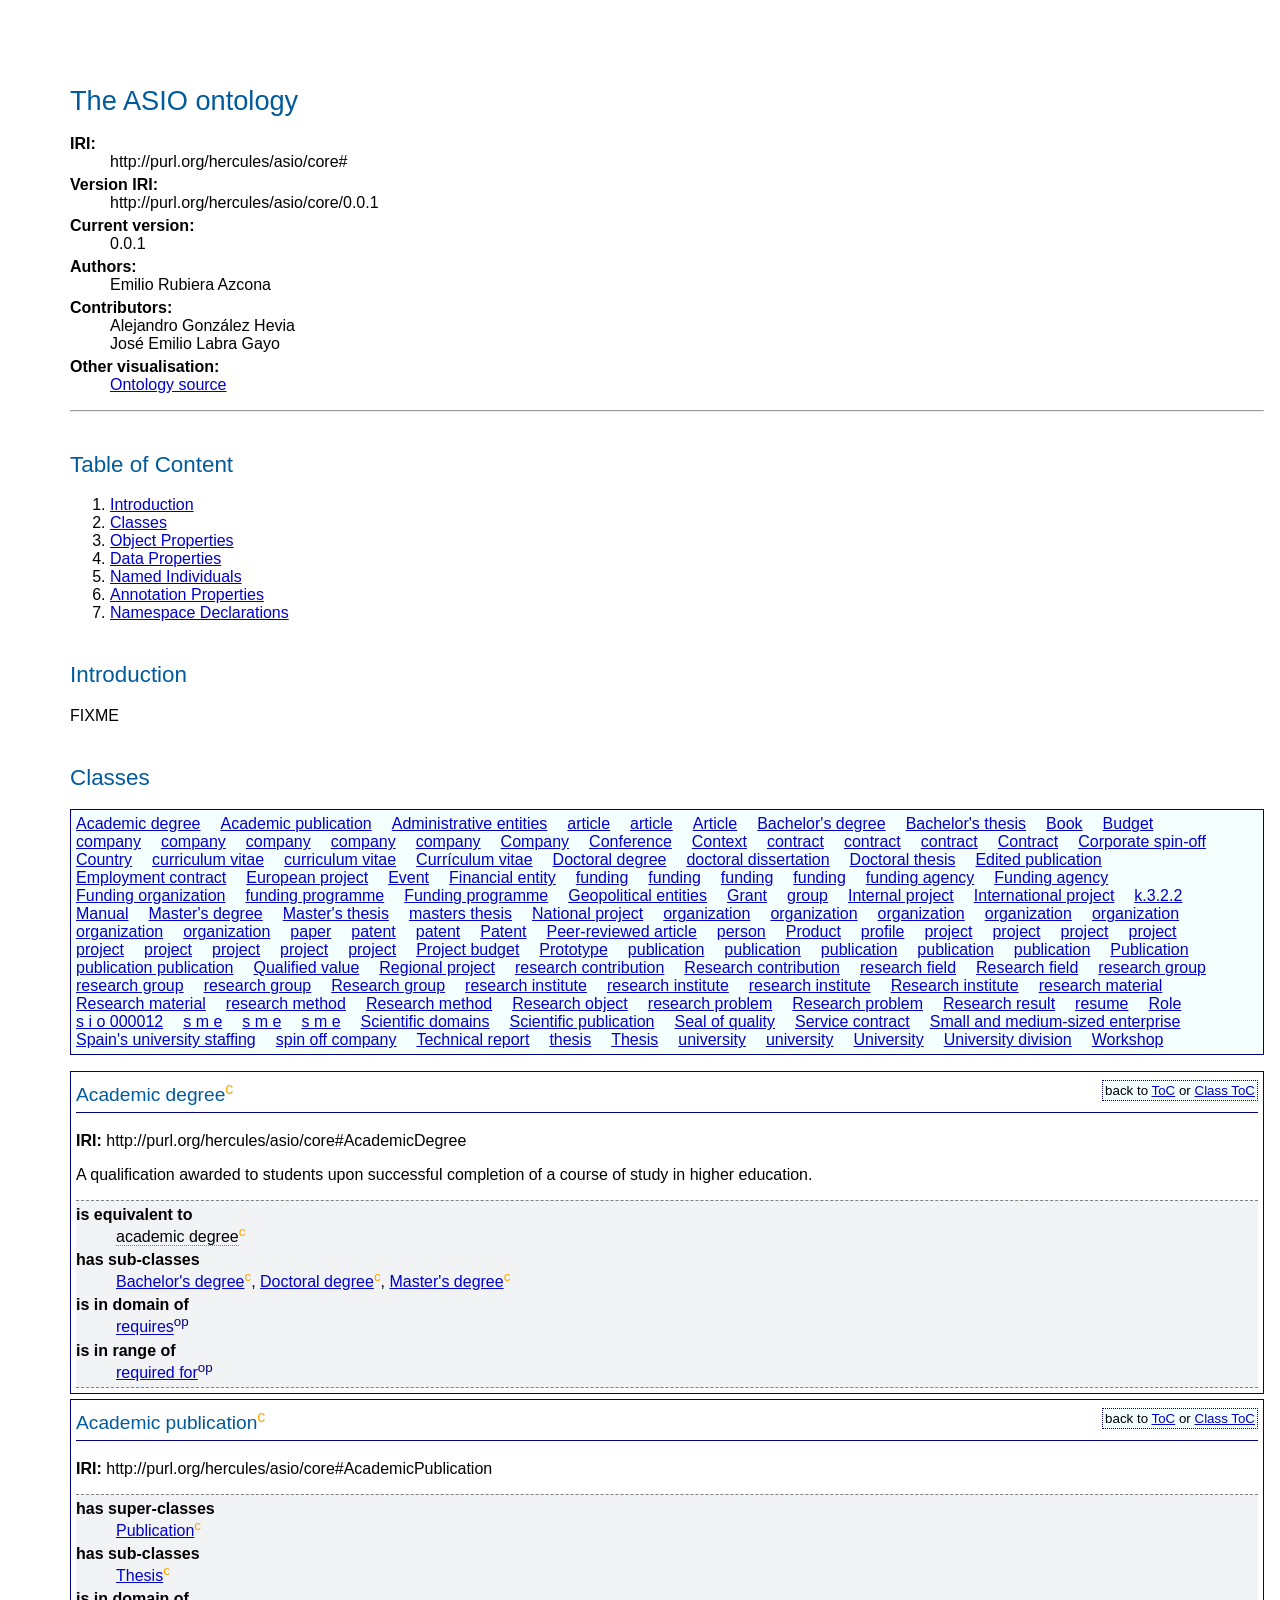
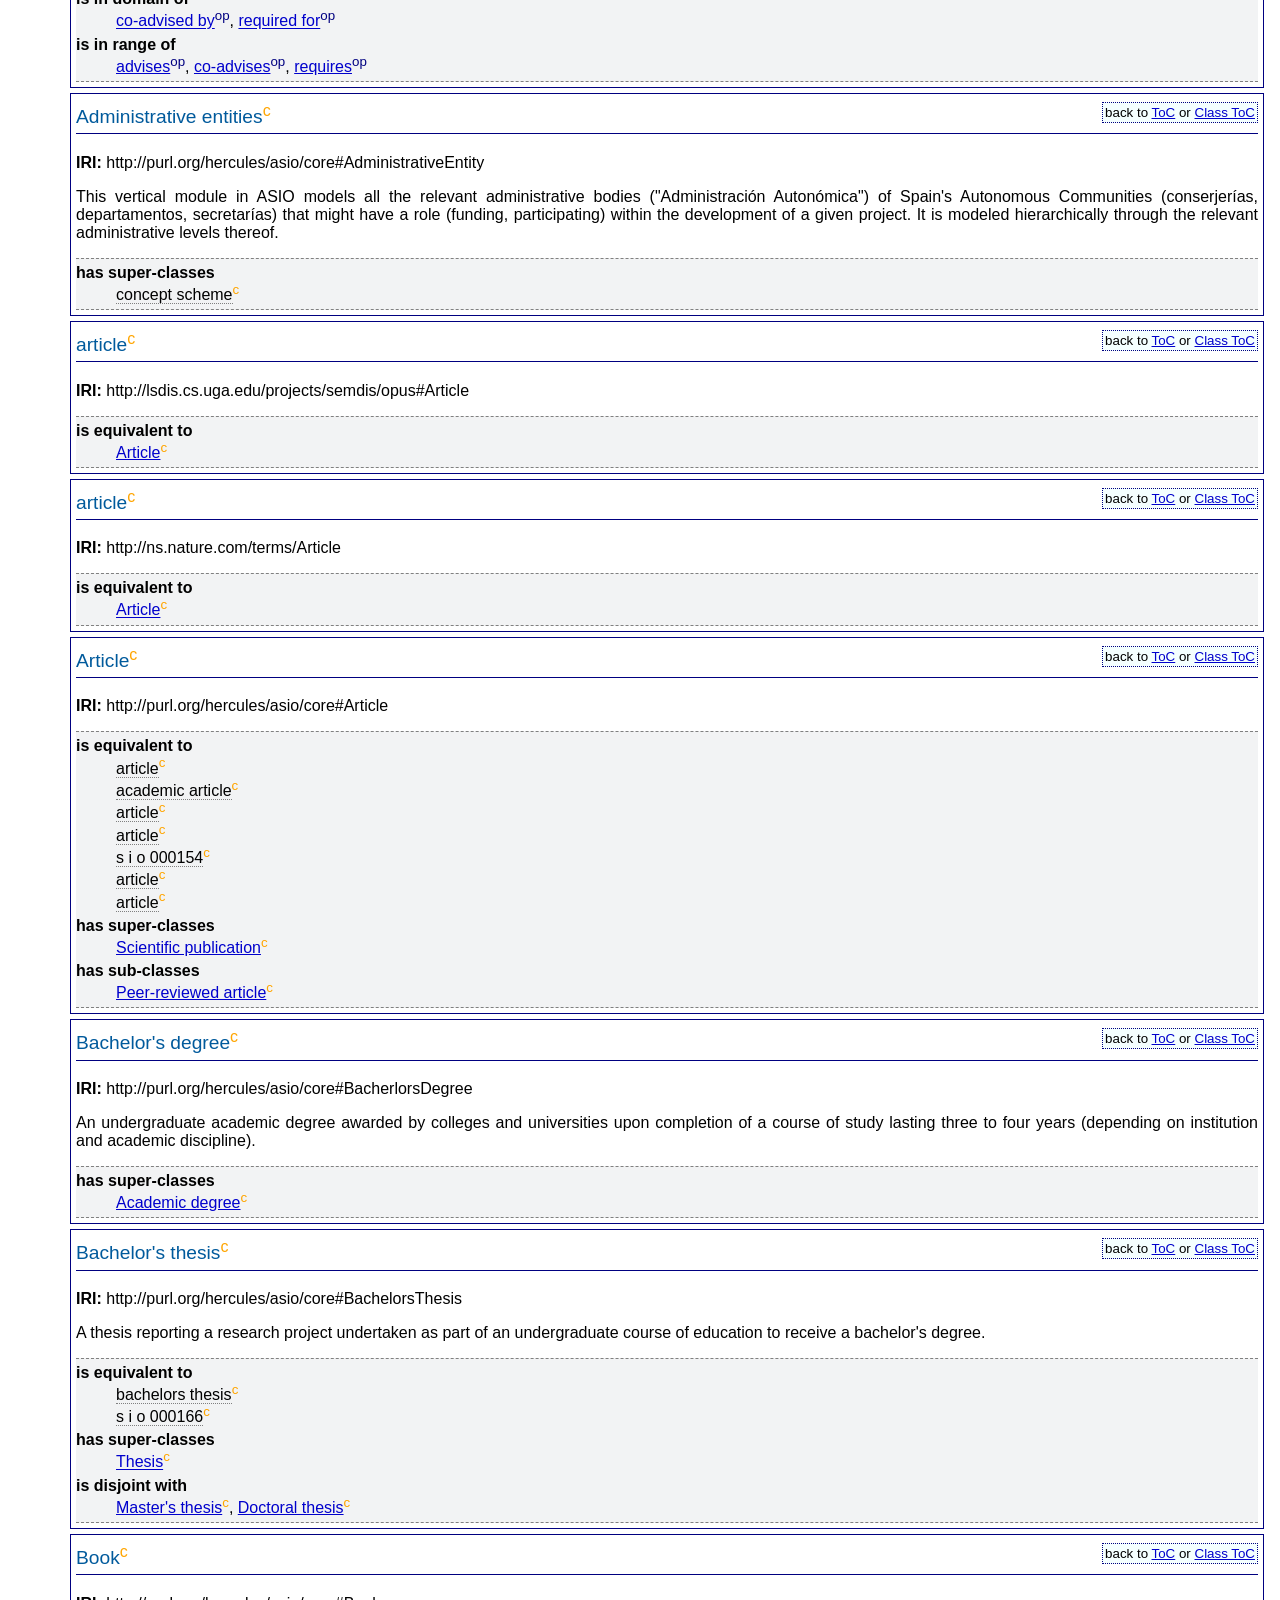
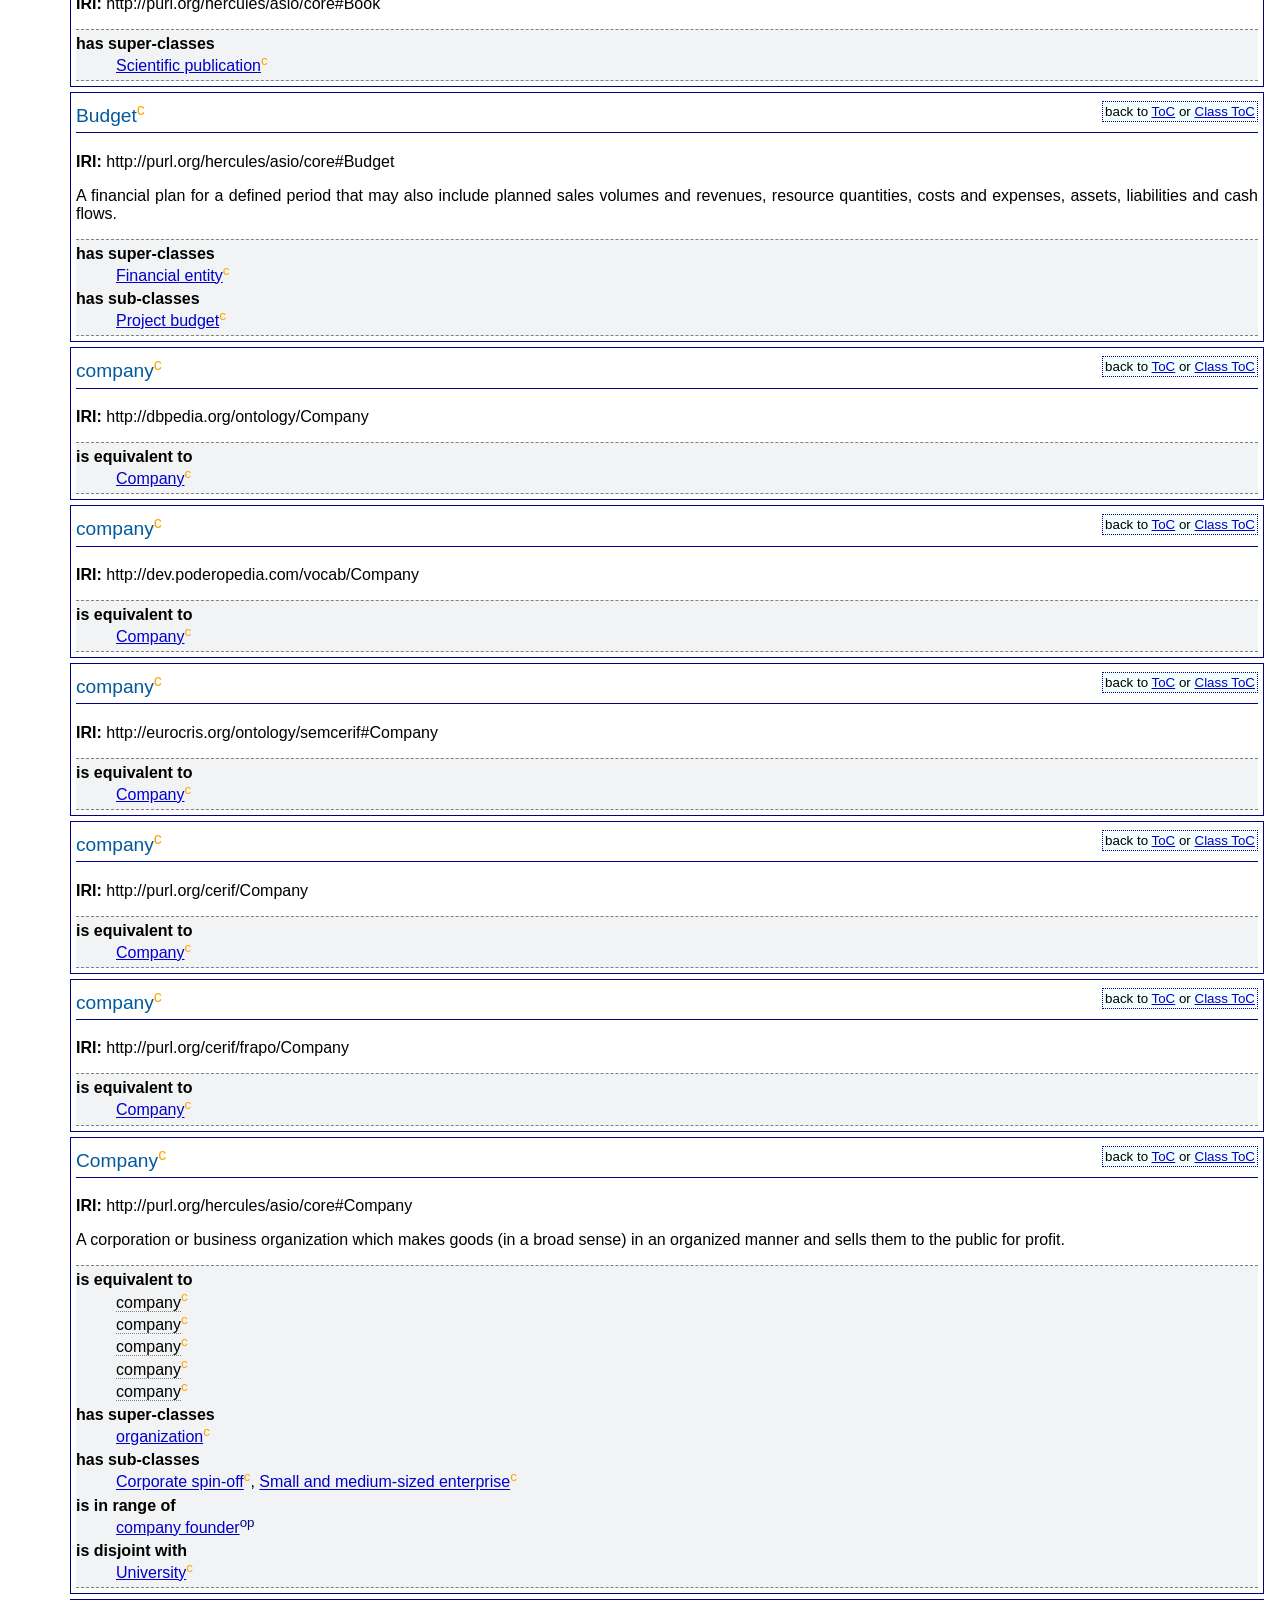
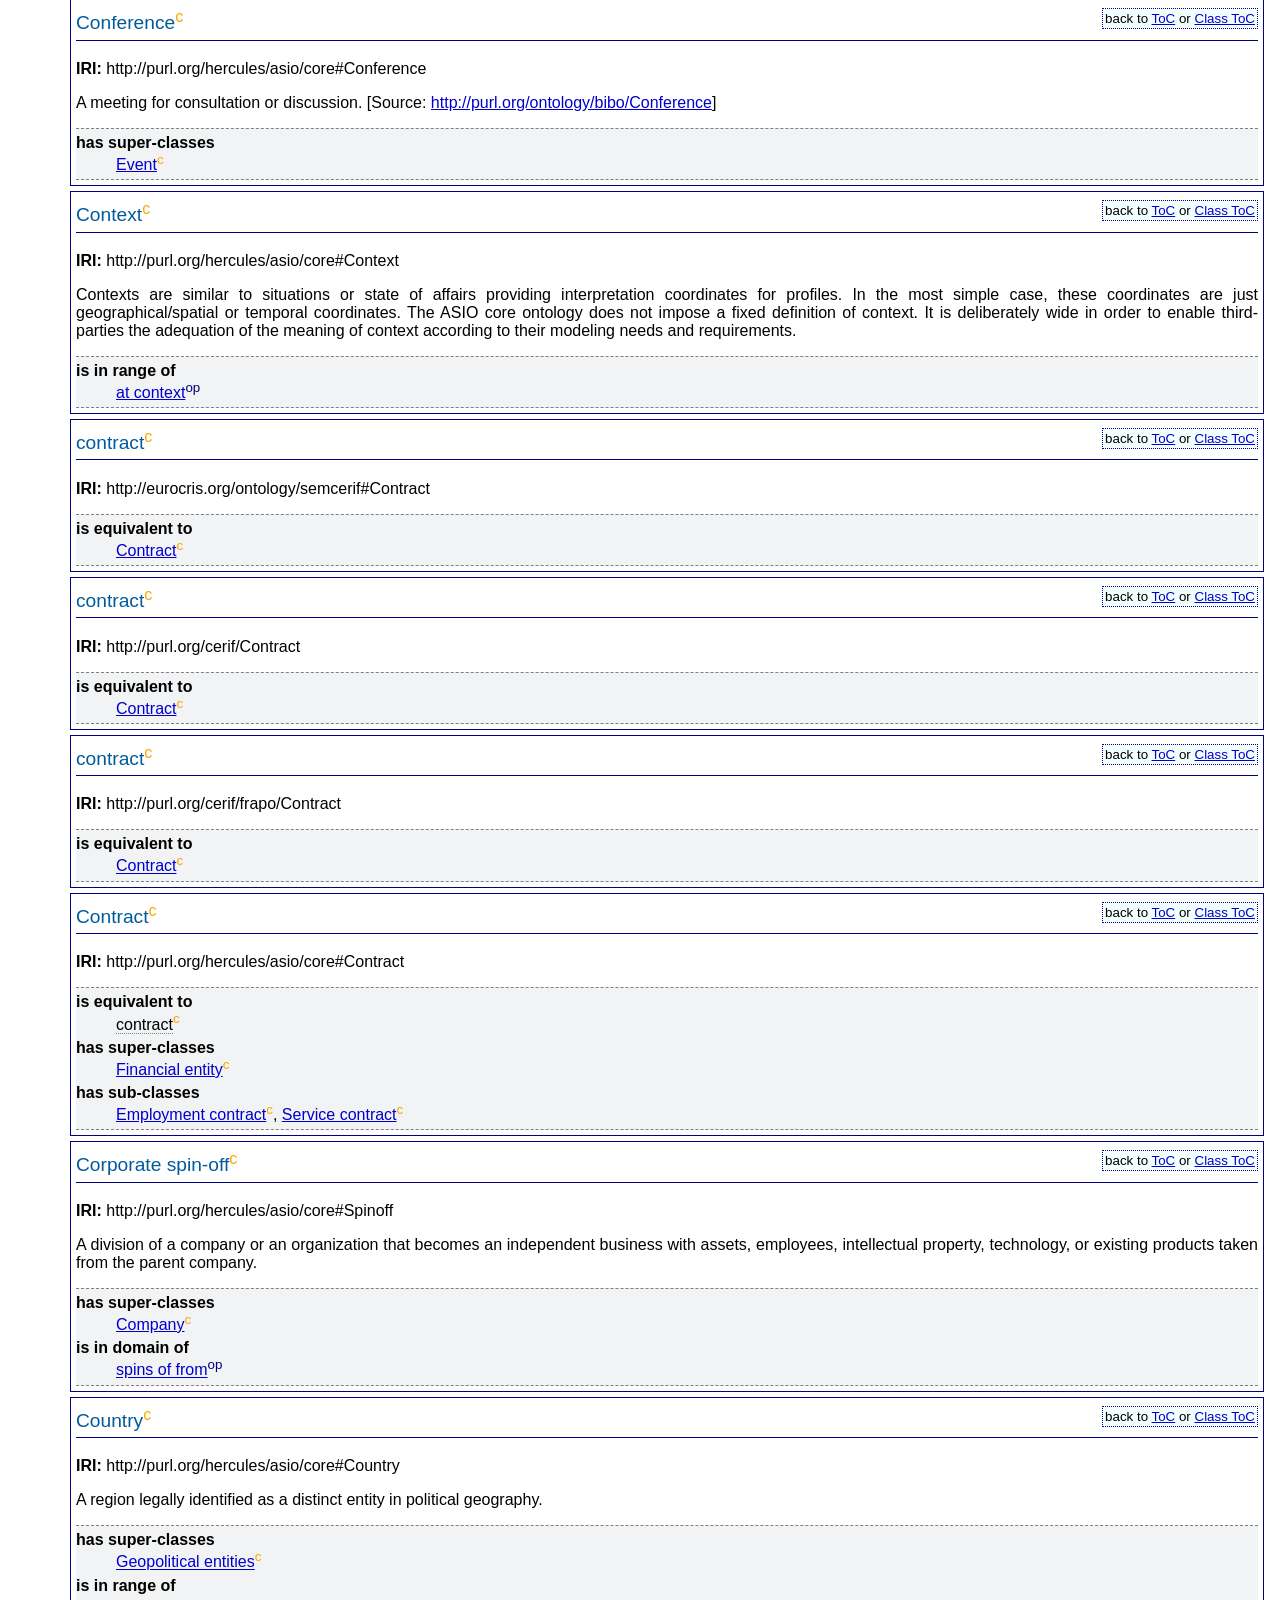
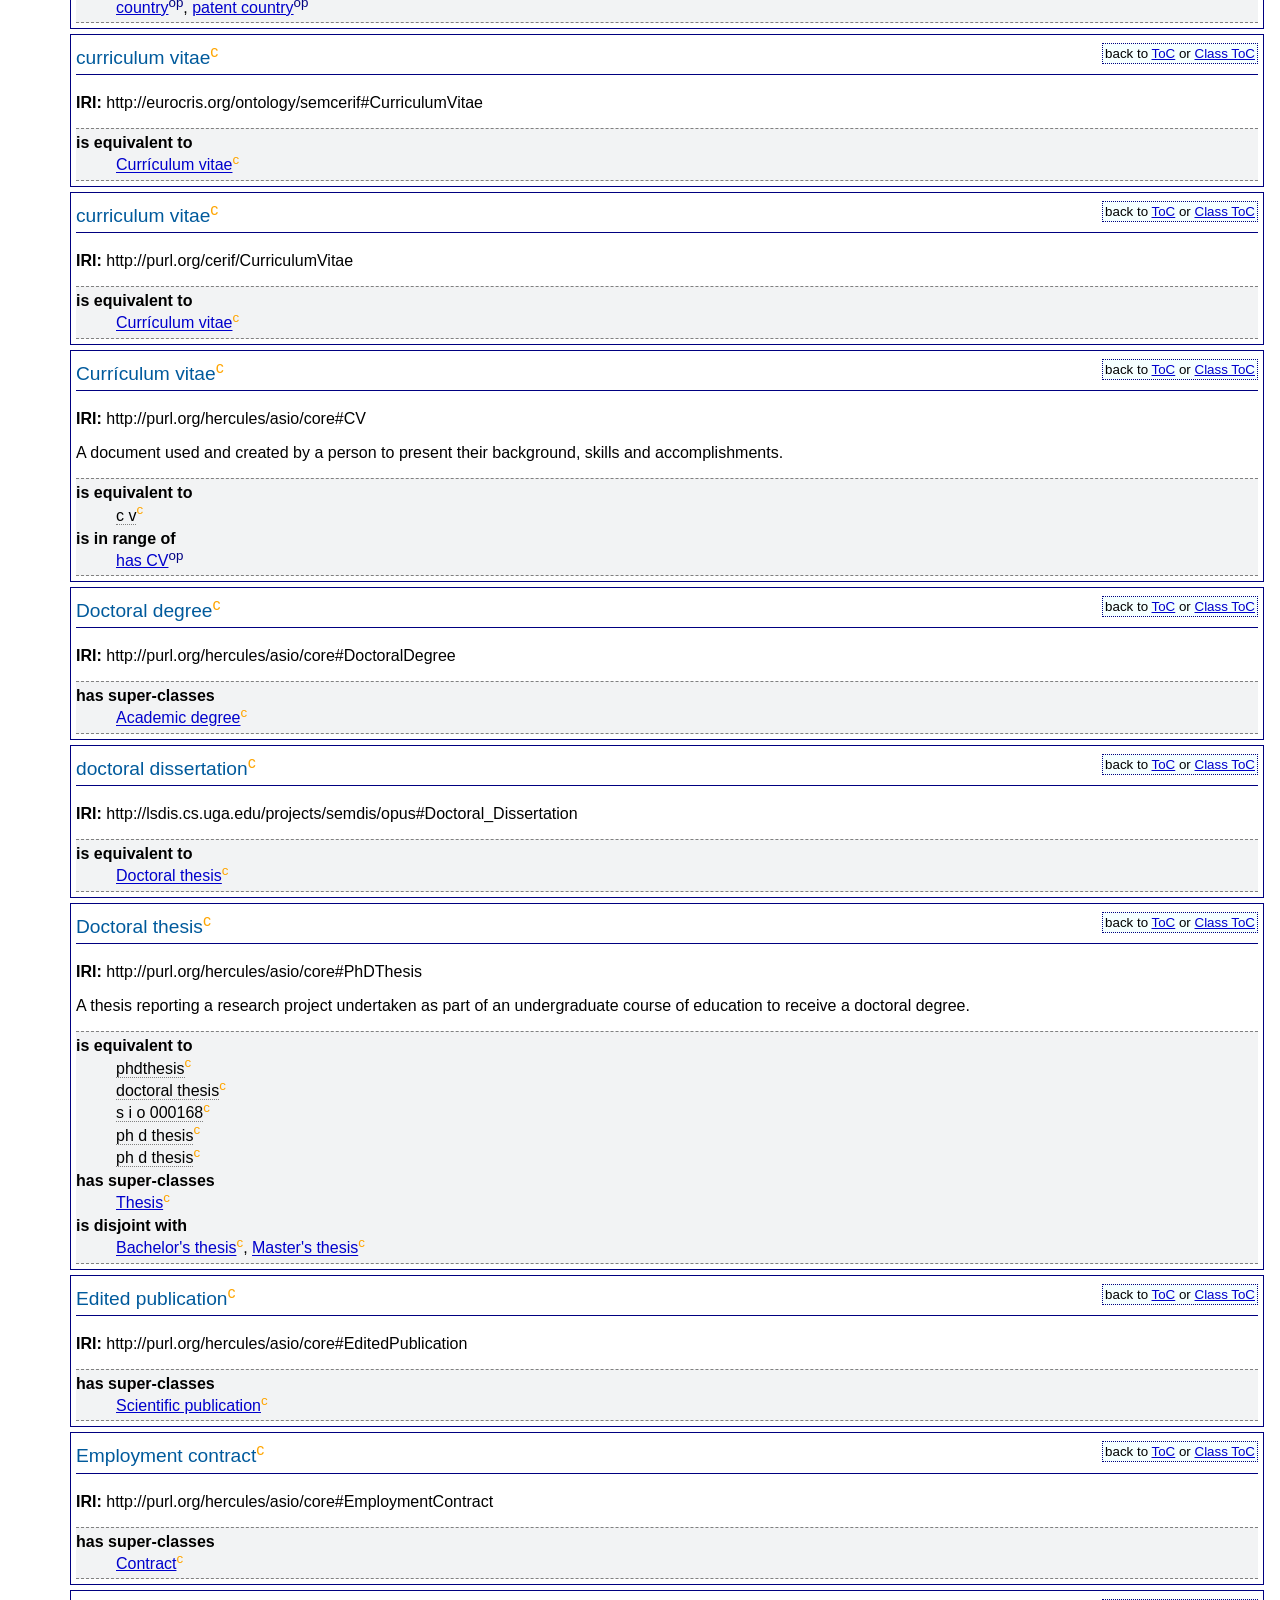
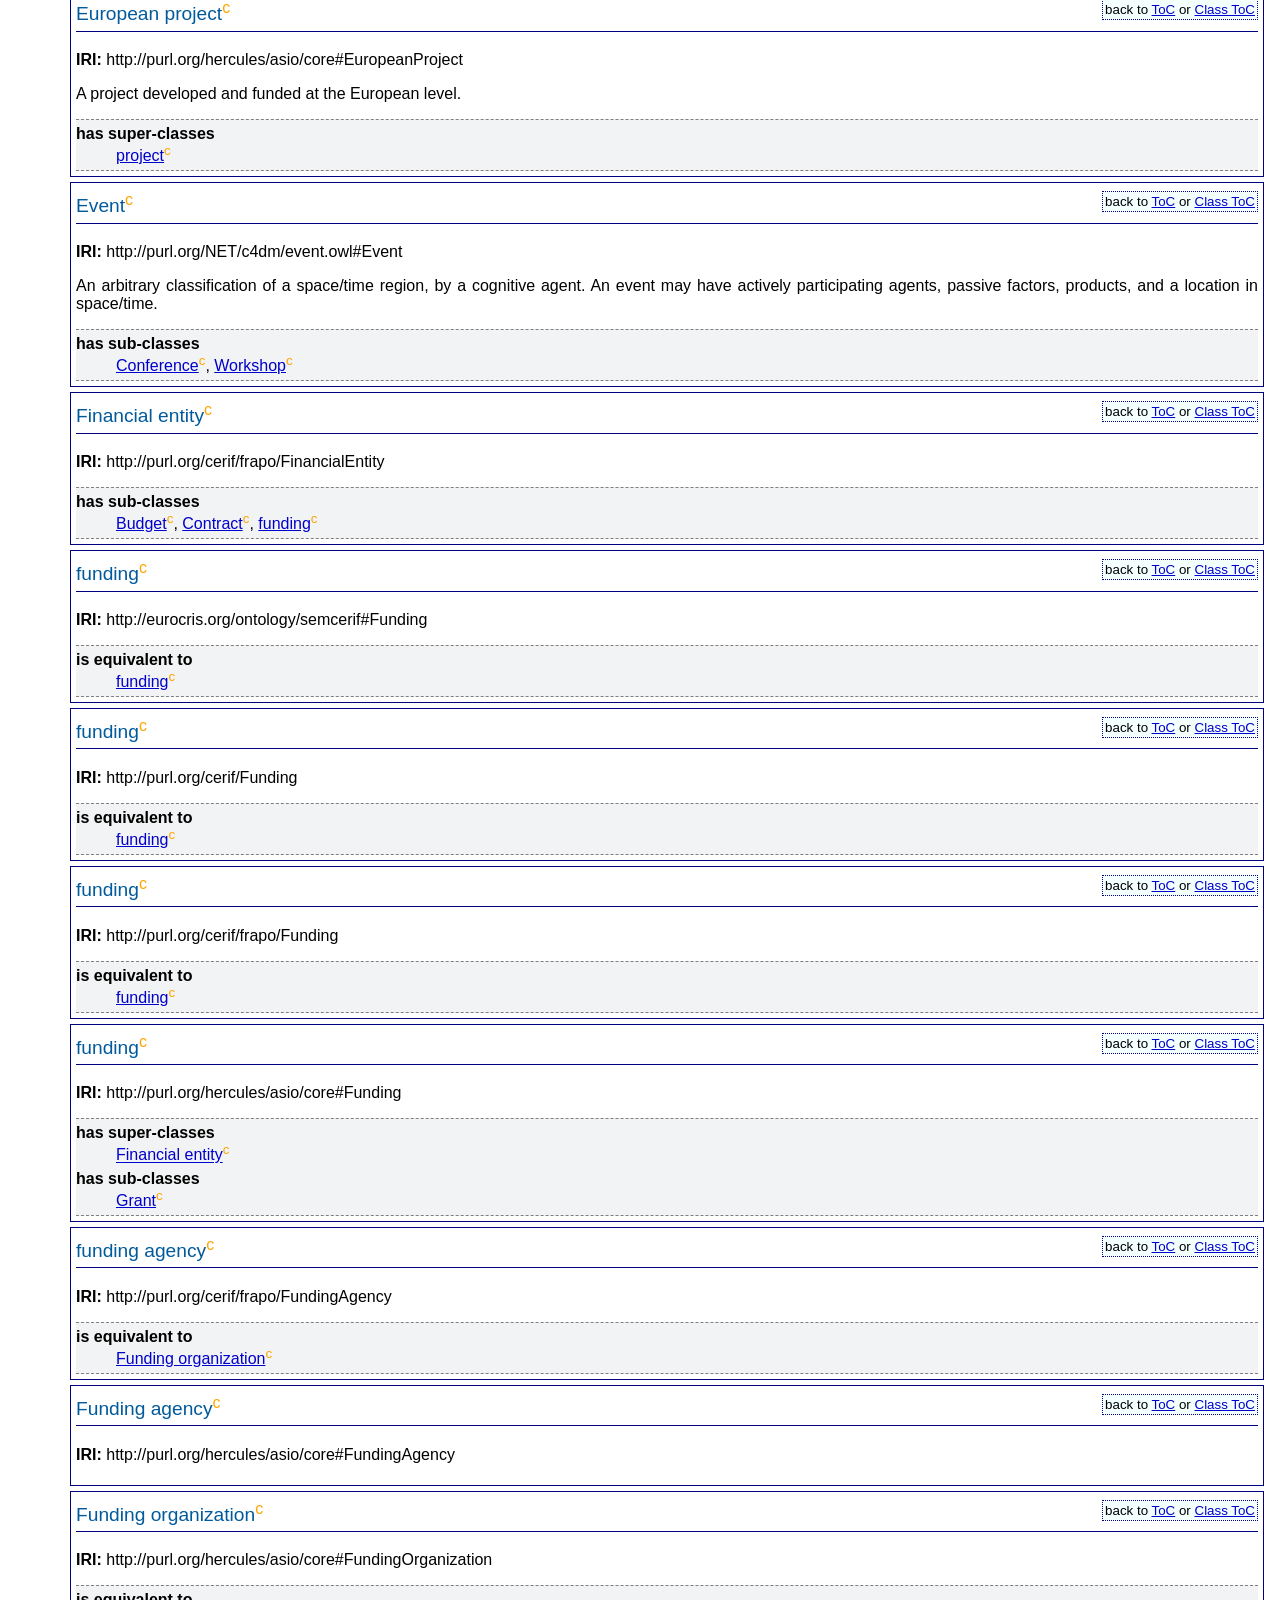
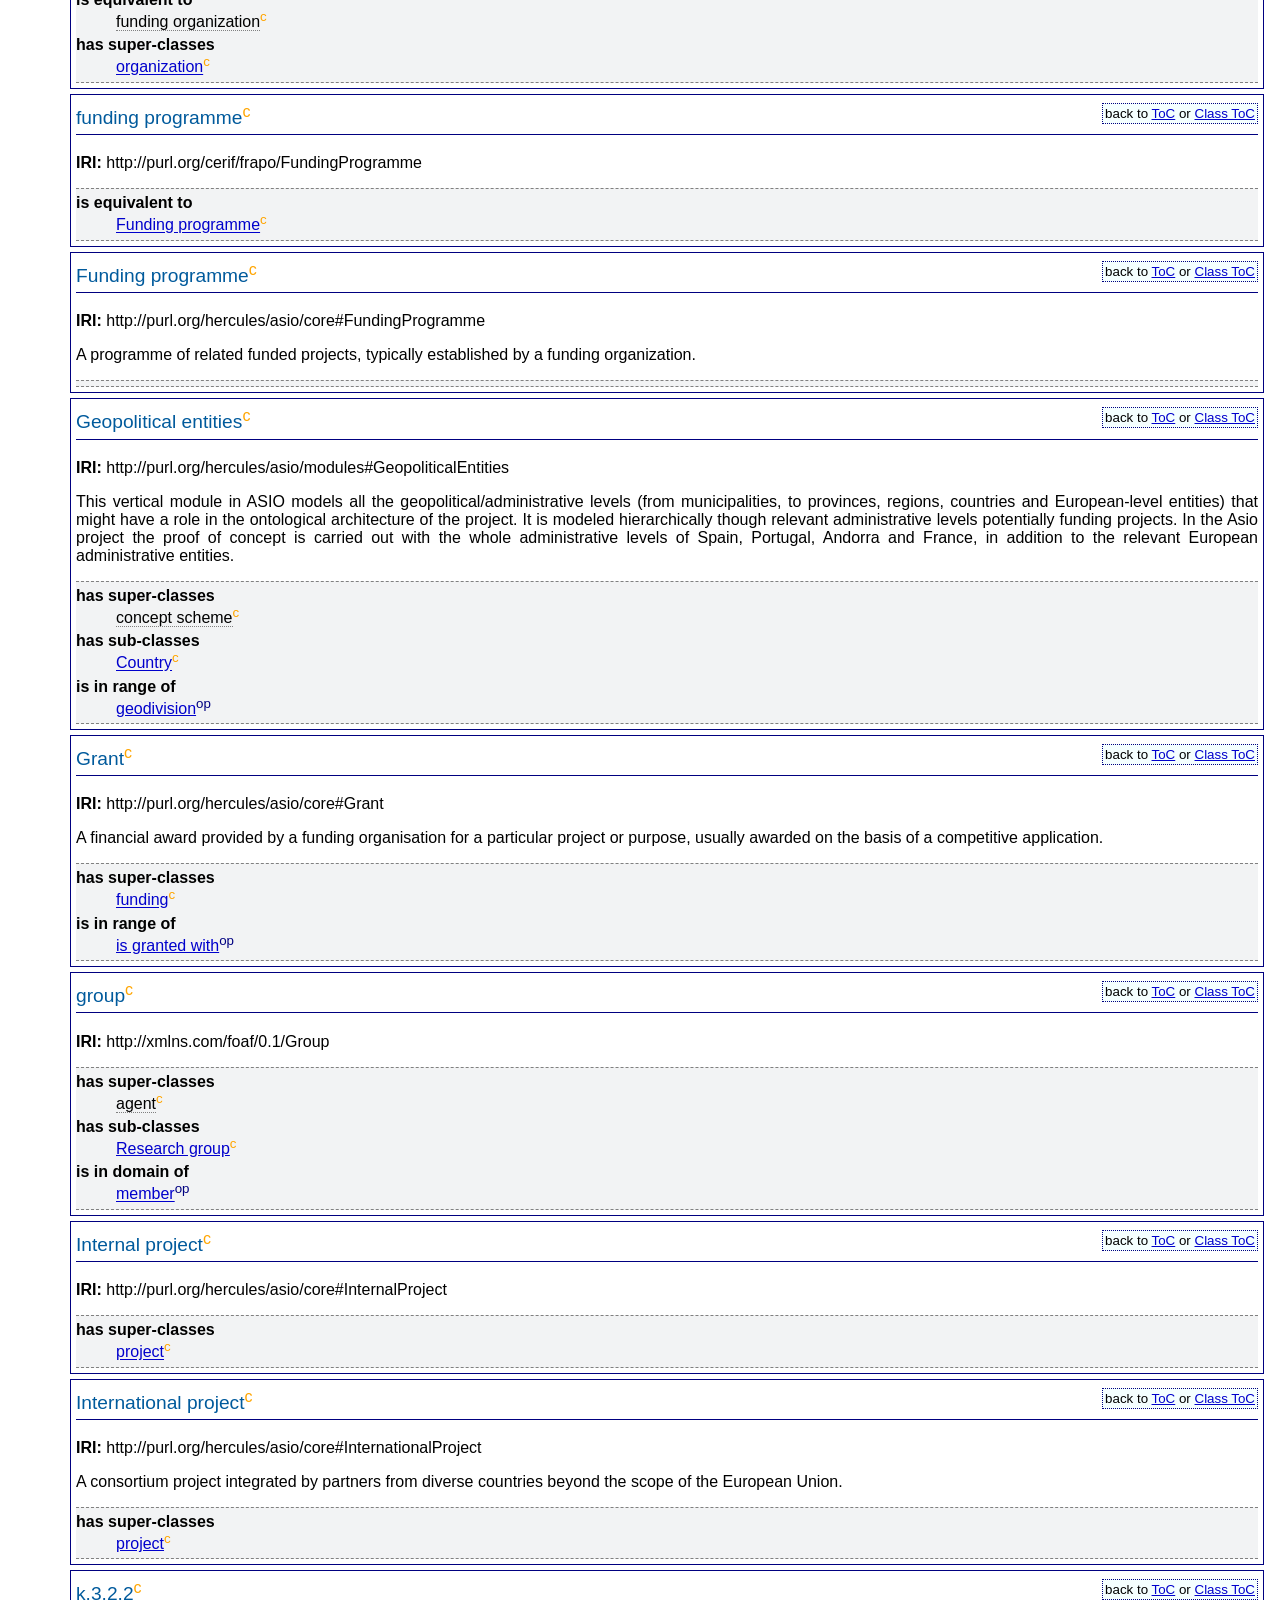
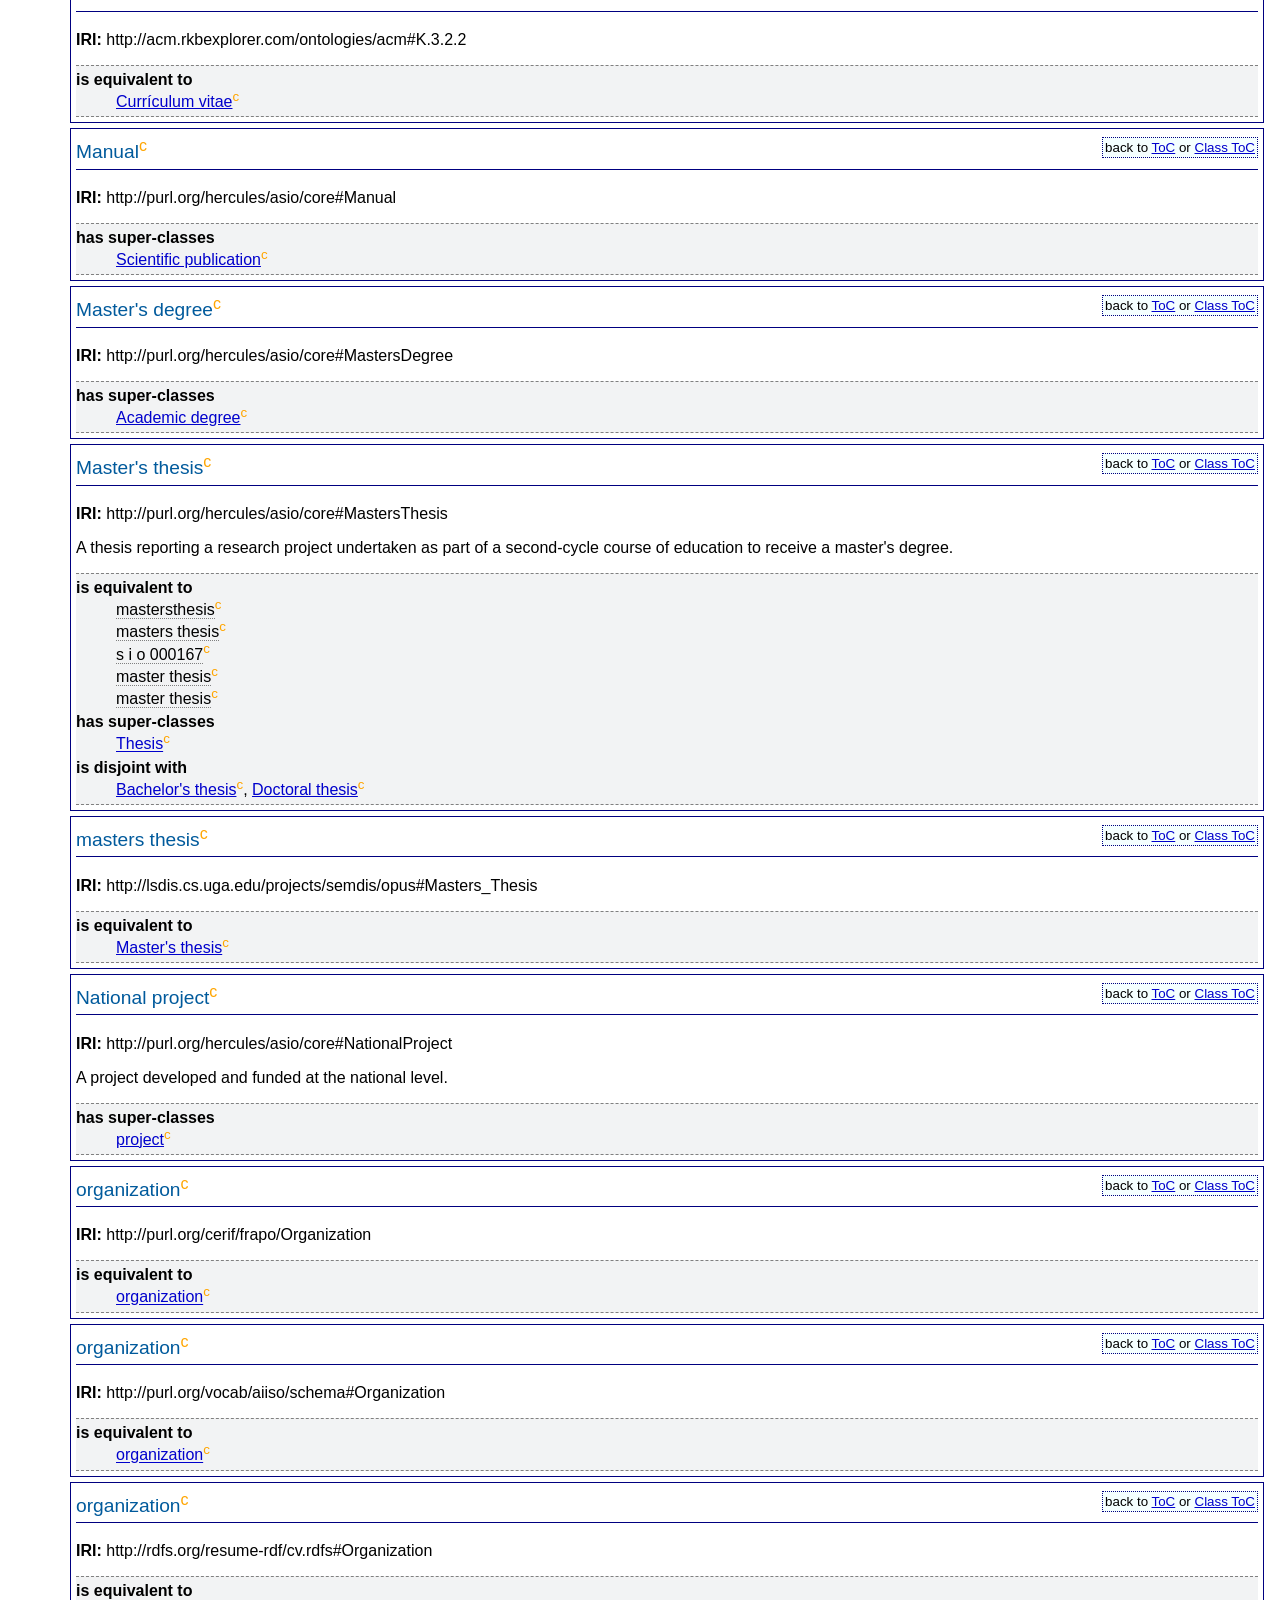
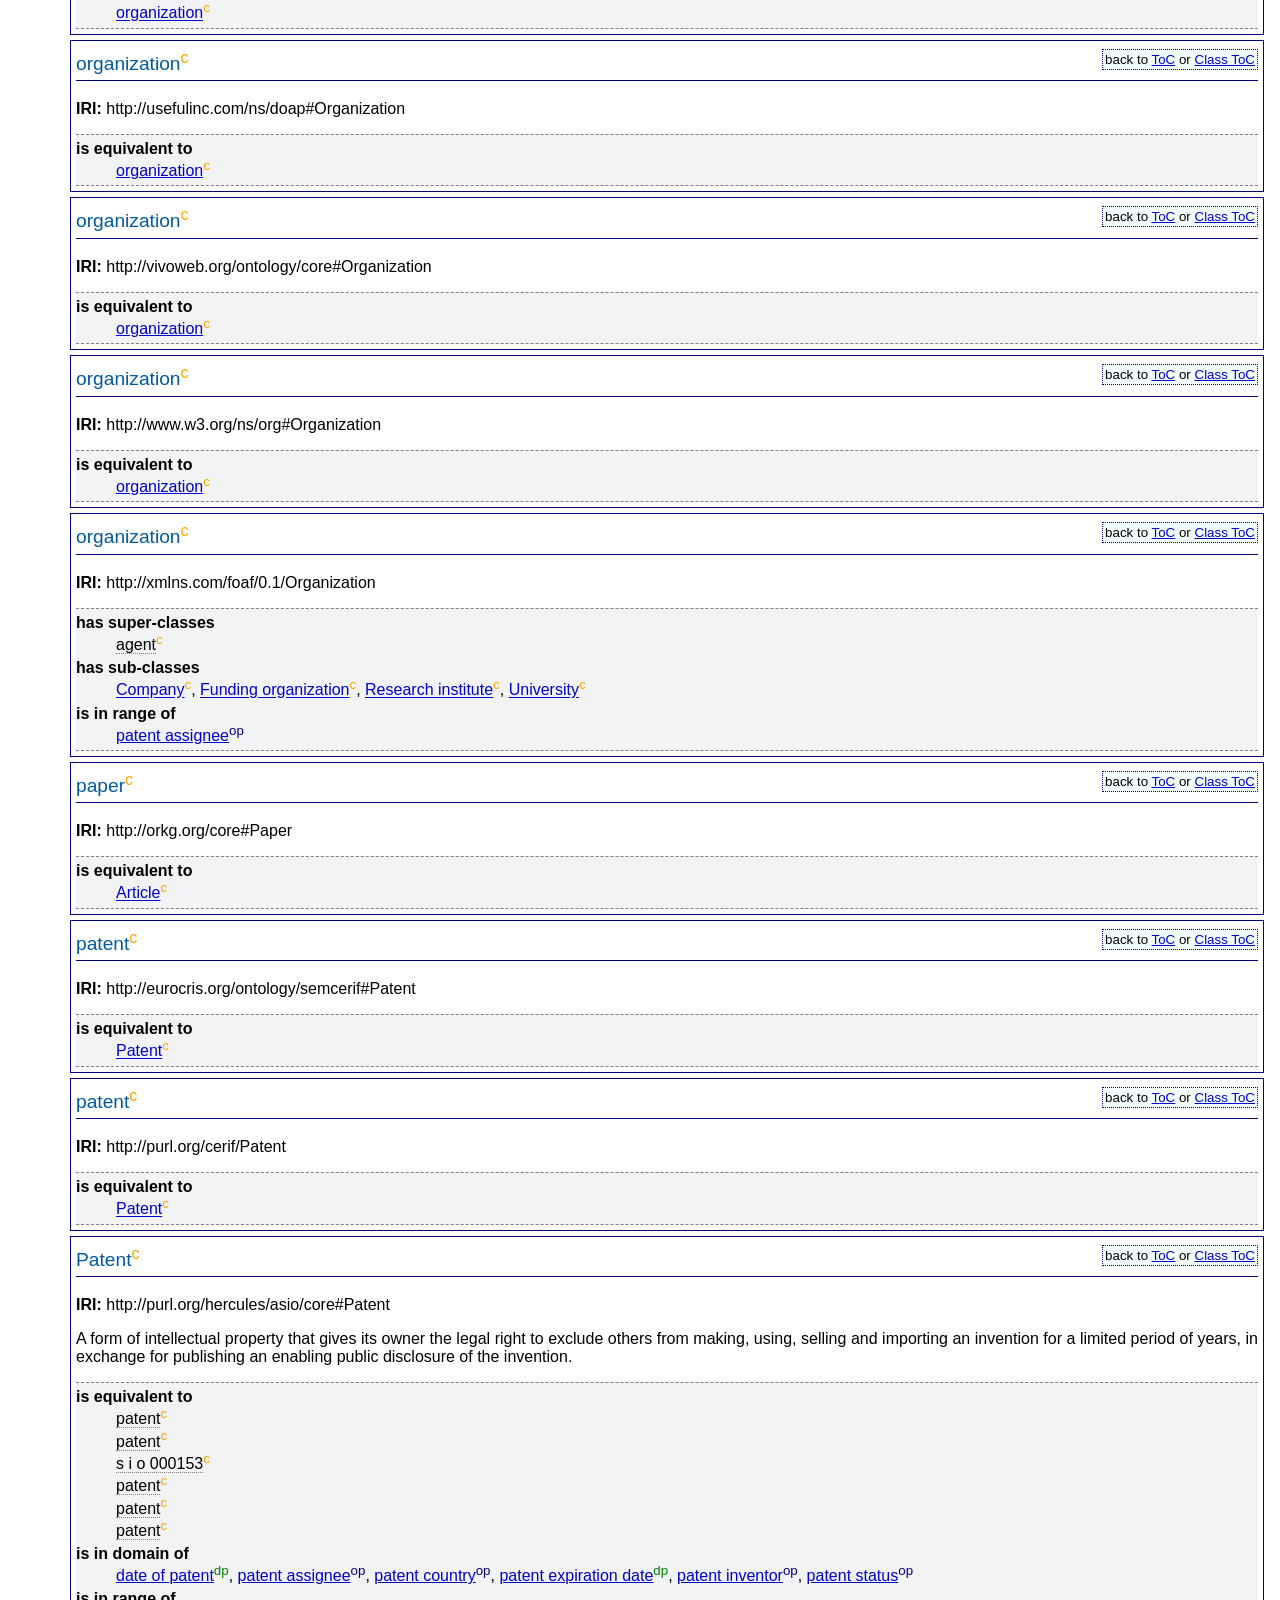
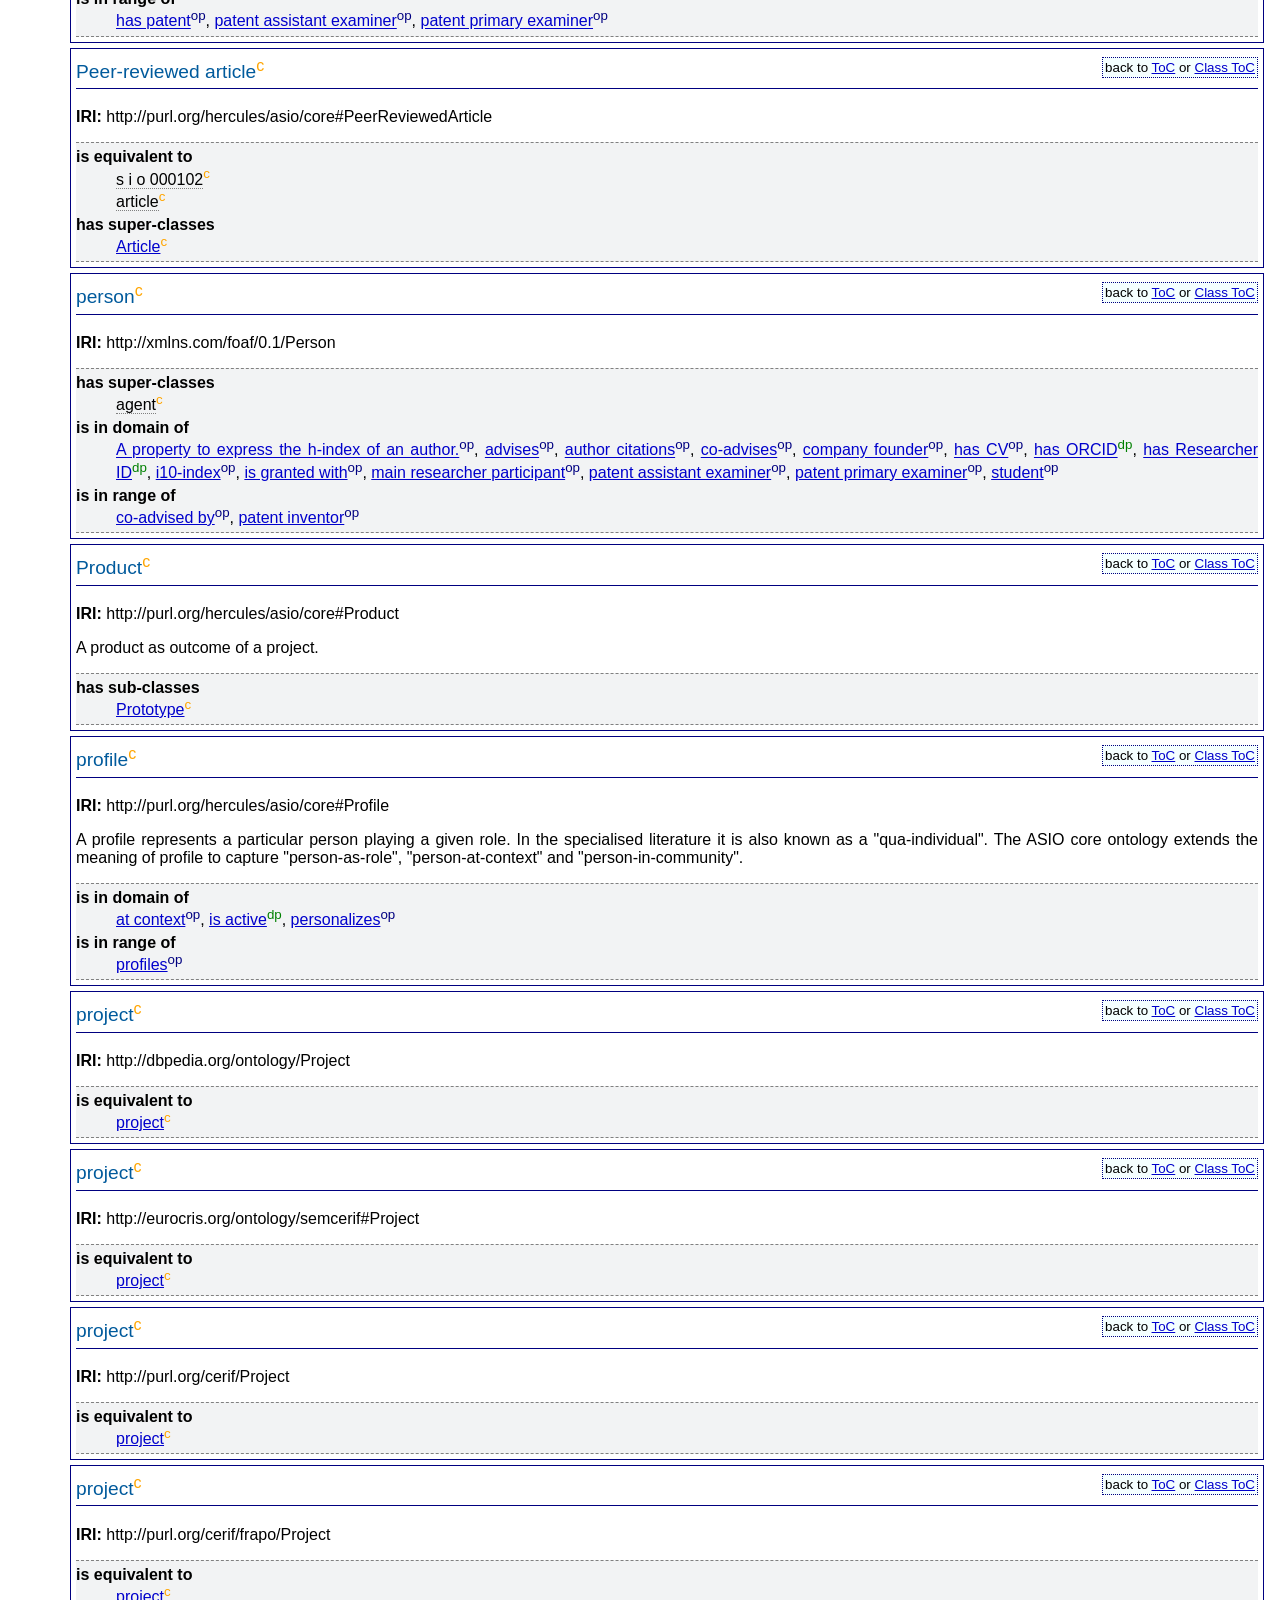
==== commit 6df68085: "Deploying to gh-pages from  @ 6abc562ed5da0f845ada48a964565c6f7ee7adc5 🚀" ====
--- a/2020-05-19/asio.html
+++ b/2020-05-19/asio.html
@@ -1,4 +1,4 @@
-<?xml version="1.0" encoding="UTF-8"?><html xmlns="http://www.w3.org/1999/xhtml"><head><meta http-equiv="Content-Type" content="text/html; charset=UTF-8" /><title>The ASIO ontology</title><title>The ASIO ontology</title><link href="http://150.146.207.114/lode/owl.css" rel="stylesheet" type="text/css" /><link href="http://150.146.207.114/lode/Primer.css" rel="stylesheet" type="text/css" /><link href="http://150.146.207.114/lode/rec.css" rel="stylesheet" type="text/css" /><link href="http://150.146.207.114/lode/extra.css" rel="stylesheet" type="text/css" /><link rel="shortcut icon" href="http://150.146.207.114/lode/favicon.ico" /><script src="http://150.146.207.114/lode/jquery.js"></script><script src="http://150.146.207.114/lode/jquery.scrollTo.js"></script><script src="http://150.146.207.114/lode/marked.min.js"></script><script>
+<?xml version="1.0" encoding="UTF-8"?><html xmlns="http://www.w3.org/1999/xhtml"><head><meta http-equiv="Content-Type" content="text/html; charset=UTF-8" /><title>The ASIO ontology</title><title>The ASIO ontology</title><link href="../common/owl.css" rel="stylesheet" type="text/css" /><link href="../common/Primer.css" rel="stylesheet" type="text/css" /><link href="../common/rec.css" rel="stylesheet" type="text/css" /><link href="../common/extra.css" rel="stylesheet" type="text/css" /><link rel="shortcut icon" href="../common/favicon.ico" /><script src="../common/jquery.js"></script><script src="../common/jquery.scrollTo.js"></script><script src="../common/marked.min.js"></script><script>
                 $(document).ready(
                     function () {
                     	jQuery(".markdown").each(function(el){
--- a/common/Primer.css
+++ b/common/Primer.css
@@ -0,0 +1,45 @@
+/* define a class "noprint" for sections which don't get printed */
+.noprint { display: none; }
+
+/* our syntax menu for switching */
+div.syntaxmenu {
+  border: 1px dotted black;
+  padding:0.5em;
+  margin: 1em;
+}
+
+@media print {
+   div.syntaxmenu { display:none; }
+}
+
+/* use tab-like headers for syntax examples */
+div.exampleheader {
+  font-size: 90%;
+  float: left;
+  background: #F9F9F9;
+  color: #2F6FAB;
+  border: 1px dashed #2F6FAB;
+  border-bottom: 0px;
+  padding-top: 2px;
+}
+
+div.exampleheader span.exampleheader {
+  background: #F9F9F9;
+  padding-top: 0px;
+  padding-right: 10px;
+  padding-left: 10px;
+  padding-bottom: 3px;
+  padding-top: 0px;
+}
+
+/* Also copy MediaWiki style here, so it will not look different when exported */
+div.fssyntax pre, div.rdfxml pre, div.owlxml pre, div.turtle pre, div.manchester pre  {
+  background-color: #F9F9F9;
+  border: 1px dashed #2F6FAB;
+  color: black;
+  line-height: 1.1em;
+  padding: 1em;
+  clear: both;
+  margin-left: 0em;
+}
+/* (further styles directly embedded in header template) */
--- a/common/rec.css
+++ b/common/rec.css
@@ -0,0 +1,85 @@
+/* Style for a "Recommendation" */
+
+/*
+   Copyright 1997-2003 W3C (MIT, ERCIM, Keio). All Rights Reserved.
+   The following software licensing rules apply:
+   http://www.w3.org/Consortium/Legal/copyright-software */
+
+/* $Id: base.css,v 1.25 2006/04/18 08:42:53 bbos Exp $ */
+
+body {
+  padding: 2em 1em 2em 70px;
+  margin: 0;
+  font-family: sans-serif;
+  color: black;
+  background: white;
+  background-position: top left;
+  background-attachment: fixed;
+  background-repeat: no-repeat;
+}
+:link { color: #00C; background: transparent }
+:visited { color: #609; background: transparent }
+a:active { color: #C00; background: transparent }
+
+a:link img, a:visited img { border-style: none } /* no border on img links */
+
+a img { color: white; }        /* trick to hide the border in Netscape 4 */
+@media all {                   /* hide the next rule from Netscape 4 */
+  a img { color: inherit; }    /* undo the color change above */
+}
+
+th, td { /* ns 4 */
+  font-family: sans-serif;
+}
+
+h1, h2, h3, h4, h5, h6 { text-align: left }
+/* background should be transparent, but WebTV has a bug */
+h1, h2, h3 { color: #005A9C; background: white }
+h1 { font: 170% sans-serif }
+h2 { font: 140% sans-serif }
+h3 { font: 120% sans-serif }
+h4 { font: bold 100% sans-serif }
+h5 { font: italic 100% sans-serif }
+h6 { font: small-caps 100% sans-serif }
+
+.hide { display: none }
+
+div.head { margin-bottom: 1em }
+div.head h1 { margin-top: 2em; clear: both }
+div.head table { margin-left: 2em; margin-top: 2em }
+
+p.copyright { font-size: small }
+p.copyright small { font-size: small }
+
+@media screen {  /* hide from IE3 */
+a[href]:hover { background: #ffa }
+}
+
+pre { margin-left: 2em }
+/*
+p {
+  margin-top: 0.6em;
+  margin-bottom: 0.6em;
+}
+*/
+dt, dd { margin-top: 0; margin-bottom: 0 } /* opera 3.50 */
+dt { font-weight: bold }
+
+pre, code { font-family: monospace } /* navigator 4 requires this */
+
+ul.toc, ol.toc {
+  list-style: disc;		/* Mac NS has problem with 'none' */
+  list-style: none;
+}
+
+@media aural {
+  h1, h2, h3 { stress: 20; richness: 90 }
+  .hide { speak: none }
+  p.copyright { volume: x-soft; speech-rate: x-fast }
+  dt { pause-before: 20% }
+  pre { speak-punctuation: code }
+}
+
+body {
+  background-image: url(./LODELogo.png);
+}
--- a/common/extra.css
+++ b/common/extra.css
@@ -0,0 +1,124 @@
+body {
+    text-align: justify;
+}
+
+h1 {
+    line-height: 110%;
+}
+
+.hlist {
+    border: 1px solid navy;
+    padding:5px;
+    background-color: #F4FFFF;
+}
+
+.hlist li {
+    display: inline;
+    display: inline-table;
+    list-style-type: none;
+    padding-right: 20px;
+
+}
+
+.entity {
+    border: 1px solid navy;
+    margin:5px 0px 5px 0px;
+    padding: 5px;
+}
+
+.type-c {
+    cursor:help;
+    color:orange;
+}
+
+.type-op {
+    cursor:help;
+    color:navy;
+}
+
+.type-dp {
+    cursor:help;
+    color:green;
+}
+
+.type-ap {
+    cursor:help;
+    color:maroon;
+}
+
+.type-ni {
+    cursor:help;
+    color:brown;
+}
+
+.logic {
+    color:purple;
+    font-weight:bold;
+}
+
+h3 {
+    margin-top: 3px;
+    padding-bottom: 5px;
+    border-bottom: 1px solid navy;
+}
+
+h2 {
+    margin-top:40px;
+}
+
+.dotted {
+    border-bottom: 1px dotted gray;
+}
+
+dt {
+    margin-top:5px;
+}
+
+.description {
+    border-top: 1px dashed gray;
+    border-bottom: 1px dashed gray;
+    background-color: rgb(242, 243, 244);
+    margin-top:5px;
+    padding-bottom:5px;
+}
+
+.description dl {
+    background-color: rgb(242, 243, 244);
+}
+
+.description ul {
+    padding-left: 12px;
+    margin-top: 0px;
+}
+
+.backlink {
+    font-size:10pt;
+    text-align:right;
+    float:right;
+    color:black;
+    padding: 2px;
+    border: 1px dotted navy;
+    background-color: #F4FFFF;
+}
+
+.imageblock {
+	text-align: center;
+}
+
+.imageblock img {
+	border:1px solid gray;
+}
+
+.endnote {
+	margin-top: 40px;
+	border-top: 1px solid gray;
+	padding-top: 10px;
+	text-align: center;
+	color:gray;
+	font-size:70%;
+}
+
+.literal {
+    color:green;
+    font-style:italic;
+}
